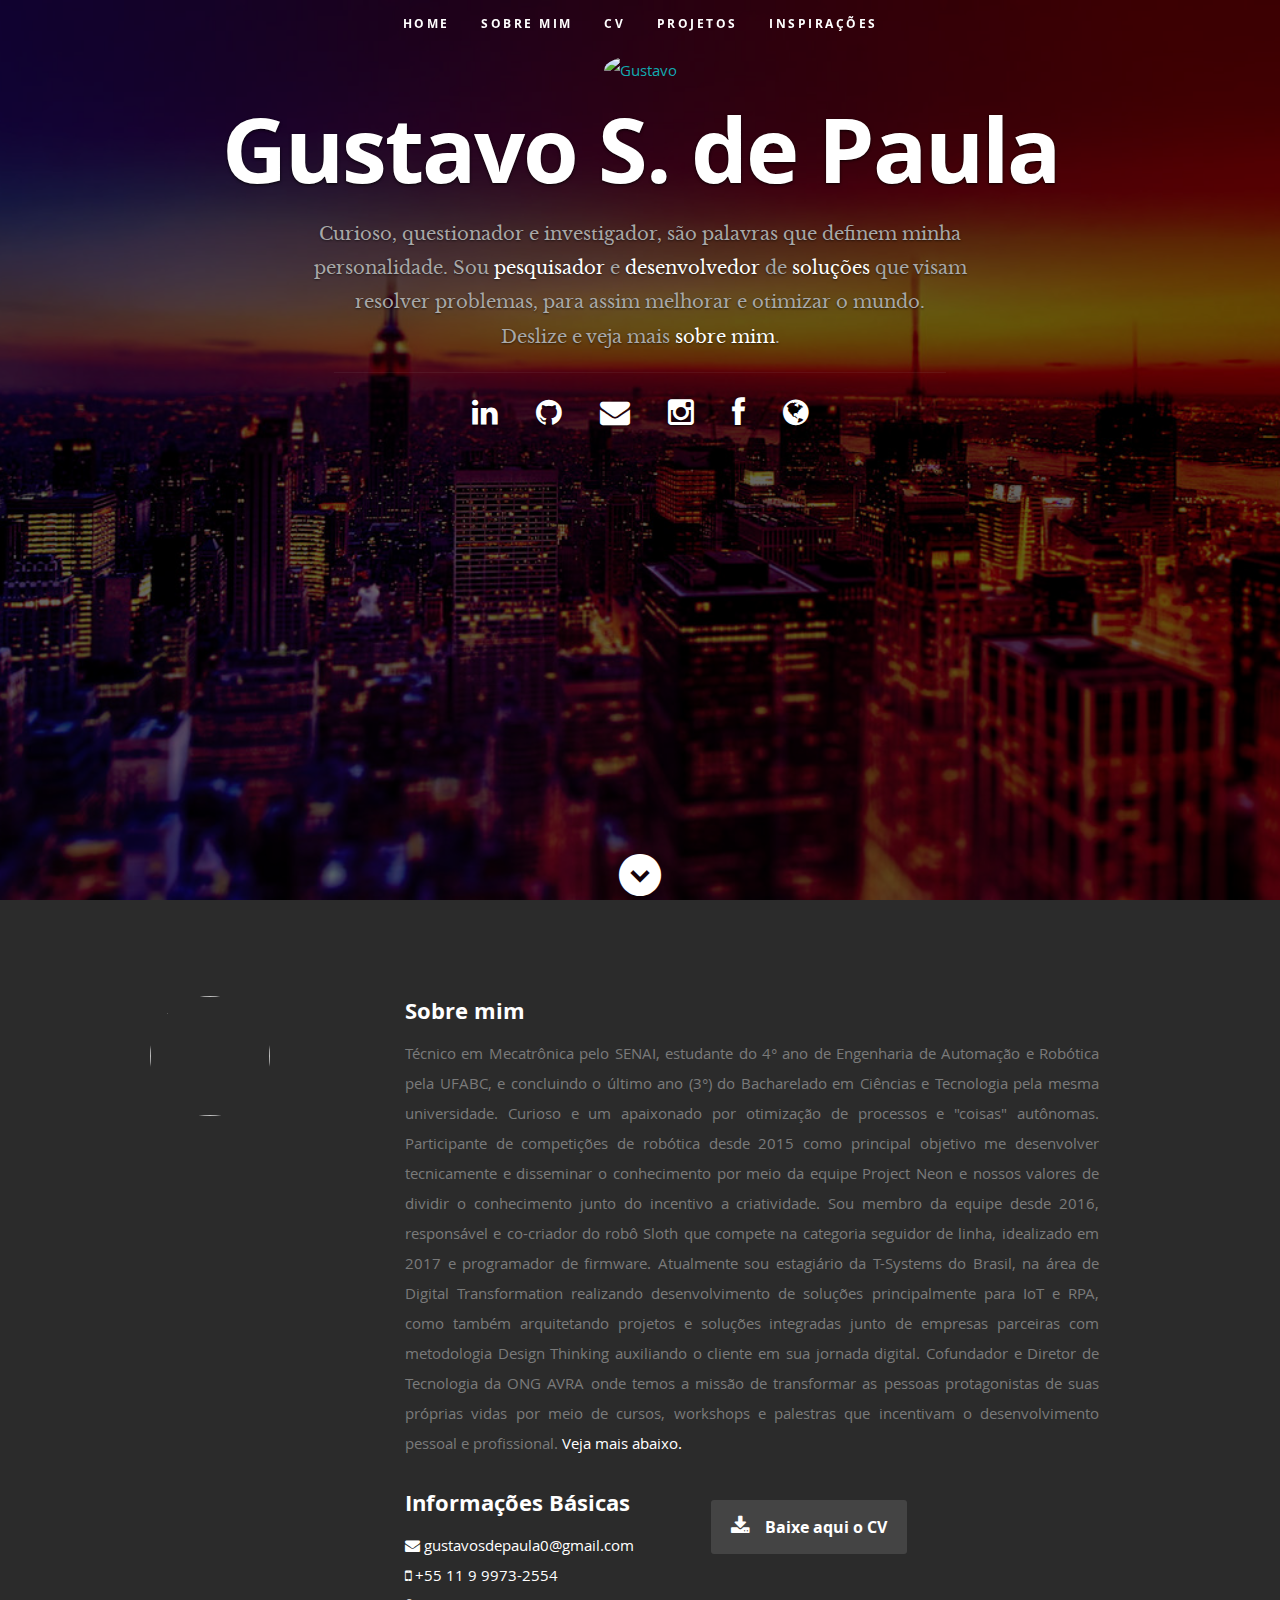
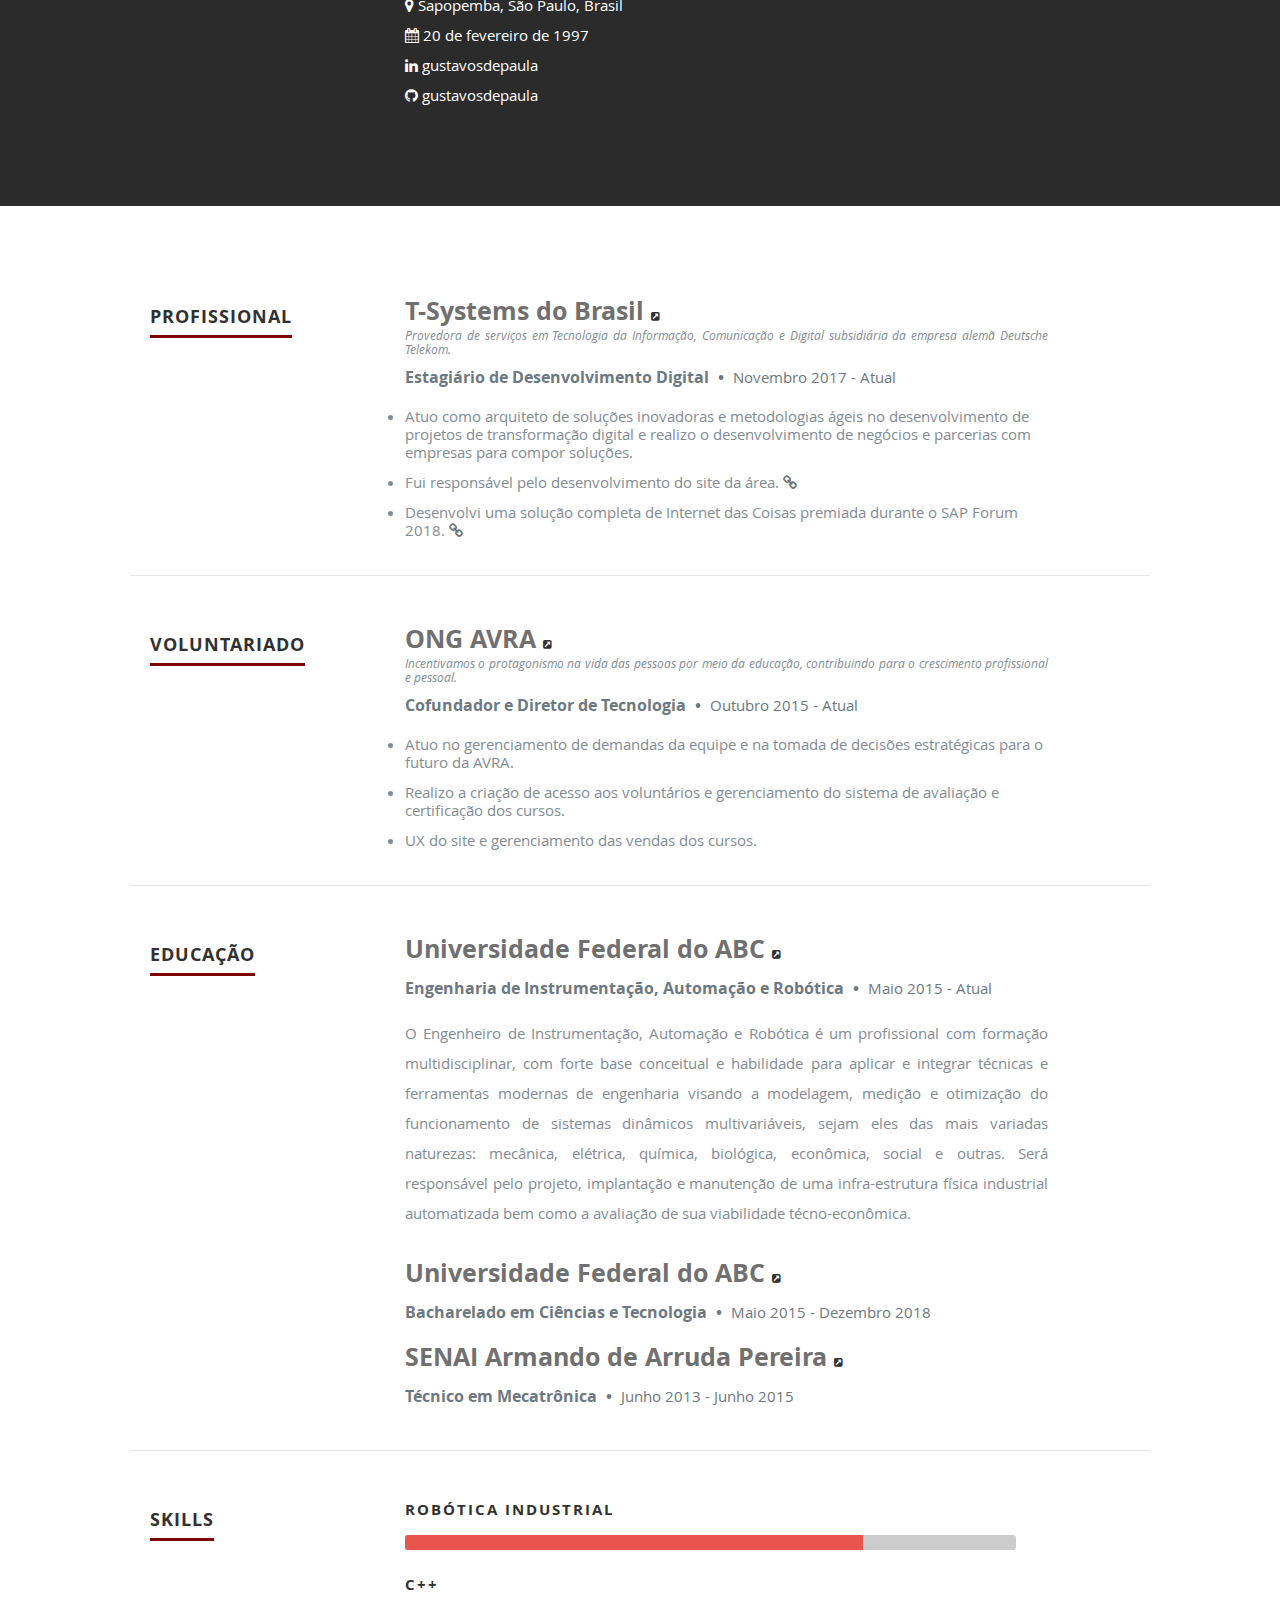
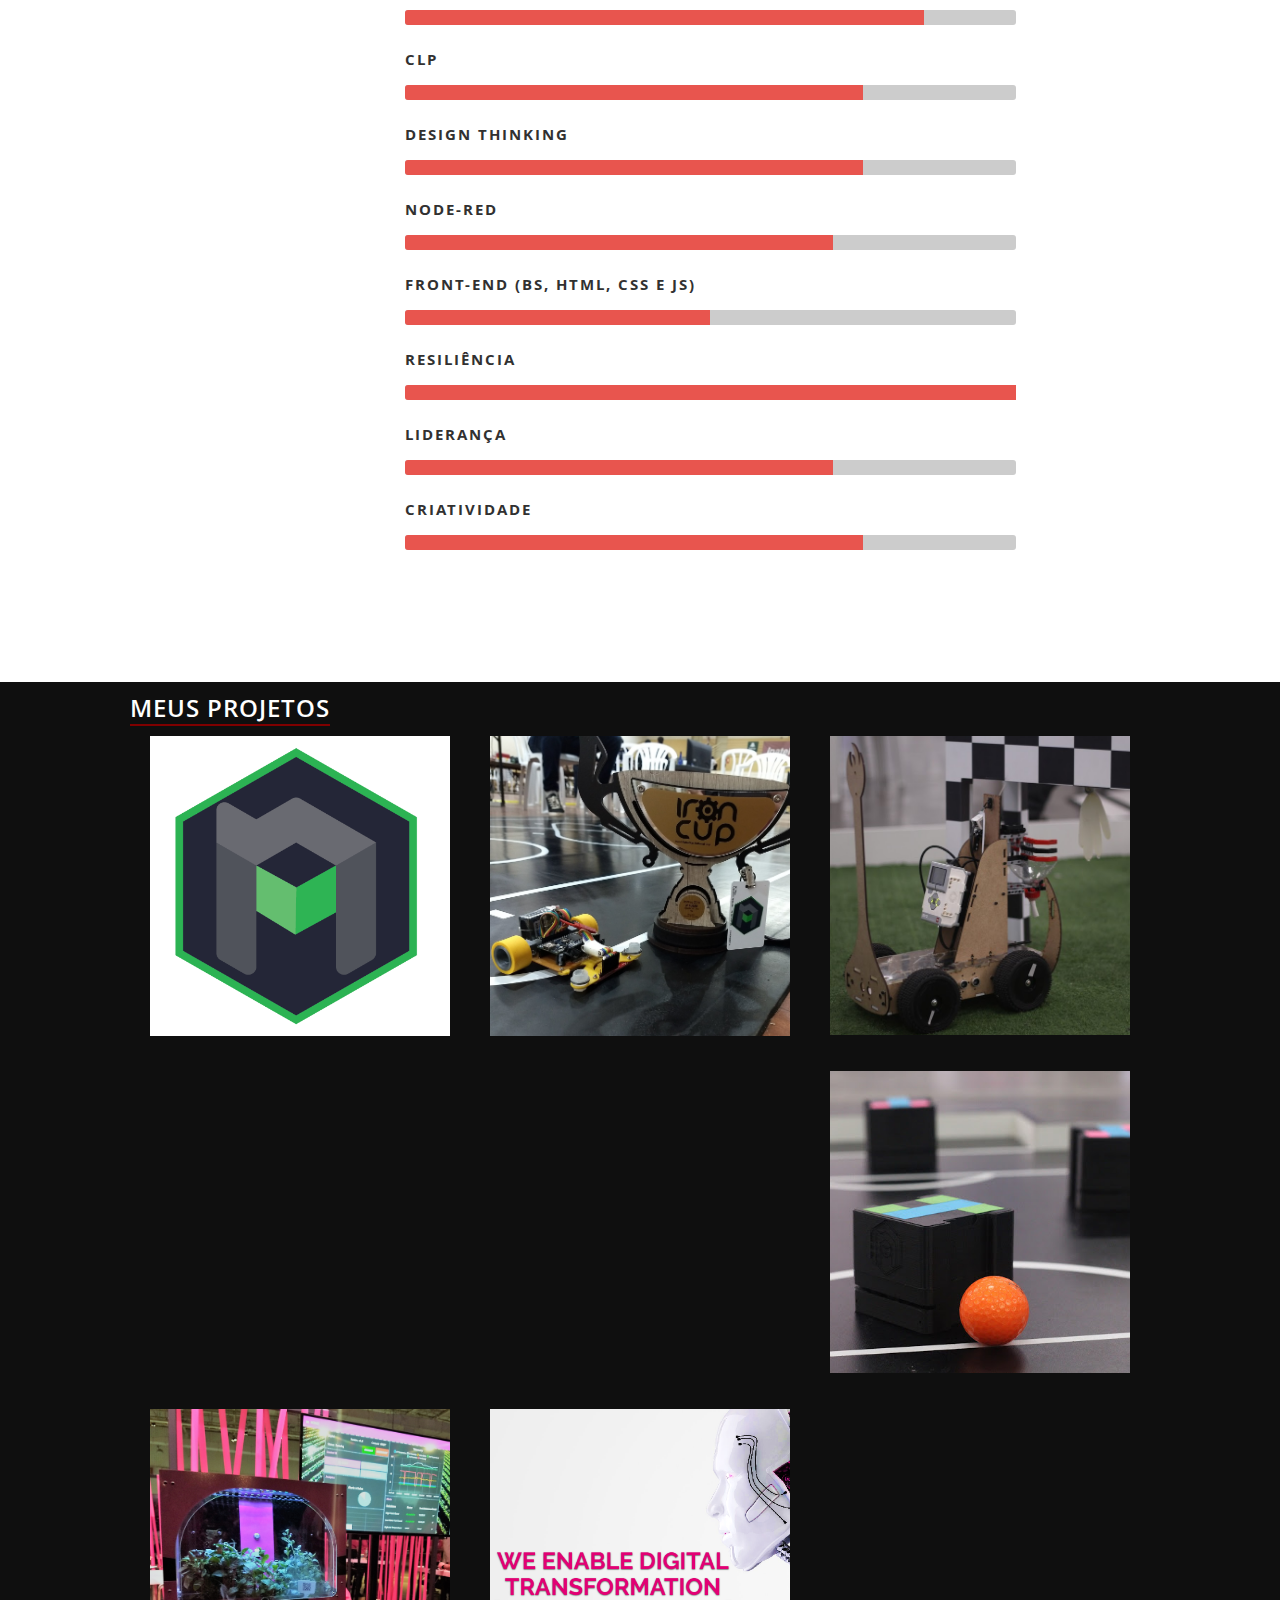
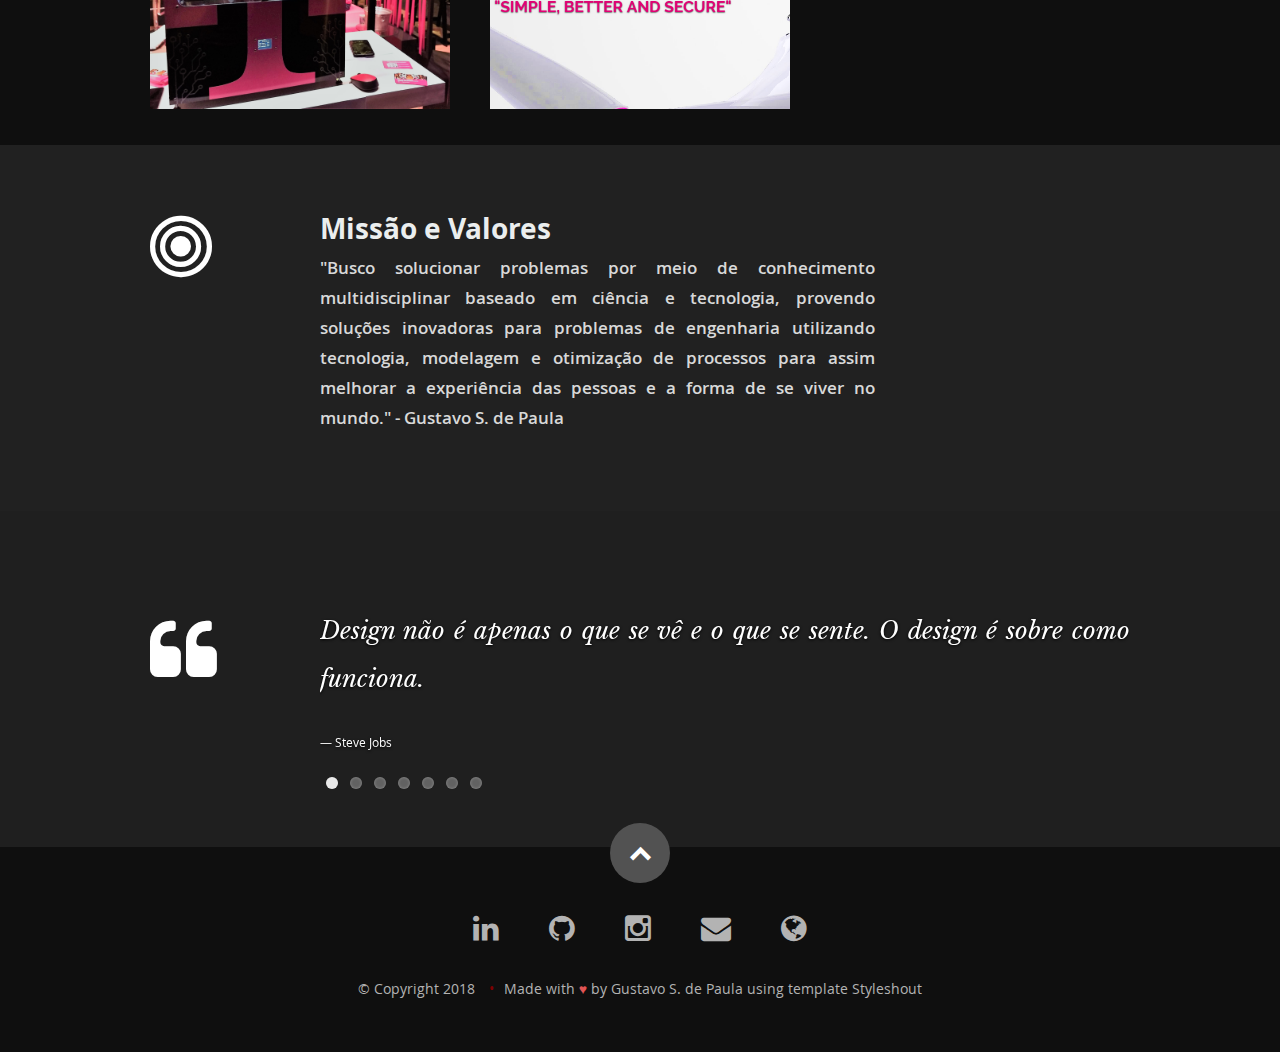
==== index.html @ 2d0e1249 "fix portuguese errors" ====
<!DOCTYPE html>
<!--[if lt IE 8 ]><html class="no-js ie ie7" lang="en"> <![endif]-->
<!--[if IE 8 ]><html class="no-js ie ie8" lang="en"> <![endif]-->
<!--[if (gte IE 8)|!(IE)]><!-->
<html class="no-js" lang="pt-br">
<!--<![endif]-->

<head>

    <!--- Basic Page Needs
   ================================================== -->
    <meta charset="utf-8">
    <title>Gustavo Silva de Paula - Desenvolvedor Digital | Resume/CV</title>
    <meta name="description" content="
    Potencial engenheiro e atual arquiteto de soluções IoT (Internet of things) 
    e RPA (Robotic Process Automation) na T-Systems do Brasil, a partir de metodologia Design Thinking. 
    Estudante de engenharia de automação e robótica, competidor, voluntário e curioso.">
    <meta name="author" content="Gustavo S. de Paula">
    <meta name="google-site-verification" content="Ko6NpeucFLcwz6p1XbOU5JB_v8d55gFMP6cP69paDOg" />



    <!-- Mobile Specific Metas
   ================================================== -->
    <meta name="viewport" content="width=device-width, initial-scale=1, maximum-scale=1">

    <!-- CSS
    ================================================== -->
    <link rel="stylesheet" href="css/default.css">
    <link rel="stylesheet" href="css/layout.css">
    <link rel="stylesheet" href="css/media-queries.css">
    <link rel="stylesheet" href="css/magnific-popup.css">

    <!-- Script
   ================================================== -->
    <script src="js/modernizr.js"></script>
    <!-- Global site tag (gtag.js) - Google Analytics -->
    <script async src="https://www.googletagmanager.com/gtag/js?id=UA-127769231-1"></script>
    <script>
        window.dataLayer = window.dataLayer || [];

        function gtag() {
            dataLayer.push(arguments);
        }
        gtag('js', new Date());

        gtag('config', 'UA-127769231-1');
    </script>


    <!-- Favicons
	================================================== -->
    <link rel="shortcut icon" href="favicon.png">

</head>

<body>

    <!-- Header
   ================================================== -->
    <header id="home">

        <nav id="nav-wrap">

            <a class="mobile-btn" href="#nav-wrap" title="Show navigation">Show navigation</a>
            <a class="mobile-btn" href="#hide-nav-wrap" title="Hide navigation">Hide navigation</a>

            <ul id="nav" class="nav">
                <li class="current">
                    <a class="smoothscroll" href="#home">Home</a>
                </li>
                <li>
                    <a class="smoothscroll" href="#about">Sobre mim</a>
                </li>
                <li>
                    <a class="smoothscroll" href="#resume">CV</a>
                </li>
                <li>
                    <a class="smoothscroll" href="#portfolio">Projetos</a>
                </li>
                <li>
                    <a class="smoothscroll" href="#testimonials">Inspirações</a>
                </li>
                <!-- <li>
                    <a class="smoothscroll" href="#contact">Contato</a>
                </li> -->
            </ul>
            <!-- end #nav -->

        </nav>
        <!-- end #nav-wrap -->
        <div class="overColor">
            <div class="row banner">
                <div class="banner-text">
                    <!-- <img class="profile-pic"  src="images/profilepic.jpg" alt="" /> -->
                    <div class="cc-profile-image">
                        <a class="smoothscroll" href="#about">
                            <img src="images/gustavo1.jpg" alt="Gustavo" />
                        </a>
                    </div>
                    <h1 class="responsive-headline">Gustavo S. de Paula</h1>
                    <h3>Curioso, questionador e investigador, são palavras que definem minha personalidade. Sou
                        <span>pesquisador</span> e
                        <span>desenvolvedor</span> de
                        <span>soluções</span> que visam resolver problemas, para assim melhorar e otimizar o mundo.
                        <br>
                        Deslize e veja mais
                        <a class="smoothscroll" href="#about">sobre mim</a>.</h3>
                    <hr />
                    <ul class="social">
                        <li>
                            <a href="https://linkedin.com/in/gustavosdepaula" target="_blank">
                                <i class="fa fa-linkedin"></i>
                            </a>
                        </li>
                        <li>
                            <a href="https://github.com/gustavosdepaula" target="_blank">
                                <i class="fa fa-github"></i>
                            </a>
                        </li>
                        <li>
                            <a href="mailto:gustavosdepaula0@gmail.com" target="_blank">
                                <i class="fa fa-envelope"></i>
                            </a>
                        </li>
                        <li>
                            <a href="https://instagram.com/gus.dpaula" target="_blank">
                                <i class="fa fa-instagram"></i>
                            </a>
                        </li>
                        <li>
                            <a href="https://facebook.com/gus.dPaula" target="_blank">
                                <i class="fa fa-facebook"></i>
                            </a>
                        </li>
                        <li>
                            <a href="https://gustavosdepaula.github.io" target="_blank">
                                <i class="fa fa-globe"></i>
                            </a>
                        </li>
                    </ul>
                </div>
            </div>
        </div>

        <p class="scrolldown">
            <a class="smoothscroll" href="#about">
                <i class="icon-down-circle"></i>
            </a>
        </p>

    </header>
    <!-- Header End -->


    <!-- About Section
   ================================================== -->
    <section id="about">

        <div class="row">

            <div class="three columns">

                <img class="profile-pic" src="images/gustavo1.jpg" alt="" />

            </div>

            <div class="nine columns main-col">

                <h2>Sobre mim</h2>

                <!-- FUll TEXT 
                    <p> Técnico em Mecatrônica pelo SENAI e estudante do 4° ano de Engenharia de Automação e
                    Robótica pela UFABC, e concluindo o último ano (3°) do Bacharelado em Ciências e Tecnologia pela mesma
                    universidade. 
                    Curioso e um apaixonado por otimização de processos e "coisas" autônomas. Participante de 
                    competições de robótica desde 2015 como principal objetivo se desenvolver tecnicamente e disseminar o 
                    conhecimento por meio da equipe Project Neon e nossos valores de dividir o conhecimento junto do incentivo 
                    a criatividade. Na equipe sou membro desde 2016, responsável e co-criador do robô Sloth que compete na categoria 
                    seguidor de linha, idealizado em 2017 e programador mais voltado ao firmware. Junto da equipe foram conquistadas os seguintes premios: 
                    3° lugar na IRON CUP (Inatel Robotics National Cup), 2° no Tech Challenge (estadual) e 1° lugar no SMILES (estadual). 
                    Atualmente estagiário da T-Systems do Brasil, na área de Digital Transformation, realizando desenvolvimento de soluções para IoT e RPA, 
                    arquitetando projetos e soluções integradas junto de parceiros com metodologia Design Thinking auxiliando o cliente
                    em sua jornada digital. Cofundador e Diretor de Tecnologia da ONG AVRA que tem a missão de transformar
                    a vida das pessoas mais autônomas por meio de cursos, workshops e palestras que incentivam o desenvolvimento
                    pessoal e profissional. <a class="smoothscroll" href="#resume">Veja mais abaixo.</a>
                </p> -->

                <p> Técnico em Mecatrônica pelo SENAI, estudante do 4° ano de Engenharia de Automação e Robótica pela UFABC,
                    e concluindo o último ano (3°) do Bacharelado em Ciências e Tecnologia pela mesma universidade. Curioso
                    e um apaixonado por otimização de processos e "coisas" autônomas. Participante de competições de robótica
                    desde 2015 como principal objetivo me desenvolver tecnicamente e disseminar o conhecimento por meio da
                    equipe Project Neon e nossos valores de dividir o conhecimento junto do incentivo a criatividade. Sou
                    membro da equipe desde 2016, responsável e co-criador do robô Sloth que compete na categoria seguidor
                    de linha, idealizado em 2017 e programador de firmware. Atualmente sou estagiário da T-Systems do Brasil,
                    na área de Digital Transformation realizando desenvolvimento de soluções principalmente para IoT e RPA,
                    como também arquitetando projetos e soluções integradas junto de empresas parceiras com metodologia Design
                    Thinking auxiliando o cliente em sua jornada digital. Cofundador e Diretor de Tecnologia da ONG AVRA
                    onde temos a missão de transformar as pessoas protagonistas de suas próprias vidas por meio de cursos,
                    workshops e palestras que incentivam o desenvolvimento pessoal e profissional.
                    <a class="smoothscroll"
                        href="#resume">Veja mais abaixo.</a>
                </p>

                <div class="row">

                    <div class="columns contact-details">

                        <h2>Informações Básicas</h2>
                        <p class="address">
                            <!-- <a><i class="fa fa-envelope"></i>  <span>gustavosdepaula0@gmail.com</span><br></a> -->
                            <a href="mailto:gustavosdepaula0@gmail.com" target="_blank">
                                <i class="fa fa-envelope"></i>
                                <span>gustavosdepaula0@gmail.com</span>
                            </a>
                            <br>
                            <a>
                                <i class="fa fa-mobile"></i>
                                <span>+55 11 9 9973-2554</span>
                            </a>
                            <br>
                            <a>
                                <i class="fa fa-map-marker"></i>
                                <span>Sapopemba, São Paulo, Brasil</span>
                            </a>
                            <br>
                            <a>
                                <i class="fa fa-calendar"></i>
                                <span>20 de fevereiro de 1997</span>
                            </a>
                            <br>
                            <a href="https://linkedin.com/in/gustavosdepaula" target="_blank">
                                <i class="fa fa-linkedin"></i>
                                <span>gustavosdepaula</span>
                            </a>
                            <br>
                            <a href="https://github.com/gustavosdepaula" target="_blank">
                                <i class="fa fa-github"></i>
                                <span>gustavosdepaula</span>
                            </a>
                            <br>

                        </p>

                    </div>

                    <div class="columns download">
                        <p>
                            <a href="https://drive.google.com/uc?authuser=0&id=14Od5g-oWjdRQ4zkrK2ty8os9_f5WHV8m&export=download" class="button">
                                <i class="fa fa-download"></i>Baixe aqui o CV</a>
                        </p>
                    </div>

                </div>
                <!-- end row -->

            </div>
            <!-- end .main-col -->

        </div>

    </section>
    <!-- About Section End-->


    <!-- Resume Section
   ================================================== -->
    <section id="resume">

        <!-- Work
      ----------------------------------------------- -->
        <div class="row work">

            <div class="three columns header-col">
                <h1>
                    <span>Profissional</span>
                </h1>
            </div>

            <div class="nine columns main-col">

                <div class="row item">

                    <div class="twelve columns">

                        <h3>
                            <a href="http://www.t-systems.com.br" target="_blank">T-Systems do Brasil</a>
                            <i class="fa fa-external-link-square"></i>
                        </h3>
                        <p class="description">Provedora de serviços em Tecnologia da Informação, Comunicação e Digital subsidiária da empresa alemã
                            Deutsche Telekom.</p>
                        <p class="info">Estagiário de Desenvolvimento Digital
                            <span>&bull;</span>
                            <em class="date">Novembro 2017 - Atual</em>
                        </p>

                        <li>
                            Atuo como arquiteto de soluções inovadoras e metodologias ágeis no desenvolvimento de projetos de transformação digital e
                            realizo o desenvolvimento de negócios e parcerias com empresas para compor soluções.
                        </li>
                        <li>
                            Fui responsável pelo desenvolvimento do site da área.
                            <a href="https://digital.t-systems.com.br/" target="_blank">
                                <i class="fa fa-link"></i>
                            </a>
                        </li>
                        <li>
                            Desenvolvi uma solução completa de Internet das Coisas premiada durante o SAP Forum 2018.
                            <a href="http://www.mundodigital.net.br/index.php/component/content/article?id=10602" target="_blank">
                                <i class="fa fa-link"></i>
                            </a>
                        </li>

                    </div>

                </div>
                <!-- item end -->

            </div>
            <!-- main-col end -->

        </div>
        <!-- End Work -->

        <!-- voluntary
      ----------------------------------------------- -->
        <div class="row voluntary">

            <div class="three columns header-col">
                <h1>
                    <span>Voluntariado</span>
                </h1>
            </div>

            <div class="nine columns main-col">

                <div class="row item">

                    <div class="twelve columns">

                        <h3>
                            <a href="http://www.avra.org.br" target="_blank">ONG AVRA</a>
                            <i class="fa fa-external-link-square"></i>
                        </h3>
                        <p class="description">Incentivamos o protagonismo na vida das pessoas por meio da educação, contribuindo para o crescimento
                            profissional e pessoal.</p>
                        <p class="info">Cofundador e Diretor de Tecnologia
                            <span>&bull;</span>
                            <em class="date">Outubro 2015 - Atual</em>
                        </p>

                        <li>
                            Atuo no gerenciamento de demandas da equipe e na tomada de decisões estratégicas para o futuro da AVRA.
                        </li>
                        <li>
                            Realizo a criação de acesso aos voluntários e gerenciamento do sistema de avaliação e certificação dos cursos.
                        </li>
                        <li>
                            UX do site e gerenciamento das vendas dos cursos.
                        </li>

                    </div>

                </div>
                <!-- item end -->

            </div>
            <!-- main-col end -->

        </div>
        <!-- End Voluntary -->


        <!-- Education
      ----------------------------------------------- -->
        <div class="row education">

            <div class="three columns header-col">
                <h1>
                    <span>Educação</span>
                </h1>
            </div>

            <div class="nine columns main-col">

                <div class="row item">

                    <div class="twelve columns">

                        <h3>
                            <a href="http://www.ufabc.edu.br" target="_blank">Universidade Federal do ABC</a>
                            <i class="fa fa-external-link-square"></i>
                        </h3>
                        <p class="info">Engenharia de Instrumentação, Automação e Robótica
                            <span>&bull;</span>
                            <em class="date">Maio 2015 - Atual</em>
                        </p>

                        <p>
                            O Engenheiro de Instrumentação, Automação e Robótica é um profissional com formação multidisciplinar, com forte base conceitual
                            e habilidade para aplicar e integrar técnicas e ferramentas modernas de engenharia visando a
                            modelagem, medição e otimização do funcionamento de sistemas dinâmicos multivariáveis, sejam
                            eles das mais variadas naturezas: mecânica, elétrica, química, biológica, econômica, social e
                            outras. Será responsável pelo projeto, implantação e manutenção de uma infra-estrutura física
                            industrial automatizada bem como a avaliação de sua viabilidade técno-econômica.
                        </p>

                    </div>

                </div>
                <!-- item end -->

                <div class="row item">

                    <div class="twelve columns">

                        <h3>
                            <a href="http://www.ufabc.edu.br" target="_blank">Universidade Federal do ABC</a>
                            <i class="fa fa-external-link-square"></i>
                        </h3>
                        <p class="info">Bacharelado em Ciências e Tecnologia
                            <span>&bull;</span>
                            <em class="date">Maio 2015 - Dezembro 2018</em>
                        </p>

                        <!-- <p>
                              Definir bct
                       </p> -->

                    </div>

                </div>
                <!-- item end -->


                <div class="row item">

                    <div class="twelve columns">

                        <h3>
                            <a href="https://mecatronica.sp.senai.br/" target="_blank">SENAI Armando de Arruda Pereira</a>
                            <i class="fa fa-external-link-square"></i>
                        </h3>
                        <p class="info">Técnico em Mecatrônica
                            <span>&bull;</span>
                            <em class="date">Junho 2013 - Junho 2015</em>
                        </p>

                        <!-- <p>
                              Definir SENAI
                       </p> -->

                    </div>

                </div>
                <!-- item end -->



            </div>
            <!-- main-col end -->

        </div>
        <!-- End Education -->


        <!-- Skills
      ----------------------------------------------- -->
        <div class="row skill">

            <div class="three columns header-col">
                <h1>
                    <span>Skills</span>
                </h1>
            </div>

            <div class="nine columns main-col">

                <!-- <p>Sed ut perspiciatis unde omnis iste natus error sit voluptatem accusantium doloremque laudantium, totam rem aperiam,
            eaque ipsa quae ab illo inventore veritatis et quasi architecto beatae vitae dicta sunt explicabo. Nemo enim ipsam
            voluptatem quia voluptas sit aspernatur aut odit aut fugit, sed quia consequuntur magni dolores eos qui ratione
            voluptatem sequi nesciunt.
            </p> -->

                <div class="bars">

                    <ul class="skills">

                        <li>
                            <span class="bar-expand" style="width:75%"></span>
                            <em>Robótica Industrial</em>
                        </li>
                        <li>
                            <span class="bar-expand" style="width:85%"></span>
                            <em>C++</em>
                        </li>
                        <li>
                            <span class="bar-expand" style="width:75%"></span>
                            <em>CLP</em>
                        </li>
                        <li>
                            <span class="bar-expand" style="width:75%"></span>
                            <em>Design Thinking</em>
                        </li>
                        <li>
                            <span class="bar-expand" style="width:70%"></span>
                            <em>Node-red</em>
                        </li>
                        <li>
                            <span class="bar-expand" style="width:50%"></span>
                            <em>Front-End (BS, HTML, CSS e JS)</em>
                        </li>
                        <li>
                            <span class="bar-expand" style="width:100%"></span>
                            <em>Resiliência</em>
                        </li>
                        <li>
                            <span class="bar-expand" style="width:70%"></span>
                            <em>Liderança</em>
                        </li>
                        <li>
                            <span class="bar-expand" style="width:75%"></span>
                            <em>Criatividade</em>
                        </li>
                    </ul>

                </div>
                <!-- end skill-bars -->

            </div>
            <!-- main-col end -->

        </div>
        <!-- End skills -->

    </section>
    <!-- Resume Section End-->


    <!-- Portfolio Section
   ================================================== -->
    <section id="portfolio">

        <div class="row">

            <div class="twelve columns collapsed">

                <h1>
                    <span>Meus projetos</span>
                </h1>

                <!-- portfolio-wrapper -->
                <div id="portfolio-wrapper" class="bgrid-thirds s-bgrid-halves cf">

                    <div class="columns portfolio-item">
                        <div class="item-wrap">

                            <a href="#modal-01" title="">
                                <img class="img-size" alt="" src="images/portfolio/neon.png">
                                <div class="overlay">
                                    <div class="portfolio-item-meta">
                                        <h5>Project Neon</h5>
                                        <p>Equipe de Robótica</p>
                                    </div>
                                </div>
                                <div class="link-icon">
                                    <i class="icon-plus"></i>
                                </div>
                            </a>

                        </div>
                    </div>
                    <!-- item end -->

                    <div class="columns portfolio-item">
                        <div class="item-wrap">

                            <a href="#modal-02" title="">
                                <img class="img-size" alt="" src="images/portfolio/sloth0.jpg">
                                <div class="overlay">
                                    <div class="portfolio-item-meta">
                                        <h5>Sloth</h5>
                                        <p>Robô Seguidor de Linha</p>
                                    </div>
                                </div>
                                <div class="link-icon">
                                    <i class="icon-plus"></i>
                                </div>
                            </a>

                        </div>
                    </div>
                    <!-- item end -->

                    <div class="columns portfolio-item">
                        <div class="item-wrap">

                            <a href="#modal-03" title="">
                                <img class="img-size" alt="" src="images/portfolio/BAR.png">
                                <div class="overlay">
                                    <div class="portfolio-item-meta">
                                        <h5>Open BAR</h5>
                                        <p>Robô Autônomo</p>
                                    </div>
                                </div>
                                <div class="link-icon">
                                    <i class="icon-plus"></i>
                                </div>
                            </a>
                        </div>
                    </div>
                    <!-- item end -->

                    <div class="columns portfolio-item">
                        <div class="item-wrap">

                            <a href="#modal-04" title="">
                                <img class="img-size" alt="" src="images/portfolio/vsss.png">
                                <div class="overlay">
                                    <div class="portfolio-item-meta">
                                        <h5>Futebol de Robôs</h5>
                                        <p>Very Small Size Soccer</p>
                                    </div>
                                </div>
                                <div class="link-icon">
                                    <i class="icon-plus"></i>
                                </div>
                            </a>

                        </div>
                    </div>
                    <!-- item end -->

                    <div class="columns portfolio-item">
                        <div class="item-wrap">

                            <a href="#modal-05" title="">
                                <img class="img-size" alt="" src="images/portfolio/digitalGarden0.jpg">
                                <div class="overlay">
                                    <div class="portfolio-item-meta">
                                        <h5>Digital Garden</h5>
                                        <p>Solução IoT Completa</p>
                                    </div>
                                </div>
                                <div class="link-icon">
                                    <i class="icon-plus"></i>
                                </div>
                            </a>

                        </div>
                    </div>
                    <!-- item end -->

                    <div class="columns portfolio-item">
                        <div class="item-wrap">

                            <a href="#modal-06" title="">
                                <img class="img-size" alt="" src="images/portfolio/siteDigital.jpg">
                                <div class="overlay">
                                    <div class="portfolio-item-meta">
                                        <h5>Digital Transformation website</h5>
                                        <p>Website</p>
                                    </div>
                                </div>
                                <div class="link-icon">
                                    <i class="icon-plus"></i>
                                </div>
                            </a>

                        </div>
                    </div>
                    <!--item end      -->

                </div>
                <!-- portfolio-wrapper end -->

            </div>
            <!-- twelve columns end -->


            <!-- Modal Popup
	      --------------------------------------------------------------- -->

            <div id="modal-01" class="popup-modal mfp-hide">

                <img class="scale-with-grid" src="images/portfolio/modals/m-neon.png" alt="" />

                <div class="description-box">
                    <h4>Project Neon</h4>
                    <p>Membro da equipe de robótica da Universidade Federal do ABC onde utilizamos principalmente competições
                        como motivação para desenvolvimento de projeto de robôs autônomos e desenvolvimento pessoal.
                    </p>
                    <span class="categories">
                        <i class="fa fa-tag"></i>Robótica, Trabalho em equipe</span>
                </div>

                <div class="link-box">
                    <a href="http://www.facebook.com/ufabc.neon" target="_blank">Detalhes</a>
                    <a class="popup-modal-dismiss">Fechar</a>
                </div>

            </div>
            <!-- modal-01 End -->

            <div id="modal-02" class="popup-modal mfp-hide">

                <!-- <img class="scale-with-grid" src="images/portfolio/modals/m-sloth.mp4" alt="" /> -->
                <video width="100%" height="100%" controls>
                    <source src="images/portfolio/modals/m-sloth.mp4" type="video/mp4">                    
                  Your browser does not support the video tag.
                  </video>

                <div class="description-box">
                    <h4>Sloth</h4>
                    <p>Projeto do robô Sloth que participou de 5 competições conquistando 3 troféus (1º, 2º e 3º lugar) na categoria
                        de robôs seguidores de linha autônomos. </p>
                    <span class="categories">
                        <i class="fa fa-tag"></i>Robótica, Seguidor de linha</span>
                </div>

                <div class="link-box">
                    <a href="http://www.github.com/Project-Neon/Sloth" target="_blank">Detalhes</a>
                    <a class="popup-modal-dismiss">Fechar</a>
                </div>

            </div>
            <!-- modal-02 End -->

            <div id="modal-03" class="popup-modal mfp-hide">

                <img class="scale-with-grid" src="images/portfolio/modals/m-bar.png" alt="" />

                <div class="description-box">
                    <h4>Robô autonômo</h4>
                    <p>Nosso robô BAR que faz o reconhecimento de um ambiente para ordenhar um conceito de vaca, conquistou
                        o 2° lugar do Campeonato Latino Americano de Robótica (LARC) em 2017 pela categoria IEEE OPEN.</p>
                    <span class="categories">
                        <i class="fa fa-tag"></i>Robótica, IEEE, CBR</span>
                </div>

                <div class="link-box">
                    <a href="https://github.com/Project-Neon/OPENBAR/" target="_blank">Detalhes</a>
                    <a class="popup-modal-dismiss">Fechar</a>
                </div>

            </div>
            <!-- modal-03 End -->

            <div id="modal-04" class="popup-modal mfp-hide">

                <img class="scale-with-grid" src="images/portfolio/modals/m-vsss.png" alt="" />

                <div class="description-box">
                    <h4>Futebol de Robôs</h4>
                    <p>Nosso time de futebol formado por 3 robôs autônomos ficou em terceiro lugar no Campeonato Latino Americano
                        (LARC) da categoria IEEE Very Small Size Soccer.</p>
                    <span class="categories">
                        <i class="fa fa-tag"></i>Robótica</span>
                </div>

                <div class="link-box">
                    <a href="http://www.cbrobotica.org/?page_id=81" target="_blank">Detalhes</a>
                    <a class="popup-modal-dismiss">Fechar</a>
                </div>

            </div>
            <!-- modal-04 End -->

            <div id="modal-05" class="popup-modal mfp-hide">

                <img class="scale-with-grid" src="images/portfolio/modals/m-digitalGarden.jpg" alt="" />

                <div class="description-box">
                    <h4>Digital Garden</h4>
                    <p>Estufa conectada que traz todas as características de uma solução IoT completa. Por meio de sensores
                        e atuadores – colocados no solo ou dentro da própria estufa –, a solução simula diferentes condições
                        climáticas e obtém dados sobre importantes grandezas físicas em uma produção real. Esses dados são
                        utilizados para tomadas de ações automáticas (como controle de irrigação) e enviados para a plataforma
                        em nuvem, o que permite o monitoramento remoto e a produção de informações para análise dos KPI’s
                        “na palma da mão”. Esta solução end-to-end foi desenvolvida com a ajuda do Design Thinking, conjunto
                        de práticas e processos para resolução de problemas.</p>
                    <span class="categories">
                        <i class="fa fa-tag"></i>IoT, Estufa</span>
                </div>

                <div class="link-box">
                    <a href="http://www.mundodigital.net.br/index.php/component/content/article?id=10602" target="_blank">Detalhes</a>
                    <a class="popup-modal-dismiss">Fechar</a>
                </div>

            </div>
            <!-- modal-05 End -->

            <div id="modal-06" class="popup-modal mfp-hide">

                <img class="scale-with-grid" src="images/portfolio/modals/m-siteDigital.png" alt="" />

                <div class="description-box">
                    <h4>Site Digital Transformation</h4>
                    <p>Portal da área de digital transformation, que além de exibir informações, sobre as principais soluções,
                        os valores e cases de digital, também é possível realizar solicitações de demanda interna pelo portal.</p>
                    <span class="categories">
                        <i class="fa fa-tag"></i>Photography</span>
                </div>

                <div class="link-box">
                    <a href="https://digital.t-systems.com.br/" target="_blank">Detalhes</a>
                    <a class="popup-modal-dismiss">Fechar</a>
                </div>

            </div>
            <!-- modal-06 End -->

            <div id="modal-07" class="popup-modal mfp-hide">

                <img class="scale-with-grid" src="images/portfolio/modals/m-origami.jpg" alt="" />

                <div class="description-box">
                    <h4>Origami</h4>
                    <p>Proin gravida nibh vel velit auctor aliquet. Aenean sollicitudin, lorem quis bibendum auctor, nisi elit
                        consequat ipsum, nec sagittis sem nibh id elit.</p>
                    <span class="categories">
                        <i class="fa fa-tag"></i>Branding, Illustration</span>
                </div>

                <div class="link-box">
                    <a href="http://www.behance.net" target="_blank">Detalhes</a>
                    <a class="popup-modal-dismiss">Fechar</a>
                </div>

            </div>
            <!-- modal-07 End -->

            <div id="modal-08" class="popup-modal mfp-hide">

                <img class="scale-with-grid" src="images/portfolio/modals/m-retrocam.jpg" alt="" />

                <div class="description-box">
                    <h4>Retrocam</h4>
                    <p>Proin gravida nibh vel velit auctor aliquet. Aenean sollicitudin, lorem quis bibendum auctor, nisi elit
                        consequat ipsum, nec sagittis sem nibh id elit.</p>
                    <span class="categories">
                        <i class="fa fa-tag"></i>Webdesign, Photography</span>
                </div>

                <div class="link-box">
                    <a href="http://www.behance.net" target="_blank">Detalhes</a>
                    <a class="popup-modal-dismiss">Fechar</a>
                </div>

            </div>
            <!-- modal-01 End -->


        </div>
        <!-- row End -->

    </section>
    <!-- Portfolio Section End-->


    <!-- Call-To-Action Section
   ================================================== -->
    <section id="call-to-action">

        <div class="row">

            <div class="two columns header-col">

                <h1><span></span></h1>

            </div>

            <div class="seven columns">

                <h2>
                    <span class="lead">Missão e Valores</span>
                </h2>
                <p>
                    <span class="lead">"Busco solucionar problemas por meio de conhecimento multidisciplinar baseado em ciência e tecnologia,
                        provendo soluções inovadoras para problemas de engenharia utilizando tecnologia, modelagem e otimização
                        de processos para assim melhorar a experiência das pessoas e a forma de se viver no mundo." - Gustavo
                        S. de Paula
                    </span>
                </p>

            </div>

            <div class="three columns action">



            </div>

        </div>

    </section>
    <!-- Call-To-Action Section End-->


    <!-- Testimonials Section
   ================================================== -->
    <section id="testimonials">

        <div class="text-container">

            <div class="row">

                <div class="two columns header-col">

                    <h1>
                        <span>Inspirações</span>
                    </h1>

                </div>

                <div class="ten columns flex-container">

                    <div class="flexslider">

                        <ul class="slides">

                            <li>
                                <blockquote>
                                    <p>Design não é apenas o que se vê e o que se sente. O design é sobre como funciona.
                                    </p>
                                    <cite>Steve Jobs</cite>
                                </blockquote>
                            </li>
                            <!-- slide ends -->
                            <li>
                                <blockquote>
                                    <p>Quando algo é importante o suficiente, você realiza mesmo que as chances não estejam
                                        a seu favor.
                                    </p>
                                    <cite>Elon Musk</cite>
                                </blockquote>
                            </li>
                            <!-- slide ends -->
                            <li>
                                <blockquote>
                                    <p>Não é o mais forte da espécie que sobrevive, nem o mais inteligente, mas o mais receptivo
                                        às mudanças.
                                    </p>
                                    <cite>Charles Darwin</cite>
                                </blockquote>
                            </li>
                            <!-- slide ends -->
                            <li>
                                <blockquote>
                                    <p>O insucesso é apenas uma oportunidade para recomeçar com mais inteligência.
                                    </p>
                                    <cite>Henry Ford</cite>
                                </blockquote>
                            </li>
                            <!-- slide ends -->
                            <li>
                                <blockquote>
                                    <p>Qualquer produto que precise de um manual para funcionar está mal feito.
                                    </p>
                                    <cite>Elon Musk</cite>
                                </blockquote>
                            </li>
                            <!-- slide ends -->
                            <li>
                                <blockquote>
                                    <p>Assim como um dia bem aproveitado proporciona um bom sono, uma vida bem vivida proporciona
                                        uma boa morte.
                                    </p>
                                    <cite>Leonardo da Vinci</cite>
                                </blockquote>
                            </li>
                            <!-- slide ends -->

                            <li>
                                <blockquote>
                                    <p>O tempo, a energia e o talento podem ser mais importantes do que o orçamento.
                                    </p>
                                    <cite>Steve Jobs</cite>
                                </blockquote>
                            </li>
                            <!-- slide ends -->



                        </ul>

                    </div>
                    <!-- div.flexslider ends -->

                </div>
                <!-- div.flex-container ends -->

            </div>
            <!-- row ends -->

        </div>
        <!-- text-container ends -->

    </section>
    <!-- Testimonials Section End-->


    <!-- Contact Section
   ================================================== -->
    <section id="contact">

        <div class="row section-head">

            <div class="two columns header-col">

                <h1>
                    <span>CONTATO</span>
                </h1>

            </div>

            <div class="ten columns">

                <p class="lead">Caso queira saber mais sobre mim, pode entrar em contato pelas minhas redes socias ou preencher o formulário abaixo.
                </p>

            </div>

        </div>

        <div class="row">

            <div class="eight columns">

                <!-- form -->
                <form action="inc/sendEmail.php" method="post" id="contactForm" name="contactForm">
                    <fieldset>

                        <div>
                            <label for="contactName">Name
                                <span class="required">*</span>
                            </label>
                            <input type="text" value="" size="35" id="contactName" name="contactName">
                        </div>

                        <div>
                            <label for="contactEmail">Email
                                <span class="required">*</span>
                            </label>
                            <input type="text" value="" size="35" id="contactEmail" name="contactEmail">
                        </div>

                        <div>
                            <label for="contactSubject">Subject</label>
                            <input type="text" value="" size="35" id="contactSubject" name="contactSubject">
                        </div>

                        <div>
                            <label for="contactMessage">Message
                                <span class="required">*</span>
                            </label>
                            <textarea cols="50" rows="15" id="contactMessage" name="contactMessage"></textarea>
                        </div>

                        <div>
                            <button type"submit" class="submit">Submit</button>
                            <span id="image-loader">
                                <img alt="" src="images/loader.gif">
                            </span>
                        </div>

                    </fieldset>
                </form>
                <!-- Form End -->

                <!-- contact-warning -->
                <div id="message-warning"> Error boy</div>
                <!-- contact-success -->
                <div id="message-success">
                    <i class="fa fa-check"></i>Your message was sent, thank you!
                    <br>
                </div>

            </div>


            <aside class="four columns footer-widgets">

                <div class="widget widget_contact">

                    <h4>Address and Phone</h4>
                    <p class="address">
                        Jonathan Doe
                        <br> 1600 Amphitheatre Parkway
                        <br> Mountain View, CA 94043 US
                        <br>
                        <span>(123) 456-7890</span>
                    </p>

                </div>

                <div class="widget widget_tweets">

                    <h4 class="widget-title">Latest Tweets</h4>

                    <ul id="twitter">
                        <li>
                            <span>
                                This is Photoshop's version of Lorem Ipsum. Proin gravida nibh vel velit auctor aliquet. Aenean sollicitudin, lorem quis
                                bibendum auctor, nisi elit consequat ipsum
                                <a href="#" target="_blank">http://t.co/CGIrdxIlI3</a>
                            </span>
                            <b>
                                <a href="#" target="_blank">2 Days Ago</a>
                            </b>
                        </li>
                        <li>
                            <span>
                                Sed ut perspiciatis unde omnis iste natus error sit voluptatem accusantium doloremque laudantium, totam rem aperiam, eaque
                                ipsa quae ab illo inventore veritatis et quasi
                                <a href="#" target="_blank">http://t.co/CGIrdxIlI3</a>
                            </span>
                            <b>
                                <a href="#" target="_blank">3 Days Ago</a>
                            </b>
                        </li>
                    </ul>

                </div>

            </aside>

        </div>

    </section>
    <!-- Contact Section End-->


    <!-- footer
   ================================================== -->
    <footer>

        <div class="row">

            <div class="twelve columns">

                <ul class="social-links">
                    <li>
                        <a href="https://linkedin.com/in/gustavosdepaula" target="_blank">
                            <i class="fa fa-linkedin"></i>
                        </a>
                    </li>
                    <li>
                        <a href="https://github.com/gustavosdepaula" target="_blank">
                            <i class="fa fa-github"></i>
                        </a>
                    </li>
                    <li>
                        <a href="https://instagram.com/gus.dpaula" target="_blank">
                            <i class="fa fa-instagram"></i>
                        </a>
                    </li>
                    <li>
                        <a href="mailto:gustavosdepaula0@gmail.com" target="_blank">
                            <i class="fa fa-envelope"></i>
                        </a>
                    </li>
                    <li>
                        <a href="https://gustavosdepaula.github.io" target="_blank">
                            <i class="fa fa-globe"></i>
                        </a>
                    </li>
                </ul>

                <ul class="copyright">
                    <!-- <li>&copy; Copyright 2014 CeeVee</li> -->

                    <li>&copy; Copyright 2018</li>
                    <li>Made with
                        <span style="color: #e25555;">&hearts;</span> by Gustavo S. de Paula using template
                        <a href="http://www.styleshout.com/" title="Styleshout" target="_blank">Styleshout</a>
                    </li>
                </ul>

            </div>

            <div id="go-top">
                <a class="smoothscroll" title="Back to Top" href="#home">
                    <i class="icon-up-open"></i>
                </a>
            </div>

        </div>

    </footer>
    <!-- Footer End-->

    <!-- Java Script
   ================================================== -->
    <script src="http://ajax.googleapis.com/ajax/libs/jquery/1.10.2/jquery.min.js"></script>
    <script>
        window.jQuery || document.write('<script src="js/jquery-1.10.2.min.js"><\/script>')
    </script>
    <script type="text/javascript" src="js/jquery-migrate-1.2.1.min.js"></script>

    <script src="js/jquery.flexslider.js"></script>
    <script src="js/waypoints.js"></script>
    <script src="js/jquery.fittext.js"></script>
    <script src="js/magnific-popup.js"></script>
    <script src="js/init.js"></script>

</body>

</html>
---- css/default.css ----
/*
=====================================================================
*   Ceevee v1.0 Default Stylesheet
*   url: styleshout.com
*   03-17-2014
=====================================================================

TOC:
a. Webfonts and Icon fonts
b. Reset
c. Default Styles
   1. Basic
   2. Typography
   3. Links
   4. Images
   5. Buttons
   6. Forms
d. Grid
e. Others
   1. Clearing
   2. Misc

=====================================================================  */

/* ------------------------------------------------------------------ */
/* a. Webfonts and Icon fonts
 ------------------------------------------------------------------ */

@import url("fonts.css");
@import url("fontello/css/fontello.css");
@import url("font-awesome/css/font-awesome.min.css");

/* ------------------------------------------------------------------
/* b. Reset
      Adapted from:
      Normalize.css - https://github.com/necolas/normalize.css/
      HTML5 Doctor Reset - html5doctor.com/html-5-reset-stylesheet/
/* ------------------------------------------------------------------ */

html, body, div, span, object, iframe,
h1, h2, h3, h4, h5, h6, p, blockquote, pre,
abbr, address, cite, code,
del, dfn, em, img, ins, kbd, q, samp,
small, strong, sub, sup, var,
b, i,
dl, dt, dd, ol, ul, li,
fieldset, form, label, legend,
table, caption, tbody, tfoot, thead, tr, th, td,
article, aside, canvas, details, figcaption, figure,
footer, header, hgroup, menu, nav, section, summary,
time, mark, audio, video {
   margin: 0;
   padding: 0;
   border: 0;
   outline: 0;
   font-size: 100%;
   vertical-align: baseline;
   background: transparent;
}

article,aside,details,figcaption,figure,
footer,header,hgroup,menu,nav,section {
   display: block;
}

audio,
canvas,
video {
   display: inline-block;
}

audio:not([controls]) {
   display: none;
   height: 0;
}

[hidden] { display: none; }

code, kbd, pre, samp {
   font-family: monospace, serif;
   font-size: 1em;
}

pre {
   white-space: pre;
   white-space: pre-wrap;
   word-wrap: break-word;
}

blockquote, q { quotes: &#8220 &#8220; }

blockquote:before, blockquote:after,
q:before, q:after {
   content: '';
   content: none;
}

ins {
   background-color: #ff9;
   color: #000;
   text-decoration: none;
}

mark {
   background-color: #A7F4F6;
   color: #555;
}

del { text-decoration: line-through; }

abbr[title], dfn[title] {
   border-bottom: 1px dotted;
   cursor: help;
}

table {
   border-collapse: collapse;
   border-spacing: 0;
}


/* ------------------------------------------------------------------ */
/* c. Default and Basic Styles
      Adapted from:
      Skeleton CSS Framework - http://www.getskeleton.com/
      Typeplate Typographic Starter Kit - http://typeplate.com/
/* ------------------------------------------------------------------ */

/*  1. Basic  ------------------------------------------------------- */

*,
*:before,
*:after {
   -moz-box-sizing: border-box;
   -webkit-box-sizing: border-box;
   box-sizing: border-box;
}

html {
   font-size: 62.5%;
   -webkit-font-smoothing: antialiased;
}

body {
   background: #fff;
   font-family: 'opensans-regular', sans-serif;
   font-weight: normal;
   font-size: 15px;
   line-height: 30px;
	color: #838C95;

   -webkit-font-smoothing: antialiased; /* Fix for webkit rendering */
	-webkit-text-size-adjust: 100%;
}

/*  2. Typography
       Vertical rhythm with leading derived from 6
--------------------------------------------------------------------- */

h1, h2, h3, h4, h5, h6 {
   color: #313131;
	font-family: 'opensans-bold', sans-serif;
   font-weight: normal;
}
h1 a, h2 a, h3 a, h4 a, h5 a, h6 a { font-weight: inherit; }
h1 { font-size: 38px; line-height: 42px; margin-bottom: 12px; letter-spacing: -1px; }
h2 { font-size: 28px; line-height: 36px; margin-bottom: 6px; }
h3 { font-size: 22px; line-height: 30px; margin-bottom: 12px; }
h4 { font-size: 20px; line-height: 30px; margin-bottom: 6px; }
h5 { font-size: 18px; line-height: 30px; }
h6 { font-size: 14px; line-height: 30px; }
.subheader { }

p { margin: 0 0 30px 0; }
p img { margin: 0; }
p.lead {
   font: 19px/36px 'opensans-light', sans-serif;
   margin-bottom: 18px;
}

/* for 'em' and 'strong' tags, font-size and line-height should be same with
the body tag due to rendering problems in some browsers */
em { font: 15px/30px 'opensans-italic', sans-serif; }
strong, b { font: 15px/30px 'opensans-bold', sans-serif; }
small { font-size: 11px; line-height: inherit; }

/*	Blockquotes */
blockquote {
   margin: 30px 0px;
   padding-left: 40px;
   position: relative;
}
blockquote:before {
   content: "\201C";
   opacity: 0.45;
   font-size: 80px;
   line-height: 0px;
   margin: 0;
   font-family: arial, sans-serif;

   position: absolute;
   top:  30px;
	left: 0;
}
blockquote p {
   font-family: 'librebaskerville-italic', serif;
   padding: 0;
   font-size: 18px;
   line-height: 36px;
}
blockquote cite {
   display: block;
   font-size: 12px;
   font-style: normal;
   line-height: 18px;
}
blockquote cite:before { content: "\2014 \0020"; }
blockquote cite a,
blockquote cite a:visited { color: #8B9798; border: none }

/* ---------------------------------------------------------------------
/*  Pull Quotes Markup
/*
    <aside class="pull-quote">
		<blockquote>
			<p></p>
		</blockquote>
	 </aside>
/*
/* --------------------------------------------------------------------- */
.pull-quote {
   position: relative;
	padding: 18px 30px 18px 0px;
}
.pull-quote:before,
.pull-quote:after {
	height: 1em;
	opacity: 0.45;
	position: absolute;
	font-size: 80px;
   font-family: Arial, Sans-Serif;
}
.pull-quote:before {
	content: "\201C";
	top:  33px;
	left: 0;
}
.pull-quote:after {
	content: '\201D';
	bottom: -33px;
	right: 0;
}
.pull-quote blockquote {
   margin: 0;
}
.pull-quote blockquote:before {
   content: none;
}

/* Abbreviations */
abbr {
   font-family: 'opensans-bold', sans-serif;
	font-variant: small-caps;
	text-transform: lowercase;
   letter-spacing: .5px;
	color: gray;
}
abbr:hover { cursor: help; }

/* drop cap */
.drop-cap:first-letter {
	float: left;
	margin: 0;
	padding: 14px 6px 0 0;
	font-size: 84px;
	font-family: /* Copperplate */ 'opensans-bold', sans-serif;
   line-height: 60px;
	text-indent: 0;
	background: transparent;
	color: inherit;
}

hr { border: solid #E3E3E3; border-width: 1px 0 0; clear: both; margin: 11px 0 30px; height: 0; }


/*  3. Links  ------------------------------------------------------- */

a, a:visited {
   text-decoration: none;
   outline: 0;
   color: #11ABB0;

   -webkit-transition: color .3s ease-in-out;
   -moz-transition: color .3s ease-in-out;
   -o-transition: color .3s ease-in-out;
   transition: color .3s ease-in-out;
}
a:hover, a:focus { color: #313131; }
p a, p a:visited { line-height: inherit; }


/*  4. List  --------------------------------------------------------- */

ul, ol { margin-bottom: 24px; margin-top: 12px; }
ul { list-style: none outside; }
ol { list-style: decimal; }
ol, ul.square, ul.circle, ul.disc { margin-left: 30px; }
ul.square { list-style: square outside; }
ul.circle { list-style: circle outside; }
ul.disc { list-style: disc outside; }
ul ul, ul ol,
ol ol, ol ul { margin: 6px 0 6px 30px; }
ul ul li, ul ol li,
ol ol li, ol ul li { margin-bottom: 6px; }
li { line-height: 18px; margin-bottom: 12px; }
ul.large li { }
li p { }

/* ---------------------------------------------------------------------
/*  Stats Tab Markup

    <ul class="stats-tabs">
		<li><a href="#">[value]<b>[name]</b></a></li>
	 </ul>

    Extend this object into your markup.
/*
/* --------------------------------------------------------------------- */
.stats-tabs {
   padding: 0;
   margin: 24px 0;
}
.stats-tabs li {
	display: inline-block;
	margin: 0 10px 18px 0;
	padding: 0 10px 0 0;
	border-right: 1px solid #ccc;
}
.stats-tabs li:last-child {
	margin: 0;
	padding: 0;
	border: none;
}
.stats-tabs li a {
	display: inline-block;
	font-size: 22px;
	font-family: 'opensans-bold', sans-serif;
   border: none;
   color: #313131;
}
.stats-tabs li a:hover {
   color:#11ABB0;
}
.stats-tabs li a b {
	display: block;
	margin: 6px 0 0 0;
	font-size: 13px;
	font-family: 'opensans-regular', sans-serif;
   color: #8B9798;
}

/* definition list */
dl { margin: 12px 0; }
dt { margin: 0; color:#11ABB0; }
dd { margin: 0 0 0 20px; }

/* Lining Definition Style Markup */
.lining dt,
.lining dd {
	display: inline;
	margin: 0;
}
.lining dt + dt:before,
.lining dd + dt:before {
	content: "\A";
	white-space: pre;
}
.lining dd + dd:before {
	content: ", ";
}
.lining dd:before {
	content: ": ";
	margin-left: -0.2em;
}

/* Dictionary Definition Style Markup */
.dictionary-style dt {
	display: inline;
	counter-reset: definitions;
}
.dictionary-style dt + dt:before {
	content: ", ";
	margin-left: -0.2em;
}
.dictionary-style dd {
	display: block;
	counter-increment: definitions;
}
.dictionary-style dd:before {
	content: counter(definitions, decimal) ". ";
}

/* Pagination */
.pagination {
   margin: 36px auto;
   text-align: center;
}
.pagination ul li {
   display: inline-block;
   margin: 0;
   padding: 0;
}
.pagination .page-numbers {
   font: 15px/18px 'opensans-bold', sans-serif;
   display: inline-block;
   padding: 6px 10px;
   margin-right: 3px;
   margin-bottom: 6px;
	color: #6E757C;
	background-color: #E6E8EB;

	-webkit-transition: all 200ms ease-in-out;
	-moz-transition: all 200ms ease-in-out;
	-o-transition: all 200ms ease-in-out;
	-ms-transition: all 200ms ease-in-out;
	transition: all 200ms ease-in-out;

   -moz-border-radius: 3px;
   -webkit-border-radius: 3px;
   -khtml-border-radius: 3px;
	border-radius: 3px;
}
.pagination .page-numbers:hover {
   background: #838A91;
   color: #fff;
}
.pagination .current,
.pagination .current:hover {
   background-color: #11ABB0;
   color: #fff;
}
.pagination .inactive,
.pagination .inactive:hover {
   background-color: #E6E8EB;
	color: #A9ADB2;
}
.pagination .prev, .pagination .next {}

/*  5. Images  --------------------------------------------------------- */

img {
   max-width: 100%;
   height: auto;
}
img.pull-right { margin: 12px 0px 0px 18px; }
img.pull-left { margin: 12px 18px 0px 0px; }

/*  6. Buttons  --------------------------------------------------------- */

.button,
.button:visited,
button,
input[type="submit"],
input[type="reset"],
input[type="button"] {
   font: 16px/30px 'opensans-bold', sans-serif;
   background: #11ABB0;
   display: inline-block;
	text-decoration: none;
   letter-spacing: 0;
   color: #fff;
	padding: 12px 20px;
	margin-bottom: 18px;
   border: none;
   cursor: pointer;
   height: auto;

   -webkit-transition: all .2s ease-in-out;
	-moz-transition: all .2s ease-in-out;
	-o-transition: all .2s ease-in-out;
	-ms-transition: all .2s ease-in-out;
	transition: all .2s ease-in-out;

   -moz-border-radius: 3px;
   -webkit-border-radius: 3px;
   -khtml-border-radius: 3px;
   border-radius: 3px;
}

.button:hover,
button:hover,
input[type="submit"]:hover,
input[type="reset"]:hover,
input[type="button"]:hover {
   background: #3d4145;
   color: #fff;
}

.button:active,
button:active,
input[type="submit"]:active,
input[type="reset"]:active,
input[type="button"]:active {
   background: #3d4145;
   color: #fff;
}

.button.full-width,
button.full-width,
input[type="submit"].full-width,
input[type="reset"].full-width,
input[type="button"].full-width {
	width: 100%;
	padding-left: 0 !important;
	padding-right: 0 !important;
	text-align: center;
}

/* Fix for odd Mozilla border & padding issues */
button::-moz-focus-inner,
input::-moz-focus-inner {
    border: 0;
    padding: 0;
}


/*  7. Forms  --------------------------------------------------------- */

form { margin-bottom: 24px; }
fieldset { margin-bottom: 24px; }

input[type="text"],
input[type="password"],
input[type="email"],
textarea,
select {
   display: block;
   padding: 18px 15px;
   margin: 0 0 24px 0;
   border: 0;
   outline: none;
   vertical-align: middle;
   min-width: 225px;
	max-width: 100%;
   font-size: 15px;
   line-height: 24px;
	color: #647373;
	background: #D3D9D9;

}

/* select { padding: 0;
   width: 220px;
   } */

input[type="text"]:focus,
input[type="password"]:focus,
input[type="email"]:focus,
textarea:focus {
   color: #B3B7BC;
	background-color: #3d4145;
}

textarea { min-height: 220px; }

label,
legend {
   font: 16px/24px 'opensans-bold', sans-serif;
	margin: 12px 0;
   color: #3d4145;
   display: block;
}
label span,
legend span {
	color: #8B9798;
   font: 14px/24px 'opensans-regular', sans-serif;
}

input[type="checkbox"],
input[type="radio"] {
    font-size: 15px;
    color: #737373;
}

input[type="checkbox"] { display: inline; }

/* ------------------------------------------------------------------ */
/* d. Grid
---------------------------------------------------------------------
   gutter = 40px.
/* ------------------------------------------------------------------ */

/* default
--------------------------------------------------------------- */
.row {
   width: 96%;
   max-width: 1020px;
   margin: 0 auto;
}
/* fixed width for IE8 */
.ie .row { width: 1000px ; }

.narrow .row { max-width: 980px; }

.row .row { width: auto; max-width: none; margin: 0 -20px; }

/* row clearing */
.row:before,
.row:after {
    content: " ";
    display: table;
}
.row:after {
    clear: both;
}

.column, .columns {
   position: relative;
   padding: 0 20px;
   min-height: 1px;
   float: left;
}
.column.centered, .columns.centered  {
    float: none;
    margin: 0 auto;
}

/* removed gutters */
.row.collapsed > .column,
.row.collapsed > .columns,
.column.collapsed, .columns.collapsed  { padding: 0; }

[class*="column"] + [class*="column"]:last-child { float: right; }
[class*="column"] + [class*="column"].end { float: right; }

/* column widths */
.row .one         { width: 8.33333%; }
.row .two         { width: 16.66667%; }
.row .three       { width: 25%; }
.row .four        { width: 33.33333%; }
.row .five        { width: 41.66667%; }
.row .six         { width: 50%; }
.row .seven       { width: 58.33333%; }
.row .eight       { width: 66.66667%; }
.row .nine        { width: 75%; }
.row .ten         { width: 83.33333%; }
.row .eleven      { width: 91.66667%; }
.row .twelve      { width: 100%; }

/* Offsets */
.row .offset-1    { margin-left: 8.33333%; }
.row .offset-2    { margin-left: 16.66667%; }
.row .offset-3    { margin-left: 25%; }
.row .offset-4    { margin-left: 33.33333%; }
.row .offset-5    { margin-left: 41.66667%; }
.row .offset-6    { margin-left: 50%; }
.row .offset-7    { margin-left: 58.33333%; }
.row .offset-8    { margin-left: 66.66667%; }
.row .offset-9    { margin-left: 75%; }
.row .offset-10   { margin-left: 83.33333%; }
.row .offset-11   { margin-left: 91.66667%; }

/* Push/Pull */
.row .push-1      { left: 8.33333%; }
.row .pull-1      { right: 8.33333%; }
.row .push-2      { left: 16.66667%; 	}
.row .pull-2      { right: 16.66667%; }
.row .push-3      { left: 25%; }
.row .pull-3      { right: 25%;	}
.row .push-4      { left: 33.33333%; }
.row .pull-4      { right: 33.33333%; }
.row .push-5      { left: 41.66667%; }
.row .pull-5      { right: 41.66667%; }
.row .push-6      { left: 50%; }
.row .pull-6      { right: 50%; }
.row .push-7      { left: 58.33333%; }
.row .pull-7      { right: 58.33333%; }
.row .push-8      { left: 66.66667%; 	}
.row .pull-8      { right: 66.66667%; }
.row .push-9      { left: 75%; }
.row .pull-9      { right: 75%; }
.row .push-10     { left: 83.33333%; }
.row .pull-10     { right: 83.33333%; }
.row .push-11     { left: 91.66667%; }
.row .pull-11     { right: 91.66667%; }

/* block grids
--------------------------------------------------------------------- */
.bgrid-sixths [class*="column"]   { width: 16.66667%; }
.bgrid-quarters [class*="column"] { width: 25%; }
.bgrid-thirds [class*="column"]   { width: 33.33%; }
.bgrid-halves [class*="column"]   { width: 50%; }

[class*="bgrid"] [class*="column"] + [class*="column"]:last-child { float: left; }

/* Left clearing for block grid columns - columns that changes width in
different screen sizes. Allows columns with different heights to align
properly.
--------------------------------------------------------------------- */
.first { clear: left; }   /* first column in default screen */
.s-first { clear: none; } /* first column in smaller screens */

/* smaller screens
--------------------------------------------------------------- */
@media only screen and (max-width: 900px) {

   /* block grids on small screens */
   .s-bgrid-sixths [class*="column"]   { width: 16.66667%; }
   .s-bgrid-quarters [class*="column"] { width: 25%; }
   .s-bgrid-thirds [class*="column"]   { width: 33.33333%; }
   .s-bgrid-halves [class*="column"]   { width: 50%; }

   /* block grids left clearing */
   .first { clear: none; }
   .s-first { clear: left; }

}

/* mobile wide/smaller tablets
--------------------------------------------------------------- */
@media only screen and (max-width: 767px) {

   .row {
	   width: 460px;
	   margin: 0 auto;
      padding: 0;
	}
   .column, .columns {
	   width: auto !important;
	   float: none;
	   margin-left: 0;
	   margin-right: 0;
      padding: 0 30px;
   }
   .row .row { width: auto; max-width: none; margin: 0 -30px; }

   [class*="column"] + [class*="column"]:last-child { float: none; }
   [class*="bgrid"] [class*="column"] + [class*="column"]:last-child { float: none; }

   /* Offsets */
   .row .offset-1    { margin-left: 0%; }
   .row .offset-2    { margin-left: 0%; }
   .row .offset-3    { margin-left: 0%; }
   .row .offset-4    { margin-left: 0%; }
   .row .offset-5    { margin-left: 0%; }
   .row .offset-6    { margin-left: 0%; }
   .row .offset-7    { margin-left: 0%; }
   .row .offset-8    { margin-left: 0%; }
   .row .offset-9    { margin-left: 0%; }
   .row .offset-10   { margin-left: 0%; }
   .row .offset-11   { margin-left: 0%; }
}

/* mobile narrow
--------------------------------------------------------------- */
@media only screen and (max-width: 460px) {

   .row { width: auto; }

}

/* larger screens
--------------------------------------------------------------- */
@media screen and (min-width: 1200px) {

   .wide .row { max-width: 1180px; }

}

/* ------------------------------------------------------------------ */
/* e. Others
/* ------------------------------------------------------------------ */

/*  1. Clearing
    (http://nicolasgallagher.com/micro-clearfix-hack/
--------------------------------------------------------------------- */

.cf:before,
.cf:after {
    content: " ";
    display: table;
}
.cf:after {
    clear: both;
}

/*  2. Misc -------------------------------------------------------- */

.remove-bottom { margin-bottom: 0 !important; }
.half-bottom { margin-bottom: 12px !important; }
.add-bottom { margin-bottom: 24px !important; }
.no-border { border: none; }

.text-center  { text-align: center !important; }
.text-left    { text-align: left !important; }
.text-right   { text-align: right !important; }
.pull-left    { float: left !important; }
.pull-right   { float: right !important; }
.align-center {
	margin-left: auto !important;
	margin-right: auto !important;
	text-align: center !important;
}
---- css/layout.css ----
/*
=====================================================================
*   Ceevee v1.0 Layout Stylesheet
*   url: styleshout.com
*   03-18-2014
=====================================================================

   TOC:
   a. General Styles
   b. Header Styles
   c. About Section
   d. Resume Section
   e. Portfolio Section
   f. Call To Action Section
   g. Testimonials Section
   h. Contact Section
   i. Footer

===================================================================== */

/* ------------------------------------------------------------------ */
/* a. General Styles
/* ------------------------------------------------------------------ */

/* Colors RED

Dark:   #7f0000
Normal old: #b71c1c 
Normal: #e8554e
Light:  #f05545

*/

body { background: #0f0f0f; }

/* ------------------------------------------------------------------ */
/* b. Header Styles
/* ------------------------------------------------------------------ */

header {
   position: relative;
   height: 800px;
   min-height: 500px;
   width: 100%;
   background: #161415 url(../images/bcg.jpg) no-repeat top center;
   background-size: cover !important;
	-webkit-background-size: cover !important;
   text-align: center;
   overflow: hidden;
}
header .overColor{
  position: absolute;
  left: 0;
  top: 0;
  padding-top:40px;
  width: 100%;
  height: 100%;
  /* background: rgba(183, 28, 28, 0.2); */
  background: rgba(0,0,0, 0.6);
}

/* vertically center banner section */
header:before {
   content: '';
   display: inline-block;
   vertical-align: middle;
   height: 100%;
}
header .banner {
   display: inline-block;
   vertical-align: middle;
   margin: 0 auto;
   width: 85%;
   padding-bottom: 30px;
   text-align: center;
}

header .banner-text { width: 100%; }
header .banner-text h1 {
   font: 90px/1.1em 'opensans-bold', sans-serif;
   color: #fff;
   letter-spacing: -2px;
   margin: 0px auto 18px auto;
   text-shadow: 0px 1px 3px rgba(0, 0, 0, .8);
}
header .banner-text h3 {
   font: 18px/1.9em 'librebaskerville-regular', serif;
   color: #A8A8A8;
   margin: 0 auto;
   width: 70%;
   text-shadow: 0px 1px 2px rgba(0, 0, 0, .5);
}
header .banner-text h3 span,
header .banner-text h3 a {
   color: #fff;
}
header .banner-text hr {
   width: 60%;
   margin: 18px auto 24px auto;
   border-color: #2F2D2E;
   border-color: rgba(150, 150, 150, .1);
}

/* header social links */
header .social {
   margin: 24px 0;
   padding: 0;
   font-size: 30px;
   text-shadow: 0px 1px 2px rgba(0, 0, 0, .8);
}
header .social li {
   display: inline-block;
   margin: 0 15px;
   padding: 0;
}
header .social li a { color: #fff; }
header .social li a:hover { color: #f05545; }

/* scrolldown link */
header .scrolldown a {
   position: absolute;
   bottom: 5px;
   left: 50%;
   margin-left: -29px;
   color: #fff;
   display: block;
   height: 42px;
   width: 42px;
   font-size: 42px;
   line-height: 42px;
   color: #fff;
   border-radius: 100%;

   -webkit-transition: all .3s ease-in-out;
   -moz-transition: all .3s ease-in-out;
   -o-transition: all .3s ease-in-out;
   transition: all .3s ease-in-out;
}
header .scrolldown a:hover { color: #e8554e; }

/* primary navigation
--------------------------------------------------------------------- */
#nav-wrap ul, #nav-wrap li, #nav-wrap a {
	 margin: 0;
	 padding: 0;
	 border: none;
	 outline: none;
}

/* nav-wrap */
#nav-wrap {
   font: 12px 'opensans-bold', sans-serif;
   width: 100%;
   text-transform: uppercase;
   letter-spacing: 2.5px;
   margin: 0 auto;
   z-index: 100;
   position: fixed;
   left: 0;
   top: 0;
   
}
.opaque { background-color: #333; }

/* hide toggle button */
#nav-wrap > a.mobile-btn { display: none; }

ul#nav {
   min-height: 48px;
   width: auto;

   /* center align the menu */
   text-align: center;
}
ul#nav li {
   position: relative;
   list-style: none;
   height: 48px;
   display: inline-block;
}

/* Links */
ul#nav li a {

/* 8px padding top + 8px padding bottom + 32px line-height = 48px */

   display: inline-block;
   padding: 8px 13px;
   line-height: 32px;
	text-decoration: none;
   text-align: left;
   color: #fff;

	-webkit-transition: color .2s ease-in-out;
	-moz-transition: color .2s ease-in-out;
	-o-transition: color .2s ease-in-out;
	-ms-transition: color .2s ease-in-out;
	transition: color .2s ease-in-out;
}

ul#nav li a:active { background-color: transparent !important; }
ul#nav li.current a { color: #f05545; }


/* ------------------------------------------------------------------ */
/* c. About Section
/* ------------------------------------------------------------------ */

#about {
   background: #2B2B2B;
   padding-top: 96px;
   padding-bottom: 66px;
   overflow: hidden;
}

#about a, #about a:visited  { color: #fff; }
#about a:hover, #about a:focus { color: #f05545; }

#about h2 {
   font: 22px/30px 'opensans-bold', sans-serif;
   color: #fff;
   margin-bottom: 12px;
}
#about p {
   line-height: 30px;
   color: #7A7A7A;
   text-align: justify;
}
.profile-pic {
   position: relative;
   width: 120px;
   height: 120px;
   border-radius: 100%;
}
#about .contact-details { width: 41.66667%; }
#about .download {
   width: 58.33333%;
   padding-top: 6px;
}
#about .main-col { padding-right: 5%; }
#about .download .button {
   margin-top: 6px;
   background: #444;
}
#about .download .button:hover {
   background: #e8554e;
   color: #2B2B2B;
}
#about .download .button i {
   margin-right: 15px;
   font-size: 20px;
}

/* Profile Image Style */
@-webkit-keyframes pulsate {
  0% {
    -webkit-transform: scale(0.6, 0.6);
            transform: scale(0.6, 0.6);
    opacity: 0.0;
  }
  50% {
    opacity: 1.0;
  }
  100% {
    -webkit-transform: scale(1, 1);
            transform: scale(1, 1);
    opacity: 0.0;
  }
}
@keyframes pulsate {
  0% {
    -webkit-transform: scale(0.6, 0.6);
            transform: scale(0.6, 0.6);
    opacity: 0.0;
  }
  50% {
    opacity: 1.0;
  }
  100% {
    -webkit-transform: scale(1, 1);
            transform: scale(1, 1);
    opacity: 0.0;
  }
}

.cc-profile-image a {
  position: relative;
  
}

.cc-profile-image a:before {
  content: "";
  border: 2px solid rgba(183, 28, 28, 0.6);
  border-radius: 50%;
  height: 180px;
  width: 180px;
  position: absolute;
  left: 0;
  -webkit-animation: pulsate 5s ease-out;
          animation: pulsate 5s ease-out;
  -webkit-animation-iteration-count: infinite;
          animation-iteration-count: infinite;
  opacity: 0.0;
  z-index: 0;
}

.cc-profile-image img {
  position: relative;
  border-radius: 50%;
  height: 180px;
  width: 180px;
  padding: 0;
  margin: 0px;
  border: 15px solid transparent;
  z-index: 1;
  -webkit-transition: all .3s ease-out;
  transition: all .3s ease-out;
}

.cc-profile-image a:hover img {
  -webkit-transform: scale(1.06, 1.06);
          transform: scale(1.06, 1.06);
}

.cc-profile-image a:hover:before {
  -webkit-animation: none;
          animation: none;
}


/* ------------------------------------------------------------------ */
/* d. Resume Section
/* ------------------------------------------------------------------ */

#resume {
   background: #fff;
   padding-top: 90px;
   padding-bottom: 72px;
   overflow: hidden;
}

#resume a{ color: #707070; }
#resume a:hover { color: #f05545; }

#resume h1 {
   font: 18px/24px 'opensans-bold', sans-serif;
   text-transform: uppercase;
   letter-spacing: 1px;
}
#resume h1 span {
   border-bottom: 3px solid #7f0000;
   padding-bottom: 6px;
}
#resume h3 i{
  font-size: 10px;
}
#resume h3 {
   font: 25px/30px 'opensans-bold', sans-serif;
}

#resume .header-col { padding-top: 9px; }
#resume .main-col { padding-right: 10%; }

.education, .work, .voluntary {
   margin-bottom: 48px;
   padding-bottom: 24px;
   border-bottom: 1px solid #E8E8E8;
}
#resume .info {
   font: 16px/24px 'opensans-bold', sans-serif ;
   color: #6E7881;
   margin-bottom: 18px;
   margin-top: 9px;
}
#resume .info span {
   margin-right: 5px;
   margin-left: 5px;
}
 p {
  text-align: justify;
}
#resume .date {
   font: 15px/24px 'opensans-regular', sans-serif;
   margin-top: 6px;
}

#resume .description {
  font: 12px/14px 'opensans-italic', sans-serif;
  margin-top: -10px;
  margin-bottom: 5px;
  
}
/*----------------------------------------------*/
/*	Skill Bars
/*----------------------------------------------*/

.bars {
	width: 95%;
	float: left;
	padding: 0;
	text-align: left;
}
.bars .skills {
  	margin-top: 36px;
   list-style: none;
}
.bars li {
   position: relative;
  	margin-bottom: 60px;
  	background: #ccc;
  	height: 15px;
  	border-radius: 3px;
}
.bars li em {
	font: 15px 'opensans-bold', sans-serif;
   color: #313131;
	text-transform: uppercase;
   letter-spacing: 2px;
	font-weight: normal;
   position: relative;
	top: -36px;
}
.bar-expand {
   position: absolute;
   left: 0;
   top: 0;

   margin: 0;
   padding-right: 24px;
  	background: #e8554e   ;
   display: inline-block;
  	height: 15px;
   line-height: 15px;
   border-radius: 3px 0 0 3px;
}

}
/* ------------------------------------------------------------------ */
/* e. Portfolio Section
/* ------------------------------------------------------------------ */

#portfolio {
   background: #ebeeee;
   padding-top: 90px;
   padding-bottom: 60px;
}
#portfolio h1 span {
   font: 24px/30px 'opensans-semibold', sans-serif;
   text-transform: uppercase;
   letter-spacing: 1px;
   text-align: center;
   margin-bottom: 48px;
   border-bottom:2px solid #7f0000;
   color: #fff;
}


/* Portfolio Content */
#portfolio-wrapper .columns { margin-bottom: 36px; }
.portfolio-item .item-wrap {
   /* background: #fff; */
   overflow: hidden;
   position: relative;

   -webkit-transition: all 0.3s ease-in-out;
	-moz-transition: all 0.3s ease-in-out;
	-o-transition: all 0.3s ease-in-out;
	-ms-transition: all 0.3s ease-in-out;
	transition: all 0.3s ease-in-out;
}
.portfolio-item .item-wrap a {
   display: block;
   cursor: pointer;
}

/* overlay */
.portfolio-item .item-wrap .overlay {
   position: absolute;
   left: 0;
   top: 0;
   width: 100%;
   /* width: 89.75%; */
   height: 100%;

	opacity: 0;
	-moz-opacity: 0;
	filter:alpha(opacity=0);

   -webkit-transition: opacity 0.3s ease-in-out;
	-moz-transition: opacity 0.3s ease-in-out;
	-o-transition: opacity 0.3s ease-in-out;
	transition: opacity 0.3s ease-in-out;

   background: url(../images/overlay-bg.png) repeat;
}
.portfolio-item .item-wrap .link-icon {
   display: block;
   color: #fff;
   height: 30px;
   width: 30px;
   font-size: 18px;
   line-height: 30px;
   text-align: center;

   opacity: 0;
	-moz-opacity: 0;
	filter:alpha(opacity=0);

   -webkit-transition: opacity 0.3s ease-in-out;
	-moz-transition: opacity 0.3s ease-in-out;
	-o-transition: opacity 0.3s ease-in-out;
	transition: opacity 0.3s ease-in-out;

   position: absolute;
   top: 50%;
   left: 50%;
   margin-left: -15px;
   margin-top: -15px;
}
.portfolio-item .item-wrap img {
   vertical-align: bottom;
}

.portfolio-item .item-wrap .img-size{
  /* height:302px;
  width:302px; */
  /* max-height: 330px; */
  /* max-width: 89.75%; */
}

.portfolio-item .portfolio-item-meta { padding: 18px }
.portfolio-item .portfolio-item-meta h5 {
   font: 14px/21px 'opensans-bold', sans-serif;
   color: #fff;
}
.portfolio-item .portfolio-item-meta p {
   font: 12px/18px 'opensans-light', sans-serif;
   color: #c6c7c7;
   margin-bottom: 0;
}

/* on hover */
.portfolio-item:hover .overlay {
	opacity: 1;
	-moz-opacity: 1;
	filter:alpha(opacity=100);
}
.portfolio-item:hover .link-icon {
   opacity: 1;
	-moz-opacity: 1;
	filter:alpha(opacity=100);
}

/* popup modal */
.popup-modal {
	max-width: 550px;
	background: #fff;
	position: relative;
	margin: 0 auto;
}
.popup-modal .description-box { padding: 12px 36px 18px 36px; }
.popup-modal .description-box h4 {
   font: 15px/24px 'opensans-bold', sans-serif;
	margin-bottom: 12px;
   color: #111;
}
.popup-modal .description-box p {
	font: 14px/24px 'opensans-regular', sans-serif;
   color: #474747;
   margin-bottom: 12px;
}
.popup-modal .description-box .categories {
   font: 11px/21px 'opensans-light', sans-serif;
   color: #474747;
   text-transform: uppercase;
   letter-spacing: 2px;
   display: block;
   text-align: left;
}
.popup-modal .description-box .categories i {
   margin-right: 8px;
}
.popup-modal .link-box {
   padding: 18px 36px;
   background: #111;
   text-align: left;
}
.popup-modal .link-box a {
   color: #fff;
	font: 11px/21px 'opensans-bold', sans-serif;
	text-transform: uppercase;
   letter-spacing: 3px;
   cursor: pointer;
}
.popup-modal a:hover {	color: #e8554e; }
.popup-modal a.popup-modal-dismiss { margin-left: 24px; }


/* fadein/fadeout effect for modal popup
/* ------------------------------------------------------------------ */

/* content at start */
.mfp-fade.mfp-wrap .mfp-content .popup-modal {
   opacity: 0;
   -webkit-transition: all 200ms ease-in-out;
	-moz-transition: all 200ms ease-in-out;
	-o-transition: all 200ms ease-in-out;
	-ms-transition: all 200ms ease-in-out;
   transition: all 200ms ease-in-out;
}
/* content fadein */
.mfp-fade.mfp-wrap.mfp-ready .mfp-content .popup-modal {
   opacity: 1;
}
/* content fadeout */
.mfp-fade.mfp-wrap.mfp-removing .mfp-content .popup-modal {
   opacity: 0;
}

/* ------------------------------------------------------------------ */
/* f. Call To Action Section
/* ------------------------------------------------------------------ */

#call-to-action {
   background: #212121;
   padding-top: 66px;
   padding-bottom: 48px;
}
#call-to-action h1 {
   font: 18px/24px 'opensans-bold', sans-serif;
   text-transform: uppercase;
   letter-spacing: 3px;
   color: #fff;
}
#call-to-action h1 span { display: none; }
#call-to-action .header-col h1:before {
   font-family: 'FontAwesome';
   content: "\f140";
	padding-right: 10px;
	font-size: 72px;
   line-height: 72px;
   text-align: left;
   float: left;
   color: #fff;
}
#call-to-action .action {
   margin-top: 12px;
}
#call-to-action h2 {
   font: 28px/36px 'opensans-bold', sans-serif;
   color: #EBEEEE;
   margin-bottom: 6px;
}
#call-to-action h2 a {
   color: inherit;
}
#call-to-action p {
   color: #636363;
   font-size: 17px;
}
/*#
call-to-action .button {
	color:#fff;
   background: #0D0D0D;
}
*/
#call-to-action .button:hover,
#call-to-action .button:active {
   background: #FFFFFF;
   color: #0D0D0D;
}
#call-to-action p span {
	font-family: 'opensans-semibold', sans-serif; 
	color: #D8D8D8;
}

/* ------------------------------------------------------------------
/* g. Testimonials
/* ------------------------------------------------------------------ */

#testimonials {
   background: #1F1F1F url(../images/testimonials-bg.jpg) no-repeat center center;
   background-size: cover !important;
	-webkit-background-size: cover !important;
   background-attachment: fixed;

   position: relative;
   min-height: 200px;
   width: 100%;
   overflow: hidden;
}
#testimonials .text-container {
   padding-top: 96px;
   padding-bottom: 66px;
}
#testimonials h1 {
   font: 18px/24px 'opensans-bold', sans-serif;   
   text-transform: uppercase;
   letter-spacing: 3px;
   color: #fff;
}
#testimonials h1 span { display: none; }
#testimonials .header-col { padding-top: 9px; }
#testimonials .header-col h1:before {
   font-family: 'FontAwesome';
   content: "\f10d";
	padding-right: 10px;
	font-size: 72px;
   line-height: 72px;
   text-align: left;
   float: left;
   color: #fff;
}

/*	Blockquotes */
#testimonials blockquote {
   margin: 0 0px 30px 0px;
   padding-left: 0;
   position: relative;
   text-shadow: 0px 1px 3px rgba(0, 0, 0, 1);
}
#testimonials blockquote:before { content: none; }
#testimonials blockquote p {
   font-family: 'librebaskerville-italic', serif;
   padding: 0;
   font-size: 24px;
   line-height: 48px;
   color: #fff
}
#testimonials blockquote cite {
   display: block;
   font-size: 12px;
   font-style: normal;
   line-height: 18px;
   color: #fff;
}
#testimonials blockquote cite:before { content: "\2014 \0020"; }
#testimonials blockquote cite a,
#testimonials blockquote cite a:visited { color: #8B9798; border: none }

/* Flex Slider
/* ------------------------------------------------------------------ */

/* Reset */
.flexslider a:active,
.flexslider a:focus  { outline: none; }
.slides,
.flex-control-nav,
.flex-direction-nav { margin: 0; padding: 0; list-style: none; }
.slides li { margin: 0; padding: 0;}

/* Necessary Styles */
.flexslider {
   position: relative;
   zoom: 1;
   margin: 0;
   padding: 0;
}
.flexslider .slides { zoom: 1; }
.flexslider .slides > li { position: relative; }

/* Hide the slides before the JS is loaded. Avoids image jumping */
.flexslider .slides > li { display: none; -webkit-backface-visibility: hidden; }
/* Suggested container for slide animation setups. Can replace this with your own */
.flex-container { zoom: 1; position: relative; }

/* Clearfix for .slides */
.slides:before,
.slides:after {
   content: " ";
   display: table;
}
.slides:after {
   clear: both;
}

/* No JavaScript Fallback */
/* If you are not using another script, such as Modernizr, make sure you
 * include js that eliminates this class on page load */
.no-js .slides > li:first-child { display: block; }

/* Slider Styles */
.slides { zoom: 1; }
.slides > li {
   /*margin-right: 5px; */
   overflow: hidden;
}

/* Control Nav */
.flex-control-nav {
    width: 100%;
    position: absolute;
    bottom: -20px;
    text-align: left;
}
.flex-control-nav li {
    margin: 0 6px;
    display: inline-block;
    zoom: 1;
    *display: inline;
}
.flex-control-paging li a {
    width: 12px;
    height: 12px;
    display: block;
    background: #ddd;
    background: rgba(255, 255, 255, .3);
    cursor: pointer;
    text-indent: -9999px;
    -webkit-border-radius: 20px;
    -moz-border-radius: 20px;
    -o-border-radius: 20px;
    border-radius: 20px;
    box-shadow: inset 0 0 3px rgba(255, 255, 255, .3);
}
.flex-control-paging li a:hover {
    background: #CCC;
    background: rgba(255, 255, 255, .7);
}
.flex-control-paging li a.flex-active {
    background: #fff;
    background: rgba(255, 255, 255, .9);
    cursor: default;
}

/* ------------------------------------------------------------------ */
/* h. Contact Section
/* ------------------------------------------------------------------ */

#contact {
   background: #191919;
   padding-top: 96px;
   padding-bottom: 102px;
   color: #636363;

   display: none;
}
#contact .section-head { margin-bottom: 42px; }

#contact a, #contact a:visited  { color: #f05545; }
#contact a:hover, #contact a:focus { color: #fff; }

#contact h1 {
   font: 18px/24px 'opensans-bold', sans-serif;
   text-transform: uppercase;
   letter-spacing: 3px;
   color: #EBEEEE;
   margin-bottom: 6px;
}
#contact h1 span { display: none; }
#contact h1:before {
   font-family: 'FontAwesome';
   content: "\f0e0";
	padding-right: 10px;
	font-size: 72px;
   line-height: 72px;
   text-align: left;
   float: left;
   color: #ebeeee;
}

#contact h4 {
   font: 16px/24px 'opensans-bold', sans-serif;
   color: #EBEEEE;
   margin-bottom: 6px;
}
#contact p.lead {
   font: 18px/36px 'opensans-light', sans-serif;
   padding-right: 3%;
}
#contact .header-col { padding-top: 6px; }


/* contact form */
#contact form { margin-bottom: 30px; }
#contact label {
   font: 15px/24px 'opensans-bold', sans-serif;
   margin: 12px 0;
   color: #EBEEEE;
	display: inline-block;
	float: left;
   width: 26%;
}
#contact input,
#contact textarea,
#contact select {
   padding: 18px 20px;
	color: #eee;
	background: #373233;
	margin-bottom: 42px;
	border: 0;
	outline: none;
   font-size: 15px;
   line-height: 24px;
   width: 65%;
}
#contact input:focus,
#contact textarea:focus,
#contact select:focus {
	color: #fff;
	background-color: #7f0000;
}
#contact button.submit {
	text-transform: uppercase;
	letter-spacing: 3px;
	color:#fff;
   background: #0D0D0D;
	border: none;
   cursor: pointer;
   height: auto;
   display: inline-block;
	border-radius: 3px;
   margin-left: 26%;
}
#contact button.submit:hover {
	color: #0D0D0D;
	background: #fff;
}
#contact span.required {
	color: #f05545;
	font-size: 13px;
}
#message-warning, #message-success {
   display: none;
	background: #0F0F0F;
	padding: 24px 24px;
	margin-bottom: 36px;
   width: 65%;
   margin-left: 26%;
}
#message-warning { color: #D72828; }
#message-success { color: #11ABB0; }

#message-warning i,
#message-success i {
   margin-right: 10px;
}
#image-loader {
   display: none;
   position: relative;
   left: 18px;
   top: 17px;
}


/* Twitter Feed */
#twitter {
   margin-top: 12px;
   padding: 0;
}
#twitter li {
   margin: 6px 0px 12px 0;
   line-height: 30px;
}
#twitter li span {
   display: block;
}
#twitter li b a {
   font: 13px/36px 'opensans-regular', Sans-serif;
   color: #474747 !important;
   border: none;
}


/* ------------------------------------------------------------------ */
/* i. Footer
/* ------------------------------------------------------------------ */

footer {
   padding-top: 48px;
   margin-bottom: 48px;
   color: #b3b3b3;
   font-size: 14px;
   text-align: center;
   position: relative;
}

footer a, footer a:visited { color: #b3b3b3; }
footer a:hover, footer a:focus { color: #e8554e; }

/* copyright */
footer .copyright {
    margin: 0;
    padding: 0;
 }
footer .copyright li {
    display: inline-block;
    margin: 0;
    padding: 0;
    line-height: 24px;
}
.ie footer .copyright li {
   display: inline;
}
footer .copyright li:before {
    content: "\2022";
    padding-left: 10px;
    padding-right: 10px;
    color: #7f0000;
}
footer .copyright  li:first-child:before {
    display: none;
}

/* social links */
footer .social-links {
   margin: 18px 0 30px 0;
   padding: 0;
   font-size: 30px;
}
footer .social-links li {
    display: inline-block;
    margin: 0;
    padding: 0;
    margin-left: 42px;
    color: #F06000;
}

footer .social-links li:first-child { margin-left: 0; }

/* Go To Top Button */
#go-top {
	position: absolute;
	top: -24px;
   left: 50%;
   margin-left: -30px;
}
#go-top a {
	text-decoration: none;
	border: 0 none;
	display: block;
	width: 60px;
	height: 60px;
	background-color: #525252;

	-webkit-transition: all 0.2s ease-in-out;
   -moz-transition: all 0.2s ease-in-out;
   -o-transition: all 0.2s ease-in-out;
   -ms-transition: all 0.2s ease-in-out;
   transition: all 0.2s ease-in-out;

   color: #fff;
   font-size: 21px;
   line-height: 60px;
 	border-radius: 100%;
}
#go-top a:hover { background-color: #7f0000; }
---- css/media-queries.css ----
/* ==================================================================

*   Ceevee Media Queries
*   url: styleshout.com
*   03-18-2014

/* ================================================================== */


/* screenwidth less than 1024px
--------------------------------------------------------------------- */
@media only screen and (max-width: 1024px) {

    /* header styles
   ------------------------------------------------------------------ */
   header .banner-text h1 {
      font: 80px/1.1em 'opensans-bold', sans-serif;
      letter-spacing: -1px;
      margin: 0 auto 12px auto;
   }

}

/* screenwidth less than 900px
--------------------------------------------------------------------- */
@media only screen and (max-width: 900px) {

    /* header styles
   ------------------------------------------------------------------ */
   header .banner { padding-bottom: 12px; }
   header .banner-text h1 {
      font: 78px/1.1em 'opensans-bold', sans-serif;
      letter-spacing: -1px;      
   }
   header .banner-text h3 {
      font: 17px/1.9em 'librebaskerville-regular', serif;
      width: 80%;
   }
   header .banner-text hr {
      width: 65%;
      margin: 12px auto;
   }
   /* nav-wrap */
   #nav-wrap {
      font: 11px 'opensans-bold', sans-serif;
      letter-spacing: 1.5px;
   }


   /* About Section
   ------------------------------------------------------------------- */
   #about .profile-pic {
      width: 114px;
      height: 114px;
      margin-left: 12px;
   }
   #about .contact-details { width: 50%; }
   #about .download { width: 50%; }

   /* Resume Section
   ------------------------------------------------------------------- */
   #resume h1 { font: 16px/24px 'opensans-bold', sans-serif; }
   #resume .main-col { padding-right: 5%; }   

   /* Testimonials Section
   ------------------------------------------------------------------- */
   #testimonials .header-col h1:before {
      font-size: 66px;
      line-height: 66px;
   }
   #testimonials blockquote p {
      font-size: 22px;
      line-height: 46px;      
   }

    /* Call to Action Section
   ------------------------------------------------------------------- */
   #call-to-action .header-col h1:before {
      font-size: 66px;
      line-height: 66px;
   }

   /* Contact Section
   ------------------------------------------------------------------- */
   #contact .section-head { margin-bottom: 30px; }
   #contact .header-col h1:before {
      font-size: 66px;
      line-height: 66px;
   }
   #contact .section-head p.lead { font: 17px/33px opensans-light, sans-serif; }


}

/* mobile wide/smaller tablets
---------------------------------------------------------------------- */

@media only screen and (max-width: 767px) {

   /* mobile navigation
   -------------------------------------------------------------------- */
   #nav-wrap {
      font: 12px 'opensans-bold', sans-serif;
      background: transparent !important;
      letter-spacing: 1.5px;  
      width: auto;
      position: fixed;
      top: 0;
      right: 0;
   }
   #nav-wrap > a {
	   width: 48px;
		height: 48px;
		text-align: left;
		background-color: #7f0000;
		position: relative;
      border: none;
      float: right;

      font: 0/0 a;
      text-shadow: none;
      color: transparent;

      position: relative;
      top: 0px;
      right: 30px;
   }

	#nav-wrap > a:before,
   #nav-wrap > a:after {
	   position: absolute;
		border: 2px solid #fff;
		top: 35%;
		left: 25%;
		right: 25%;
		content: '';
	}
   #nav-wrap > a:after { top: 60%; }

   /* toggle buttons */
	#nav-wrap:not( :target ) > a:first-of-type,
	#nav-wrap:target > a:last-of-type  {
	   display: block;
	}

   /* hide menu panel */
   #nav-wrap ul#nav {
      height: auto;
		display: none;
      clear: both;
      width: auto; 
      float: right;     

      position: relative;
      top: 12px;
      right: 0;
   }

   /* display menu panels */
	#nav-wrap:target > ul#nav	{
	   display: block;
      padding: 30px 20px 48px 20px;
      background: #1f2024;
      margin: 0 30px;
      clear: both;
   }

   ul#nav li {
      display: block;
      height: auto;      
      margin: 0 auto; 
      padding: 0 4%;           
      text-align: left;
      border-bottom: 1px solid #2D2E34;
      border-bottom-style: dotted; 
   }
  
   ul#nav li a {  
      display: block;    
      margin: 0;
      padding: 0;      
      margin: 12px 0; 
      line-height: 16px; /* reset line-height from 48px */
      border: none;
   }  


   /* Header Styles
   -------------------------------------------------------------------- */
   header .banner {
      padding-bottom: 12px;
      padding-top: 6px;
   }
   header .banner-text h1 { font: 68px/1.1em 'opensans-bold', sans-serif; }
   header .banner-text h3 {
      font: 16px/1.9em 'librebaskerville-regular', serif;
      width: 85%;
   }
   header .banner-text hr {
      width: 80%;
      margin: 18px auto;
   }

   /* header social links */
   header .social {
      margin: 18px 0 24px 0;
      font-size: 24px;
      line-height: 36px;      
   }
   header .social li { margin: 0 10px; }

    /* scrolldown link */
   header .scrolldown { display: none; }


   /* About Section
   -------------------------------------------------------------------- */
   #about .profile-pic { display: none; }
   #about .download .button {
      width: 100%;
      text-align: center;
      padding: 15px 20px;
   }
   #about .main-col { padding-right: 30px; }


   /* Resume Section
   --------------------------------------------------------------------- */
   #resume .header-col {
      padding-top: 0;
      margin-bottom: 48px;
      text-align: center;
   }
   #resume h1 { letter-spacing: 3px; }
   #resume .main-col { padding-right: 30px; }
   #resume h3, #resume .info { text-align: center; }
      
   .bars { width: 100%; }


   /* Call To Action Section
   /* ----------------------------------------------------------------- */
   #call-to-action { text-align: center; }
   #call-to-action h1 {
      font: 16px/24px 'opensans-bold', sans-serif;
      text-align: center;
      margin-bottom: 30px;
      text-shadow: 0px 1px 3px rgba(0, 0, 0, 1);
   }
   #call-to-action h1 span { display: block; }
   #call-to-action .header-col h1:before { content: none; }
   #call-to-action p { font-size: 15px; }


   /* Portfolio Section
   /* ----------------------------------------------------------------- */
   #portfolio-wrapper .columns { margin-bottom: 40px; }
   .popup-modal {	max-width: 85%; }


   /* Testimonials Section
   ----------------------------------------------------------------------- */
   #testimonials .text-container { text-align: center; }
   #testimonials h1 {
      font: 16px/24px 'opensans-bold', sans-serif;
      text-align: center;
      margin-bottom: 30px;
      text-shadow: 0px 1px 3px rgba(0, 0, 0, 1);
   }
   #testimonials h1 span { display: block; }
   #testimonials .header-col h1:before { content: none; }
   #testimonials blockquote { padding-bottom: 24px; }
   #testimonials blockquote p {
      font-size: 20px;
      line-height: 42px;      
   }

   /* Control Nav */
   .flex-control-nav {
      text-align: center;
      margin-left: -30px;
   }


   /* contact Section
   ----------------------------------------------------------------------- */
   #contact { padding-bottom: 66px; }
   #contact .section-head { margin-bottom: 12px; }
   #contact .section-head h1 {
      font: 16px/24px 'opensans-bold', sans-serif;            
      text-align: center;   
      margin-bottom: 30px;
      text-shadow: 0px 1px 3px rgba(0, 0, 0, 1);
   }  
   #contact h1 span { display: block; }
   #contact .header-col { padding-top: 0; }
   #contact .header-col h1:before { content: none;	}
   #contact .section-head p.lead { text-align: center;}

   /* form */
   #contact label {
      float: none;
      width: 100%;
   }
   #contact input,
   #contact textarea,
   #contact select {
     	margin-bottom: 6px;    	
      width: 100%;
   }
   #contact button.submit { margin: 30px 0 24px 0; }
   #message-warning, #message-success {
      width: 100%;
      margin-left: 0;
   }


   /* footer
   ------------------------------------------------------------------------ */
  
   /* copyright */
   footer .copyright li:before { content: none; }
   footer .copyright li { margin-right: 12px; }

   /* social links */
   footer .social-links { font-size: 22px; }
   footer .social-links li { margin-left: 18px; }

   /* Go To Top Button */
   #go-top { margin-left: -22px; }
   #go-top a {
   	width: 54px;
   	height: 54px;
      font-size: 18px;
      line-height: 54px;
   }


}

/* mobile narrow
  -------------------------------------------------------------------------- */

@media only screen and (max-width: 480px) {

   /* mobile navigation
   -------------------------------------------------------------------- */
   #nav-wrap ul#nav { width: auto; float: none; }

   /* header styles
   -------------------------------------------------------------------- */
  
   header .banner { padding-top: 24px; }
   header .banner-text h1 {
      font: 40px/1.1em 'opensans-bold', sans-serif;      
      margin: 0 auto 24px auto;
   }
   header .banner-text h3 {
      font: 14px/1.9em 'librebaskerville-regular', sans-serif;
      width: 90%;
   }
  
   /* header social links */
   header .social { font-size: 20px;}
   header .social li { margin: 0 6px; }

   /* footer
   ------------------------------------------------------------------------ */

   /* social links */
   footer .social-links { font-size: 20px; }
   footer .social-links li { margin-left: 14px; }   

}

/* mobile narrow
  -------------------------------------------------------------------------- */
  @media only screen and (max-width: 330px) {
    header {    
      min-height: 725px;
    }
  }
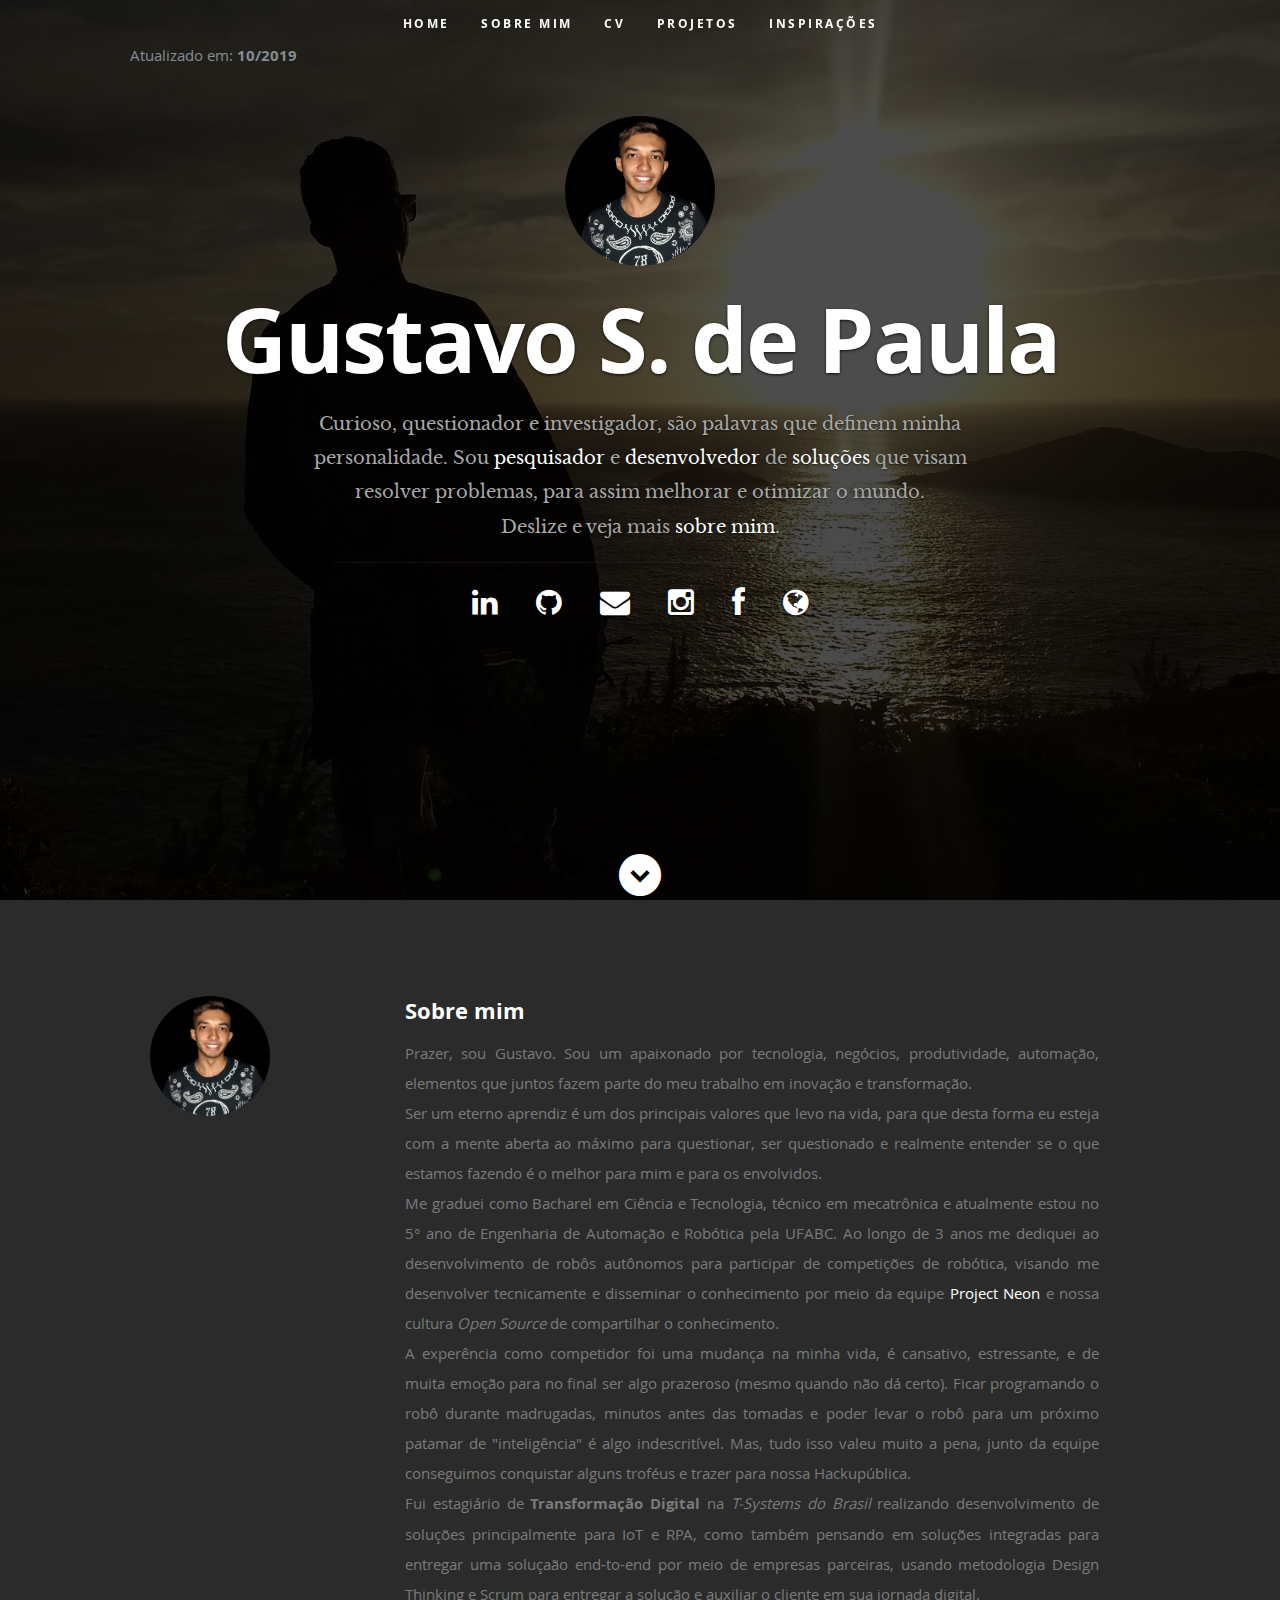
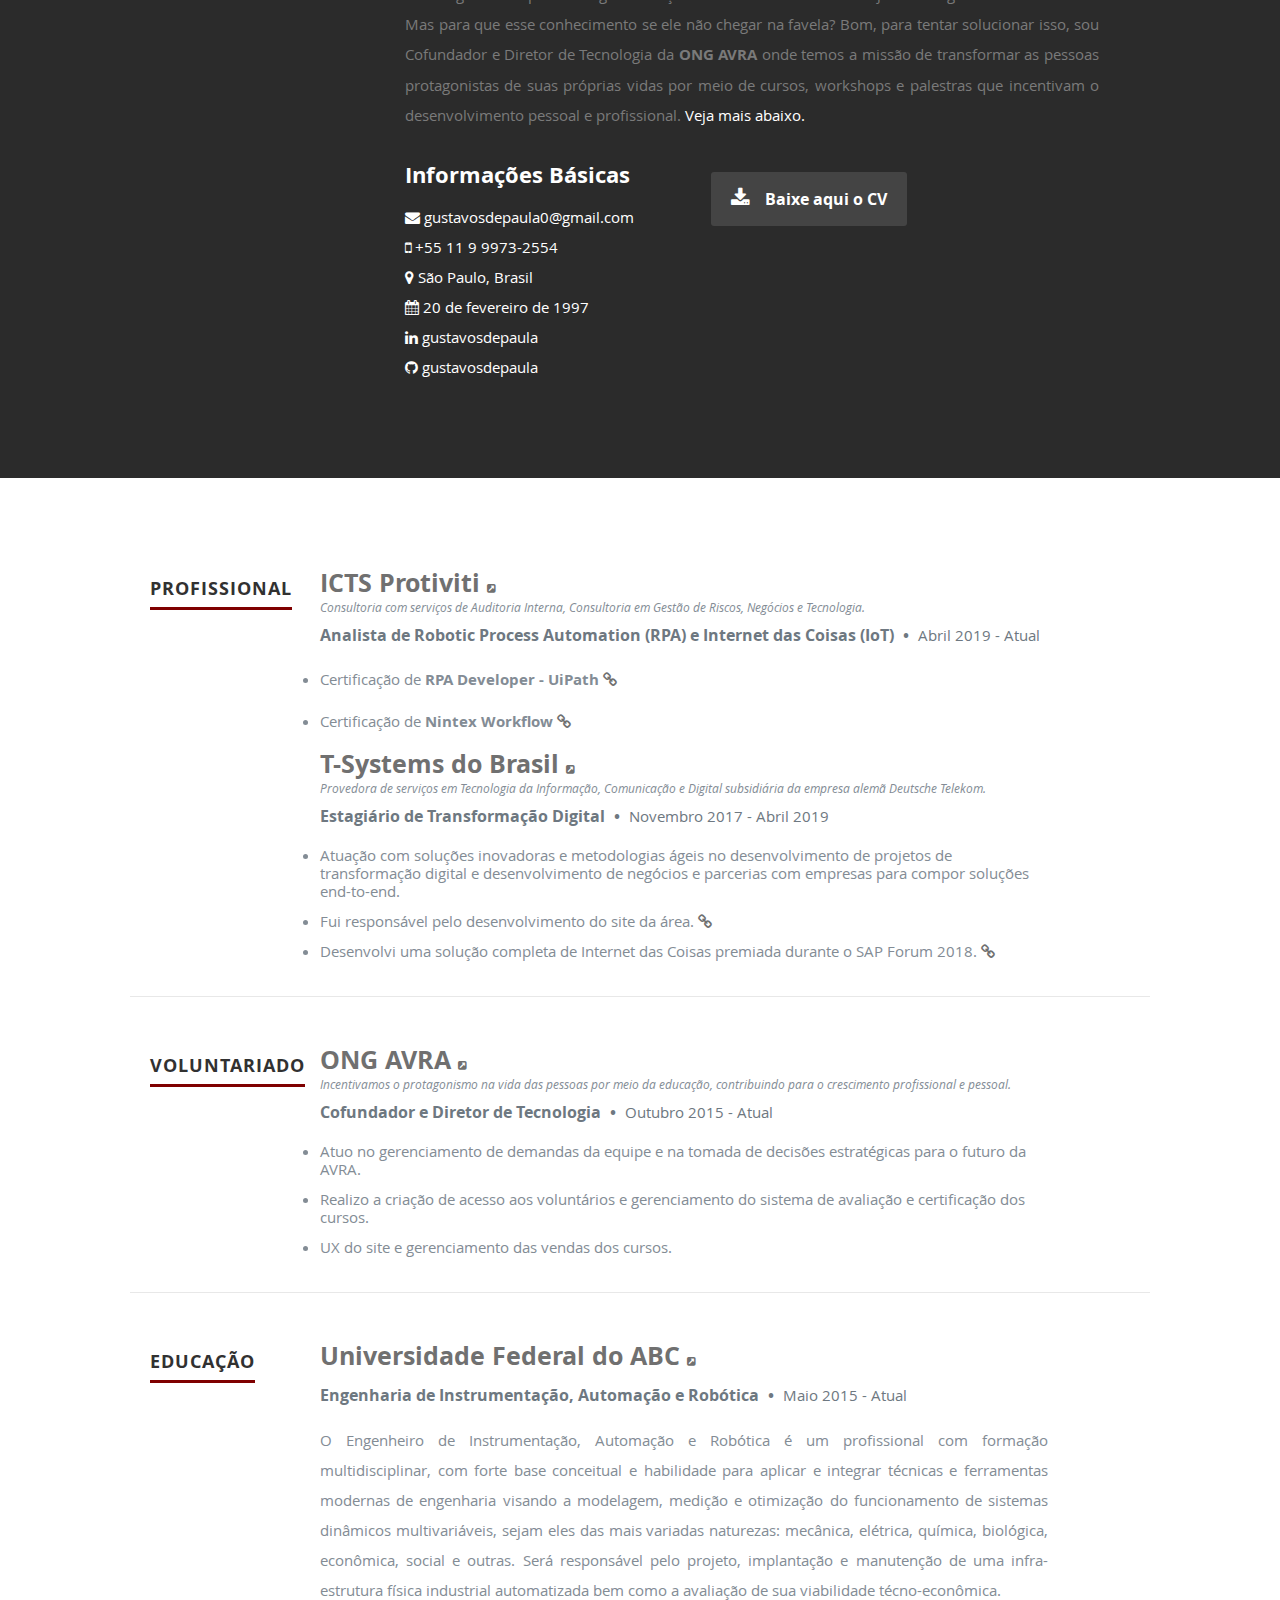
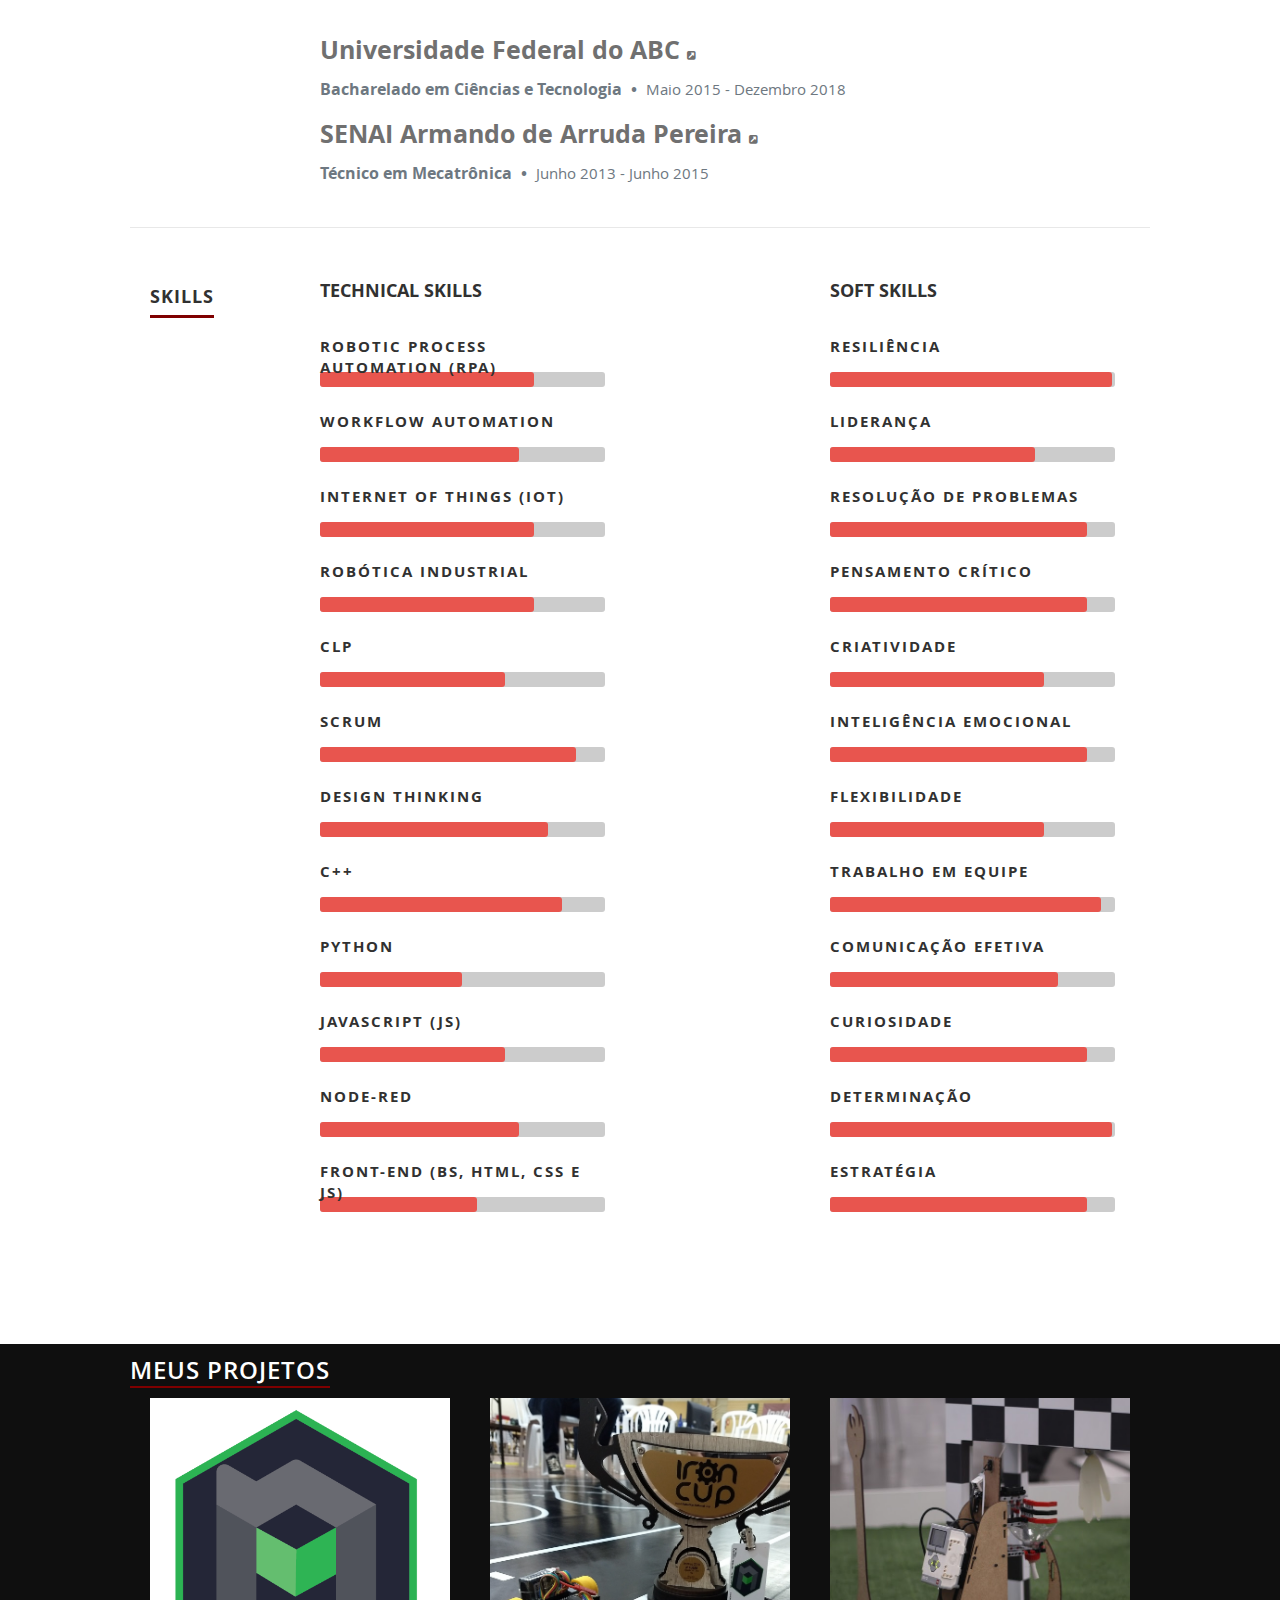
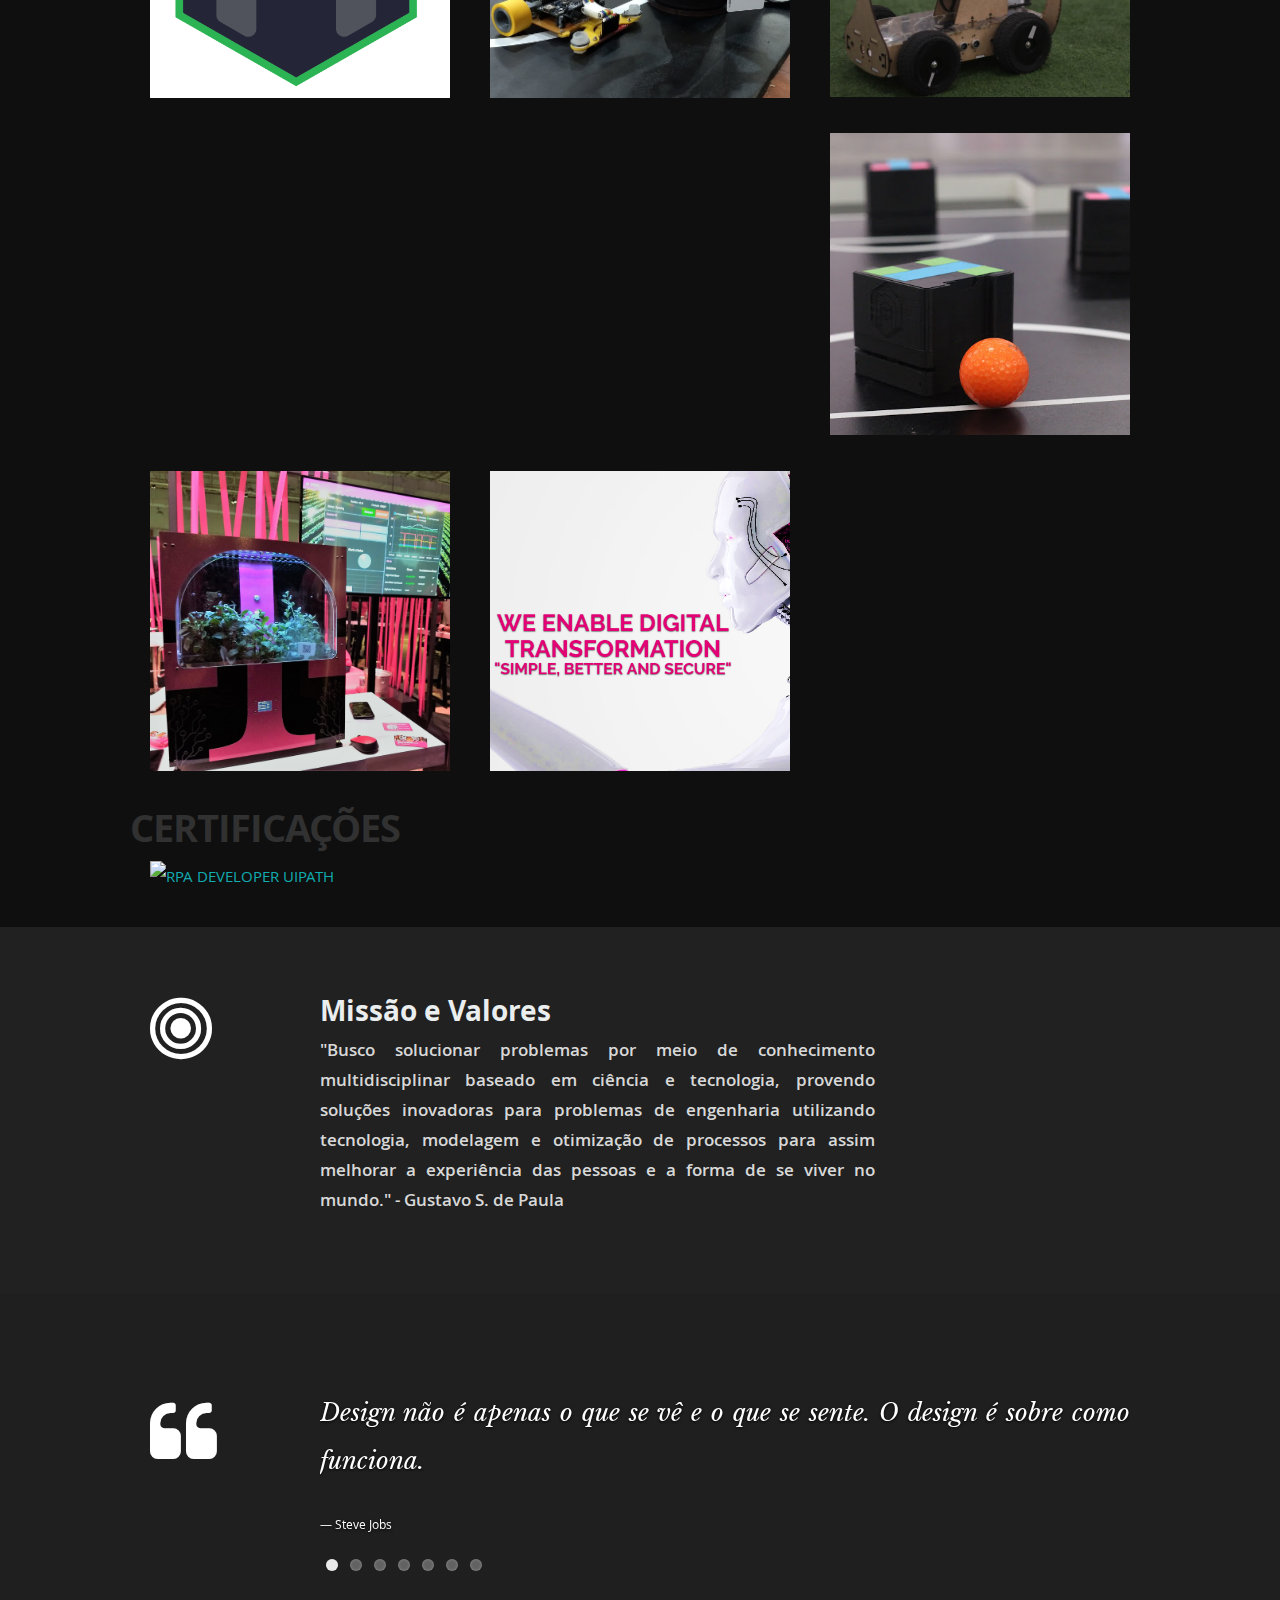
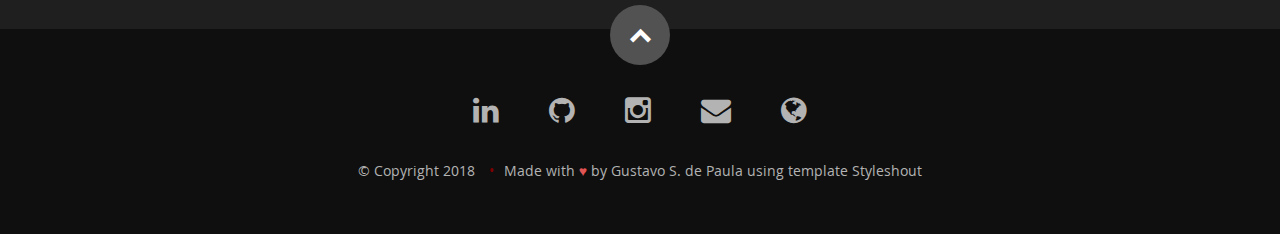
==== commit 0dab0159: "Fix meta name" ====
--- a/index.html
+++ b/index.html
@@ -10,11 +10,13 @@
     <!--- Basic Page Needs
    ================================================== -->
     <meta charset="utf-8">
-    <title>Gustavo Silva de Paula - Desenvolvedor Digital | Resume/CV</title>
+    <title>Gustavo Silva de Paula - Transformação Digital | Resume/CV</title>
     <meta name="description" content="
-    Potencial engenheiro e atual arquiteto de soluções IoT (Internet of things) 
-    e RPA (Robotic Process Automation) na T-Systems do Brasil, a partir de metodologia Design Thinking. 
-    Estudante de engenharia de automação e robótica, competidor, voluntário e curioso.">
+    Potencial engenheiro e atual analista de desenvolvimento soluções de IoT (Internet of things) 
+    e RPA (Robotic Process Automation) na Protiviti. 
+    Certificado em RPA ADVANCED DEVELOPER UIPATH, NINTEX WORKFLOW, SCRUM Essentials, SCRUM Master e SCRUM Product Owner
+    Estudante de engenharia de automação e robótica, competidor, voluntário e curioso.
+    IoT | RPA | UiPath | Nintex | Power Apps | Transformação Digital | Design Thinking | Scrum | Node JS | C++ | Automação">
     <meta name="author" content="Gustavo S. de Paula">
     <meta name="google-site-verification" content="Ko6NpeucFLcwz6p1XbOU5JB_v8d55gFMP6cP69paDOg" />
 
@@ -91,6 +93,7 @@
         <!-- end #nav-wrap -->
         <div class="overColor">
             <div class="row banner">
+                <p class="updateddata">Atualizado em: <b>10/2019</b></p>
                 <div class="banner-text">
                     <!-- <img class="profile-pic"  src="images/profilepic.jpg" alt="" /> -->
                     <div class="cc-profile-image">
@@ -168,36 +171,35 @@
             <div class="nine columns main-col">
 
                 <h2>Sobre mim</h2>
-
-                <!-- FUll TEXT 
-                    <p> Técnico em Mecatrônica pelo SENAI e estudante do 4° ano de Engenharia de Automação e
-                    Robótica pela UFABC, e concluindo o último ano (3°) do Bacharelado em Ciências e Tecnologia pela mesma
-                    universidade. 
-                    Curioso e um apaixonado por otimização de processos e "coisas" autônomas. Participante de 
-                    competições de robótica desde 2015 como principal objetivo se desenvolver tecnicamente e disseminar o 
-                    conhecimento por meio da equipe Project Neon e nossos valores de dividir o conhecimento junto do incentivo 
-                    a criatividade. Na equipe sou membro desde 2016, responsável e co-criador do robô Sloth que compete na categoria 
-                    seguidor de linha, idealizado em 2017 e programador mais voltado ao firmware. Junto da equipe foram conquistadas os seguintes premios: 
-                    3° lugar na IRON CUP (Inatel Robotics National Cup), 2° no Tech Challenge (estadual) e 1° lugar no SMILES (estadual). 
-                    Atualmente estagiário da T-Systems do Brasil, na área de Digital Transformation, realizando desenvolvimento de soluções para IoT e RPA, 
-                    arquitetando projetos e soluções integradas junto de parceiros com metodologia Design Thinking auxiliando o cliente
-                    em sua jornada digital. Cofundador e Diretor de Tecnologia da ONG AVRA que tem a missão de transformar
-                    a vida das pessoas mais autônomas por meio de cursos, workshops e palestras que incentivam o desenvolvimento
-                    pessoal e profissional. <a class="smoothscroll" href="#resume">Veja mais abaixo.</a>
-                </p> -->
-
-                <p> Técnico em Mecatrônica pelo SENAI, estudante do 4° ano de Engenharia de Automação e Robótica pela UFABC,
-                    e concluindo o último ano (3°) do Bacharelado em Ciências e Tecnologia pela mesma universidade. Curioso
-                    e um apaixonado por otimização de processos e "coisas" autônomas. Participante de competições de robótica
-                    desde 2015 como principal objetivo me desenvolver tecnicamente e disseminar o conhecimento por meio da
-                    equipe Project Neon e nossos valores de dividir o conhecimento junto do incentivo a criatividade. Sou
-                    membro da equipe desde 2016, responsável e co-criador do robô Sloth que compete na categoria seguidor
-                    de linha, idealizado em 2017 e programador de firmware. Atualmente sou estagiário da T-Systems do Brasil,
-                    na área de Digital Transformation realizando desenvolvimento de soluções principalmente para IoT e RPA,
-                    como também arquitetando projetos e soluções integradas junto de empresas parceiras com metodologia Design
-                    Thinking auxiliando o cliente em sua jornada digital. Cofundador e Diretor de Tecnologia da ONG AVRA
+                <p> 
+                    Prazer, sou Gustavo. Sou um apaixonado por tecnologia, negócios, produtividade, automação,
+                    elementos que juntos fazem parte do meu trabalho em inovação e transformação.
+                    <br>
+                    Ser um eterno aprendiz é um dos principais valores que levo na vida, para que desta forma eu esteja com a
+                    mente aberta ao máximo para questionar, ser questionado e realmente entender se o que estamos fazendo é 
+                    o melhor para mim e para os envolvidos. 
+                    <br>
+                    Me graduei como Bacharel em Ciência e Tecnologia, técnico em mecatrônica e atualmente estou no 5° ano de 
+                    Engenharia de Automação e Robótica pela UFABC. Ao longo de 3 anos me dediquei ao desenvolvimento de robôs autônomos
+                    para participar de competições de robótica, visando me desenvolver tecnicamente e disseminar o conhecimento por meio da
+                    equipe <a href="http://www.facebook.com/ufabc.neon" target="_blank">Project Neon</a> e nossa cultura <i>Open Source</i>
+                    de compartilhar o conhecimento.
+                    <br>
+                    A experência como competidor foi uma mudança na minha vida, é cansativo, estressante, e de muita emoção para no
+                    final ser algo prazeroso (mesmo quando não dá certo). Ficar programando o robô durante madrugadas, minutos antes
+                    das tomadas e poder levar o robô para um próximo patamar de "inteligência" é algo indescritível. Mas, tudo isso valeu
+                    muito a pena, junto da equipe conseguimos conquistar alguns troféus e trazer para nossa Hackupública.
+                    <br>
+                    Fui estagiário de <b>Transformação Digital</b> na <i>T-Systems do Brasil</i> realizando desenvolvimento de soluções
+                    principalmente para IoT e RPA,
+                    como também pensando em soluções integradas para entregar uma soluçaão end-to-end por meio de empresas parceiras,
+                    usando metodologia Design Thinking e Scrum  para entregar a solução e auxiliar o cliente em sua jornada digital. 
+                    <br>
+                    Mas para que esse conhecimento se ele não chegar na favela? 
+                    Bom, para tentar solucionar isso, sou Cofundador e Diretor de Tecnologia da <b>ONG AVRA</b>
                     onde temos a missão de transformar as pessoas protagonistas de suas próprias vidas por meio de cursos,
                     workshops e palestras que incentivam o desenvolvimento pessoal e profissional.
+
                     <a class="smoothscroll"
                         href="#resume">Veja mais abaixo.</a>
                 </p>
@@ -214,14 +216,14 @@
                                 <span>gustavosdepaula0@gmail.com</span>
                             </a>
                             <br>
-                            <a>
+                            <a href="https://api.whatsapp.com/send?phone=5511999732554&text=Ol%C3%A1%20gostaria%20de%20conversar%20mais%20sobre%20seu CV" target="_blank">
                                 <i class="fa fa-mobile"></i>
                                 <span>+55 11 9 9973-2554</span>
                             </a>
                             <br>
                             <a>
                                 <i class="fa fa-map-marker"></i>
-                                <span>Sapopemba, São Paulo, Brasil</span>
+                                <span> São Paulo, Brasil</span>
                             </a>
                             <br>
                             <a>
@@ -246,8 +248,8 @@
 
                     <div class="columns download">
                         <p>
-                            <a href="https://drive.google.com/uc?authuser=0&id=14Od5g-oWjdRQ4zkrK2ty8os9_f5WHV8m&export=download" class="button">
-                                <i class="fa fa-download"></i>Baixe aqui o CV</a>
+                            <a href="http://bit.ly/gustavospCVbaixar" class="button">
+                                <i class="fa fa-download"></i>Baixe aqui o CV</a>    
                         </p>
                     </div>
 
@@ -271,42 +273,40 @@
       ----------------------------------------------- -->
         <div class="row work">
 
-            <div class="three columns header-col">
+            <div class="two columns header-col">
                 <h1>
                     <span>Profissional</span>
                 </h1>
             </div>
 
-            <div class="nine columns main-col">
+            <div class="ten columns main-col">
 
                 <div class="row item">
 
                     <div class="twelve columns">
 
                         <h3>
-                            <a href="http://www.t-systems.com.br" target="_blank">T-Systems do Brasil</a>
-                            <i class="fa fa-external-link-square"></i>
+                            <a href="https://www.protiviti.com/BR-por" target="_blank">ICTS Protiviti <i
+                                    class="fa fa-external-link-square"></i></a>
+                    
                         </h3>
-                        <p class="description">Provedora de serviços em Tecnologia da Informação, Comunicação e Digital subsidiária da empresa alemã
-                            Deutsche Telekom.</p>
-                        <p class="info">Estagiário de Desenvolvimento Digital
+                        <p class="description">Consultoria com serviços de Auditoria Interna, Consultoria em Gestão de Riscos,
+                            Negócios e Tecnologia.</p>
+                        <p class="info">Analista de Robotic Process Automation (RPA) e Internet das Coisas (IoT)
                             <span>&bull;</span>
-                            <em class="date">Novembro 2017 - Atual</em>
+                            <em class="date">Abril 2019 - Atual</em>
                         </p>
 
                         <li>
-                            Atuo como arquiteto de soluções inovadoras e metodologias ágeis no desenvolvimento de projetos de transformação digital e
-                            realizo o desenvolvimento de negócios e parcerias com empresas para compor soluções.
-                        </li>
-                        <li>
-                            Fui responsável pelo desenvolvimento do site da área.
-                            <a href="https://digital.t-systems.com.br/" target="_blank">
+                            Certificação de <b>RPA Developer - UiPath</b>
+                            <a href="https://bit.ly/gsp-rpa-uipath"
+                                target="_blank">
                                 <i class="fa fa-link"></i>
                             </a>
                         </li>
                         <li>
-                            Desenvolvi uma solução completa de Internet das Coisas premiada durante o SAP Forum 2018.
-                            <a href="http://www.mundodigital.net.br/index.php/component/content/article?id=10602" target="_blank">
+                            Certificação de <b>Nintex Workflow</b>
+                            <a href="https://bit.ly/gsp-nintex" target="_blank">
                                 <i class="fa fa-link"></i>
                             </a>
                         </li>
@@ -315,6 +315,46 @@
 
                 </div>
                 <!-- item end -->
+
+                 <div class="row item">
+
+                     <div class="twelve columns">
+
+                         <h3>
+                             <a href="http://www.t-systems.com.br" target="_blank">T-Systems do Brasil <i
+                                     class="fa fa-external-link-square"></i></a>
+                         </h3>
+                         <p class="description">Provedora de serviços em Tecnologia da Informação, Comunicação e Digital
+                             subsidiária da empresa alemã
+                             Deutsche Telekom.</p>
+                         <p class="info">Estagiário de Transformação Digital
+                             <span>&bull;</span>
+                             <em class="date">Novembro 2017 - Abril 2019</em>
+                         </p>
+
+                         <li>
+                             Atuação com soluções inovadoras e metodologias ágeis no desenvolvimento de
+                             projetos de transformação digital e 
+                             desenvolvimento de negócios e parcerias com empresas para compor soluções end-to-end.
+                         </li>
+                         <li>
+                             Fui responsável pelo desenvolvimento do site da área.
+                             <a href="https://digital.t-systems.com.br/" target="_blank">
+                                 <i class="fa fa-link"></i>
+                             </a>
+                         </li>
+                         <li>
+                             Desenvolvi uma solução completa de Internet das Coisas premiada durante o SAP Forum 2018.
+                             <a href="http://www.mundodigital.net.br/index.php/component/content/article?id=10602"
+                                 target="_blank">
+                                 <i class="fa fa-link"></i>
+                             </a>
+                         </li>
+
+                     </div>
+
+                 </div>
+                 <!-- item end -->
 
             </div>
             <!-- main-col end -->
@@ -326,21 +366,21 @@
       ----------------------------------------------- -->
         <div class="row voluntary">
 
-            <div class="three columns header-col">
+            <div class="two columns header-col">
                 <h1>
                     <span>Voluntariado</span>
                 </h1>
             </div>
 
-            <div class="nine columns main-col">
+            <div class="ten columns main-col">
 
                 <div class="row item">
 
                     <div class="twelve columns">
 
                         <h3>
-                            <a href="http://www.avra.org.br" target="_blank">ONG AVRA</a>
-                            <i class="fa fa-external-link-square"></i>
+                            <a href="http://www.avra.org.br" target="_blank">ONG AVRA <i
+                                    class="fa fa-external-link-square"></i></a>
                         </h3>
                         <p class="description">Incentivamos o protagonismo na vida das pessoas por meio da educação, contribuindo para o crescimento
                             profissional e pessoal.</p>
@@ -375,21 +415,21 @@
       ----------------------------------------------- -->
         <div class="row education">
 
-            <div class="three columns header-col">
+            <div class="two columns header-col">
                 <h1>
                     <span>Educação</span>
                 </h1>
             </div>
 
-            <div class="nine columns main-col">
+            <div class="ten columns main-col">
 
                 <div class="row item">
 
                     <div class="twelve columns">
 
                         <h3>
-                            <a href="http://www.ufabc.edu.br" target="_blank">Universidade Federal do ABC</a>
-                            <i class="fa fa-external-link-square"></i>
+                            <a href="http://www.ufabc.edu.br" target="_blank">Universidade Federal do ABC <i
+                                    class="fa fa-external-link-square"></i></a>
                         </h3>
                         <p class="info">Engenharia de Instrumentação, Automação e Robótica
                             <span>&bull;</span>
@@ -415,8 +455,8 @@
                     <div class="twelve columns">
 
                         <h3>
-                            <a href="http://www.ufabc.edu.br" target="_blank">Universidade Federal do ABC</a>
-                            <i class="fa fa-external-link-square"></i>
+                            <a href="http://www.ufabc.edu.br" target="_blank">Universidade Federal do ABC <i
+                                    class="fa fa-external-link-square"></i></a>
                         </h3>
                         <p class="info">Bacharelado em Ciências e Tecnologia
                             <span>&bull;</span>
@@ -438,8 +478,8 @@
                     <div class="twelve columns">
 
                         <h3>
-                            <a href="https://mecatronica.sp.senai.br/" target="_blank">SENAI Armando de Arruda Pereira</a>
-                            <i class="fa fa-external-link-square"></i>
+                            <a href="https://mecatronica.sp.senai.br/" target="_blank">SENAI Armando de Arruda Pereira
+                                <i class="fa fa-external-link-square"></i></a>
                         </h3>
                         <p class="info">Técnico em Mecatrônica
                             <span>&bull;</span>
@@ -468,59 +508,136 @@
       ----------------------------------------------- -->
         <div class="row skill">
 
-            <div class="three columns header-col">
+            <div class="two columns header-col">
                 <h1>
                     <span>Skills</span>
                 </h1>
             </div>
 
-            <div class="nine columns main-col">
-
+            <div class="four columns ">
+            <h5 class="banner">TECHNICAL SKILLS</h5><br>
+            <div class="bars ">
+
+                <ul class="skills">
+
+                    <li>
+                        <span class="bar-expand" style="width:75%"></span>
+                        <em>Robotic Process Automation (RPA)</em>
+                    </li>
+                    <li>
+                        <span class="bar-expand" style="width:70%"></span>
+                        <em>Workflow Automation</em>
+                    </li>
+                    <li>
+                        <span class="bar-expand" style="width:75%"></span>
+                        <em>Internet of Things (IoT)</em>
+                    </li>
+                    <li>
+                        <span class="bar-expand" style="width:75%"></span>
+                        <em>Robótica Industrial</em>
+                    </li>
+                    <li>
+                        <span class="bar-expand" style="width:65%"></span>
+                        <em>CLP</em>
+                    </li>
+                    <li>
+                        <span class="bar-expand" style="width:90%"></span>
+                        <em>Scrum</em>
+                    </li>
+                    <li>
+                        <span class="bar-expand" style="width:80%"></span>
+                        <em>Design Thinking</em>
+                    </li>
+                    <li>
+                        <span class="bar-expand" style="width:85%"></span>
+                        <em>C++</em>
+                    </li>
+                    <li>
+                        <span class="bar-expand" style="width:50%"></span>
+                        <em>Python</em>
+                    </li>
+                    <li>
+                        <span class="bar-expand" style="width:65%"></span>
+                        <em>Javascript (JS)</em>
+                    </li>
+                    <li>
+                        <span class="bar-expand photoshop" style="width:70%"></span>
+                        <em>Node-red</em>
+                    </li>
+                    <li>
+                        <span class="bar-expand" style="width:55%"></span>
+                        <em>Front-End (BS, HTML, CSS e JS)</em>
+                    </li>
+                    
+                    
+                  
+                    
+                    
+                </ul>
+
+            </div>
+            <!-- end skill-bars -->
+
+            </div>
+            <div class="four columns remove-left">
+            <h5 class="banner">SOFT SKILLS</h5><br>
                 <!-- <p>Sed ut perspiciatis unde omnis iste natus error sit voluptatem accusantium doloremque laudantium, totam rem aperiam,
             eaque ipsa quae ab illo inventore veritatis et quasi architecto beatae vitae dicta sunt explicabo. Nemo enim ipsam
             voluptatem quia voluptas sit aspernatur aut odit aut fugit, sed quia consequuntur magni dolores eos qui ratione
             voluptatem sequi nesciunt.
             </p> -->
 
-                <div class="bars">
+                <div class="bars ">
 
                     <ul class="skills">
 
                         <li>
-                            <span class="bar-expand" style="width:75%"></span>
-                            <em>Robótica Industrial</em>
-                        </li>
-                        <li>
-                            <span class="bar-expand" style="width:85%"></span>
-                            <em>C++</em>
-                        </li>
-                        <li>
-                            <span class="bar-expand" style="width:75%"></span>
-                            <em>CLP</em>
-                        </li>
-                        <li>
-                            <span class="bar-expand" style="width:75%"></span>
-                            <em>Design Thinking</em>
-                        </li>
-                        <li>
-                            <span class="bar-expand" style="width:70%"></span>
-                            <em>Node-red</em>
-                        </li>
-                        <li>
-                            <span class="bar-expand" style="width:50%"></span>
-                            <em>Front-End (BS, HTML, CSS e JS)</em>
-                        </li>
-                        <li>
-                            <span class="bar-expand" style="width:100%"></span>
+                            <span class="bar-expand" style="width:99%"></span>
                             <em>Resiliência</em>
                         </li>
                         <li>
-                            <span class="bar-expand" style="width:70%"></span>
+                            <span class="bar-expand" style="width:72%"></span>
                             <em>Liderança</em>
+                        </li>
+                        <li>
+                            <span class="bar-expand" style="width:90%"></span>
+                            <em>Resolução de Problemas</em>
+                        </li>
+                        <li>
+                            <span class="bar-expand" style="width:90%"></span>
+                            <em>Pensamento Crítico</em>
                         </li>
                         <li>
                             <span class="bar-expand" style="width:75%"></span>
                             <em>Criatividade</em>
+                        </li>
+                        <li>
+                            <span class="bar-expand" style="width:90%"></span>
+                            <em>Inteligência Emocional</em>
+                        </li>
+                        <li>
+                            <span class="bar-expand" style="width:75%"></span>
+                            <em>Flexibilidade</em>
+                        </li>
+                        <li>
+                            <span class="bar-expand" style="width:95%"></span>
+                            <em>Trabalho em Equipe</em>
+                        </li>
+                        <li>
+                            <span class="bar-expand photoshop" style="width:80%"></span>
+                            <em>Comunicação Efetiva</em>
+                        </li>
+                        <li>
+                            <span class="bar-expand" style="width:90%"></span>
+                            <em>Curiosidade</em>
+                        </li>
+                        <li>
+                            <span class="bar-expand" style="width:99%"></span>
+                            <em>Determinação</em>
+                        </li>
+                        <li>
+                            <span class="bar-expand" style="width:90%"></span>
+                            <em>Estratégia</em>
                         </li>
                     </ul>
 
@@ -811,52 +928,269 @@
             </div>
             <!-- modal-06 End -->
 
-            <div id="modal-07" class="popup-modal mfp-hide">
-
-                <img class="scale-with-grid" src="images/portfolio/modals/m-origami.jpg" alt="" />
-
-                <div class="description-box">
-                    <h4>Origami</h4>
-                    <p>Proin gravida nibh vel velit auctor aliquet. Aenean sollicitudin, lorem quis bibendum auctor, nisi elit
-                        consequat ipsum, nec sagittis sem nibh id elit.</p>
-                    <span class="categories">
-                        <i class="fa fa-tag"></i>Branding, Illustration</span>
-                </div>
-
-                <div class="link-box">
-                    <a href="http://www.behance.net" target="_blank">Detalhes</a>
-                    <a class="popup-modal-dismiss">Fechar</a>
-                </div>
-
-            </div>
-            <!-- modal-07 End -->
-
-            <div id="modal-08" class="popup-modal mfp-hide">
-
-                <img class="scale-with-grid" src="images/portfolio/modals/m-retrocam.jpg" alt="" />
-
-                <div class="description-box">
-                    <h4>Retrocam</h4>
-                    <p>Proin gravida nibh vel velit auctor aliquet. Aenean sollicitudin, lorem quis bibendum auctor, nisi elit
-                        consequat ipsum, nec sagittis sem nibh id elit.</p>
-                    <span class="categories">
-                        <i class="fa fa-tag"></i>Webdesign, Photography</span>
-                </div>
-
-                <div class="link-box">
-                    <a href="http://www.behance.net" target="_blank">Detalhes</a>
-                    <a class="popup-modal-dismiss">Fechar</a>
-                </div>
-
-            </div>
-            <!-- modal-01 End -->
-
 
         </div>
         <!-- row End -->
 
     </section>
     <!-- Portfolio Section End-->
+
+
+    <!-- Certification Section
+       ================================================== -->
+    <section id="certification">
+    
+        <div class="row">
+    
+            <div class="twelve columns collapsed">
+    
+                <h1>
+                    <span>CERTIFICAÇÕES</span>
+                </h1>
+    
+                <!-- portfolio-wrapper -->
+                <div id="portfolio-wrapper" class="bgrid-fifthers s-bgrid-halves cf">
+    
+                    <div class="columns portfolio-item">
+                        <div class="item-wrap">
+                            <a href="#modal-rpa-developer">
+                                <img class="img-size" alt="RPA DEVELOPER UIPATH"
+                                    src="images/certifications/rpa-developer.png">
+                                <div class="overlay">
+                                    <div class="portfolio-item-meta">
+                                        <h5>RPA Developer Advanced</h5>
+                                        <p>UiPath</p>
+                                    </div>
+                                </div>
+                                <div class="link-icon">
+                                    <i class="icon-plus"></i>
+                                </div>
+                            </a>
+                        </div>
+                    </div>
+                    <!-- item end -->
+    
+                    <div class="columns portfolio-item">
+                        <div class="item-wrap">
+    
+                            <a href="#modal-workflow-nintex" title="">
+                                <img class="img-size" alt=""
+                                    src="images/certifications/nintex-platform.png">
+                                <div class="overlay">
+                                    <div class="portfolio-item-meta">
+                                        <h5>Workflow Developer</h5>
+                                        <p>Nintex</p>
+                                    </div>
+                                </div>
+                                <div class="link-icon">
+                                    <i class="icon-plus"></i>
+                                </div>
+                            </a>
+    
+                        </div>
+                    </div>
+                    <!-- item end -->
+    
+                    <div class="columns portfolio-item">
+                        <div class="item-wrap">
+    
+                            <a href="#modal-scrum-essentials" title="">
+                                <img class="img-size" alt=""
+                                    src="images/certifications/scrum-scrum-team.png">
+                                <div class="overlay">
+                                    <div class="portfolio-item-meta">
+                                        <h5>SCRUM Essentials</h5>
+                                        <p>SCRUM</p>
+                                    </div>
+                                </div>
+                                <div class="link-icon">
+                                    <i class="icon-plus"></i>
+                                </div>
+                            </a>
+                        </div>
+                    </div>
+                    <!-- item end -->
+    
+                    <div class="columns portfolio-item">
+                        <div class="item-wrap">
+    
+                            <a href="#modal-scrum-master" title="">
+                                <img class="img-size" alt="" src="images/certifications/scrum-scrum-master.png">
+                                <div class="overlay">
+                                    <div class="portfolio-item-meta">
+                                        <h5>SCRUM Master</h5>
+                                        <p>SCRUM</p>
+                                    </div>
+                                </div>
+                                <div class="link-icon">
+                                    <i class="icon-plus"></i>
+                                </div>
+                            </a>
+    
+                        </div>
+                    </div>
+                    <!-- item end -->
+    
+                    <div class="columns portfolio-item">
+                        <div class="item-wrap">
+    
+                            <a href="#modal-scrum-product-owner" title="">
+                                <img class="img-size" alt=""
+                                    src="images/certifications/scrum-product-owner.png">
+                                <div class="overlay">
+                                    <div class="portfolio-item-meta">
+                                        <h5>SCRUM Product Owner</h5>
+                                        <p>SCRUM</p>
+                                    </div>
+                                </div>
+                                <div class="link-icon">
+                                    <i class="icon-plus"></i>
+                                </div>
+                            </a>
+    
+                        </div>
+                    </div>
+                    <!-- item end -->
+    
+                    <!-- <div class="columns portfolio-item">
+                        <div class="item-wrap">
+    
+                            <a href="#modal-06" title="">
+                                <img class="img-size" alt="" src="images/portfolio/siteDigital.jpg">
+                                <div class="overlay">
+                                    <div class="portfolio-item-meta">
+                                        <h5>Digital Transformation website</h5>
+                                        <p>Website</p>
+                                    </div>
+                                </div>
+                                <div class="link-icon">
+                                    <i class="icon-plus"></i>
+                                </div>
+                            </a>
+    
+                        </div>
+                     </div> -->
+                    <!-- item end      -->     
+                </div>
+                <!-- portfolio-wrapper end -->
+    
+            </div>
+            <!-- twelve columns end -->
+    
+            <!-- Modal Popup
+    	      --------------------------------------------------------------- -->
+    
+            <div id="modal-rpa-developer" class="popup-modal mfp-hide">
+    
+                <img class="scale-with-grid" src="https://img.etimg.com/thumb/height-450,width-800,msid-69117423,imgsize-109110/uipath.jpg"
+                    alt="" />
+    
+                <div class="description-box">
+                    <h4>RPA Developer Advanced</h4>
+                    <p>....
+                    </p>
+                    <span class="categories">
+                        <i class="fa fa-tag"></i>Automação, Inovação</span>
+                </div>
+    
+                <div class="link-box">
+                    <a href="http://bit.ly/gsp-rpa-uipath" target="_blank">Ver Certificação</a>
+                    <a class="popup-modal-dismiss">Fechar</a>
+                </div>
+    
+            </div>
+            <!-- modal-01 End -->
+    
+            <div id="modal-workflow-nintex" class="popup-modal mfp-hide">
+    
+                <img class="scale-with-grid"
+                    src="https://3r0eov1j2vmb3ino8b1g5v28-wpengine.netdna-ssl.com/wp-content/uploads/2018/06/advanced-workflow-header-screen-cap.png"
+                    alt="NINTEX WORKFLOW" />
+    
+                <div class="description-box">
+                    <h4>Nintex Workflow Developer</h4>
+                    <p>... </p>
+                    <span class="categories">
+                        <i class="fa fa-tag"></i>Automação, BPMS</span>
+                </div>
+    
+                <div class="link-box">
+                    <a href="http://bit.ly/gsp-nintex" target="_blank">Ver Certificação</a>
+                    <a class="popup-modal-dismiss">Fechar</a>
+                </div>
+    
+            </div>
+            <!-- modal-02 End -->
+    
+            <div id="modal-scrum-essentials" class="popup-modal mfp-hide">
+    
+                <img class="scale-with-grid"
+                    src="https://agileschool.com.br/wp-content/uploads/2019/04/0c7200_774355b04e7544e5a4cbaa7ddb107cca_mv2.jpg"
+                    alt="Scrum Values" />
+    
+                <div class="description-box">
+                    <h4>Certificação SCRUM Essentials</h4>
+                    <p>...</p>
+                    <span class="categories">
+                        <i class="fa fa-tag"></i>Agile, Inovação</span>
+                </div>
+    
+                <div class="link-box">
+                    <a href="https://bit.ly/gsp-scrum-essentials" target="_blank">Ver Certificação</a>
+                    <a class="popup-modal-dismiss">Fechar</a>
+                </div>
+    
+            </div>
+            <!-- modal-03 End -->
+    
+            <div id="modal-scrum-master" class="popup-modal mfp-hide">
+    
+                <img class="scale-with-grid" src="https://user.oc-static.com/upload/2018/03/04/15201732672859_SM4.png"
+                    alt="" />
+    
+                <div class="description-box">
+                    <h4>Certificação SCRUM Master</h4>
+                    <p>...</p>
+                    <span class="categories">
+                        <i class="fa fa-tag"></i>Agile, Inovação</span>
+                </div>
+    
+                <div class="link-box">
+                    <a href="https://bit.ly/gsp-scrum-master" target="_blank">Ver Certificação</a>
+                    <a class="popup-modal-dismiss">Fechar</a>
+                </div>
+    
+            </div>
+            <!-- modal-04 End -->
+    
+            <div id="modal-scrum-product-owner" class="popup-modal mfp-hide">
+    
+                <img class="scale-with-grid" src="https://user.oc-static.com/upload/2018/03/04/15201669428927_PO-5.png"
+                    alt="" />
+    
+                <div class="description-box">
+                    <h4>Certificação SCRUM Product Owner</h4>
+                    <p>...</p>
+                    <span class="categories">
+                        <i class="fa fa-tag"></i>Agile, Inovação</span>
+                </div>
+    
+                <div class="link-box">
+                    <a href="https://bit.ly/gsp-scrum-product-owner"
+                        target="_blank">Ver Certificação</a>
+                    <a class="popup-modal-dismiss">Fechar</a>
+                </div>
+    
+            </div>
+            <!-- modal-05 End -->
+    
+    
+        </div>
+        <!-- row End -->
+    
+    </section>
+    <!-- Portfolio Section End-->
+
 
 
     <!-- Call-To-Action Section
--- a/css/layout.css
+++ b/css/layout.css
@@ -1,9 +1,4 @@
 /*
-=====================================================================
-*   Ceevee v1.0 Layout Stylesheet
-*   url: styleshout.com
-*   03-18-2014
-=====================================================================
 
    TOC:
    a. General Styles
@@ -25,7 +20,7 @@
 /* Colors RED
 
 Dark:   #7f0000
-Normal old: #b71c1c 
+Normal old: #b71c1c
 Normal: #e8554e
 Light:  #f05545
 
@@ -42,7 +37,7 @@
    height: 800px;
    min-height: 500px;
    width: 100%;
-   background: #161415 url(../images/bcg.jpg) no-repeat top center;
+   background: #161415 url(../images/bcg00.jpg) no-repeat top center;
    background-size: cover !important;
 	-webkit-background-size: cover !important;
    text-align: center;
@@ -56,7 +51,7 @@
   width: 100%;
   height: 100%;
   /* background: rgba(183, 28, 28, 0.2); */
-  background: rgba(0,0,0, 0.6);
+  background: rgba(0,0,0, 0.7);
 }
 
 /* vertically center banner section */
@@ -64,7 +59,7 @@
    content: '';
    display: inline-block;
    vertical-align: middle;
-   height: 100%;
+   /* height: 100%; */
 }
 header .banner {
    display: inline-block;
@@ -93,6 +88,9 @@
 header .banner-text h3 span,
 header .banner-text h3 a {
    color: #fff;
+}
+header .banner-text h3 a:hover {
+  color: #f05545;
 }
 header .banner-text hr {
    width: 60%;
@@ -158,7 +156,7 @@
    position: fixed;
    left: 0;
    top: 0;
-   
+
 }
 .opaque { background-color: #333; }
 
@@ -285,7 +283,7 @@
 
 .cc-profile-image a {
   position: relative;
-  
+
 }
 
 .cc-profile-image a:before {
@@ -388,7 +386,7 @@
   font: 12px/14px 'opensans-italic', sans-serif;
   margin-top: -10px;
   margin-bottom: 5px;
-  
+
 }
 /*----------------------------------------------*/
 /*	Skill Bars
@@ -431,7 +429,7 @@
    display: inline-block;
   	height: 15px;
    line-height: 15px;
-   border-radius: 3px 0 0 3px;
+   border-radius: 3px 3px 3px 3px;
 }
 
 }
@@ -670,7 +668,7 @@
    color: #0D0D0D;
 }
 #call-to-action p span {
-	font-family: 'opensans-semibold', sans-serif; 
+	font-family: 'opensans-semibold', sans-serif;
 	color: #D8D8D8;
 }
 
@@ -694,7 +692,7 @@
    padding-bottom: 66px;
 }
 #testimonials h1 {
-   font: 18px/24px 'opensans-bold', sans-serif;   
+   font: 18px/24px 'opensans-bold', sans-serif;
    text-transform: uppercase;
    letter-spacing: 3px;
    color: #fff;
@@ -1045,4 +1043,3 @@
  	border-radius: 100%;
 }
 #go-top a:hover { background-color: #7f0000; }
-
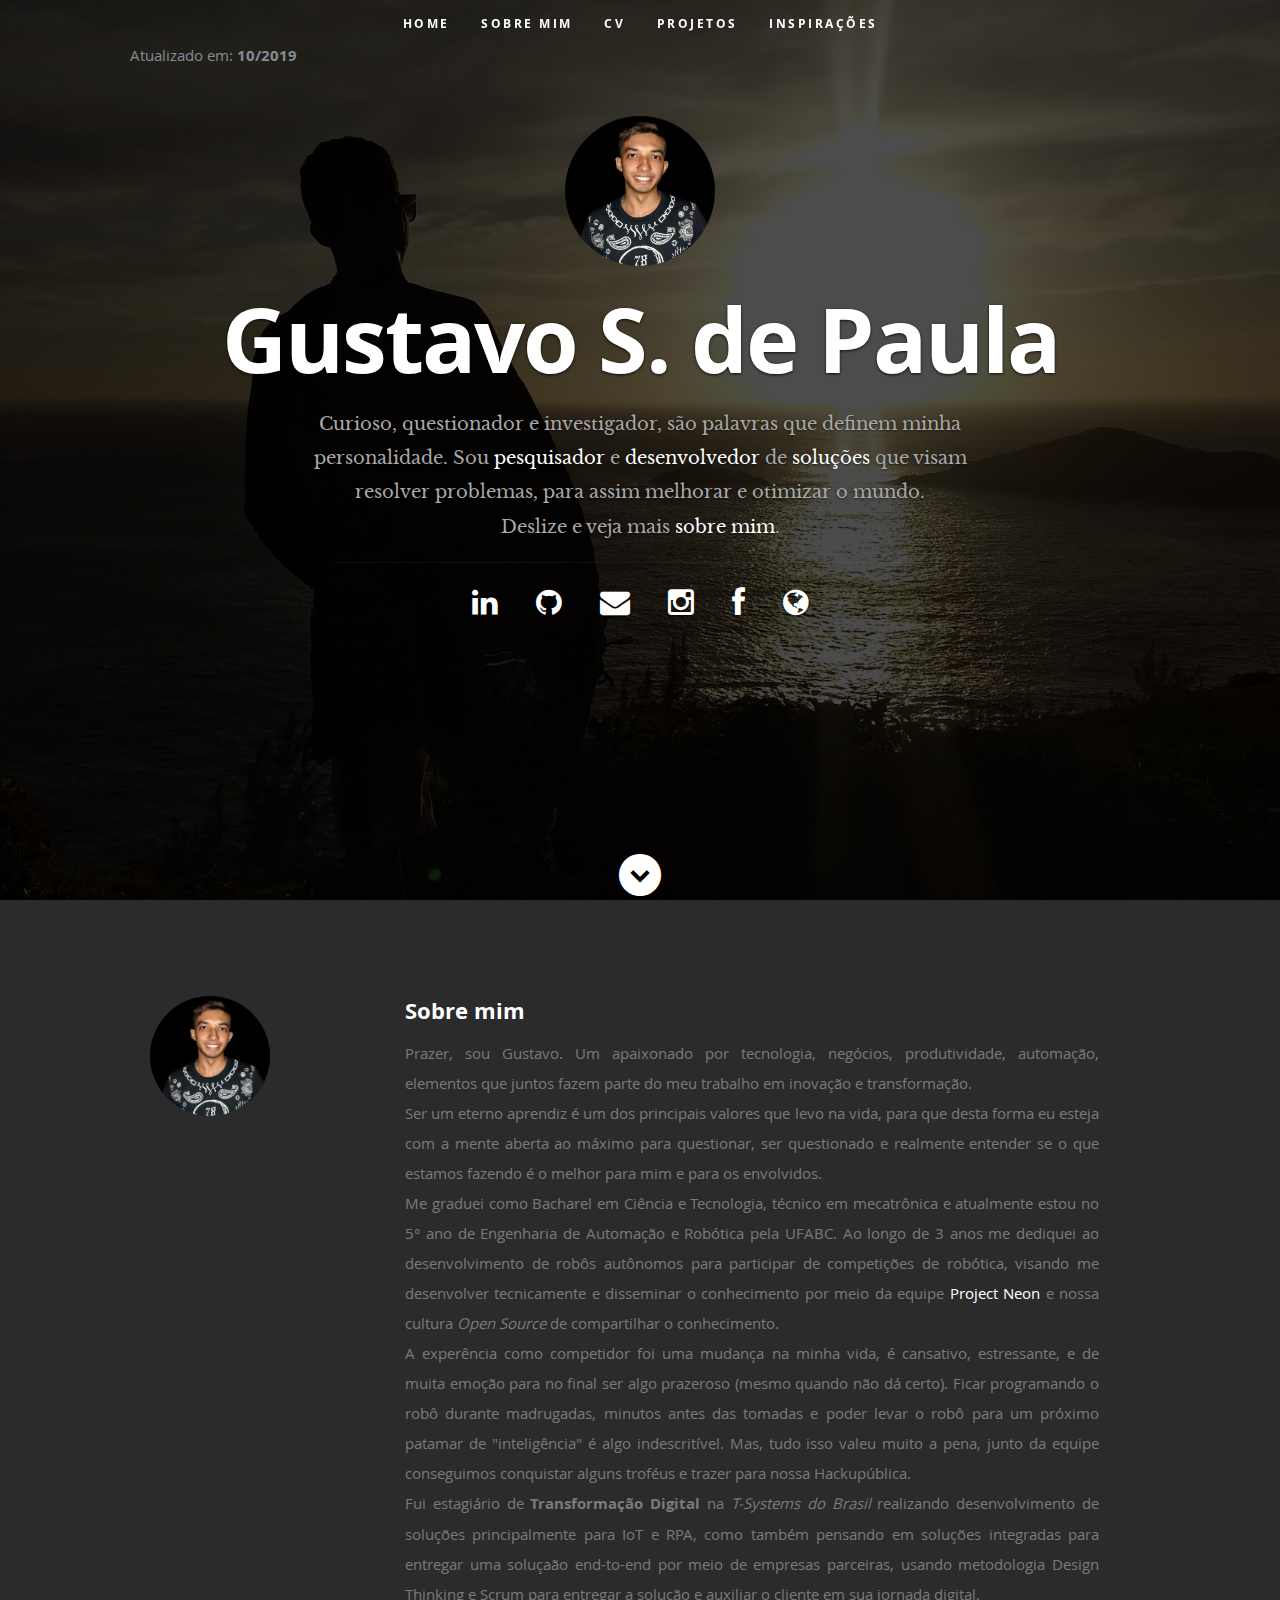
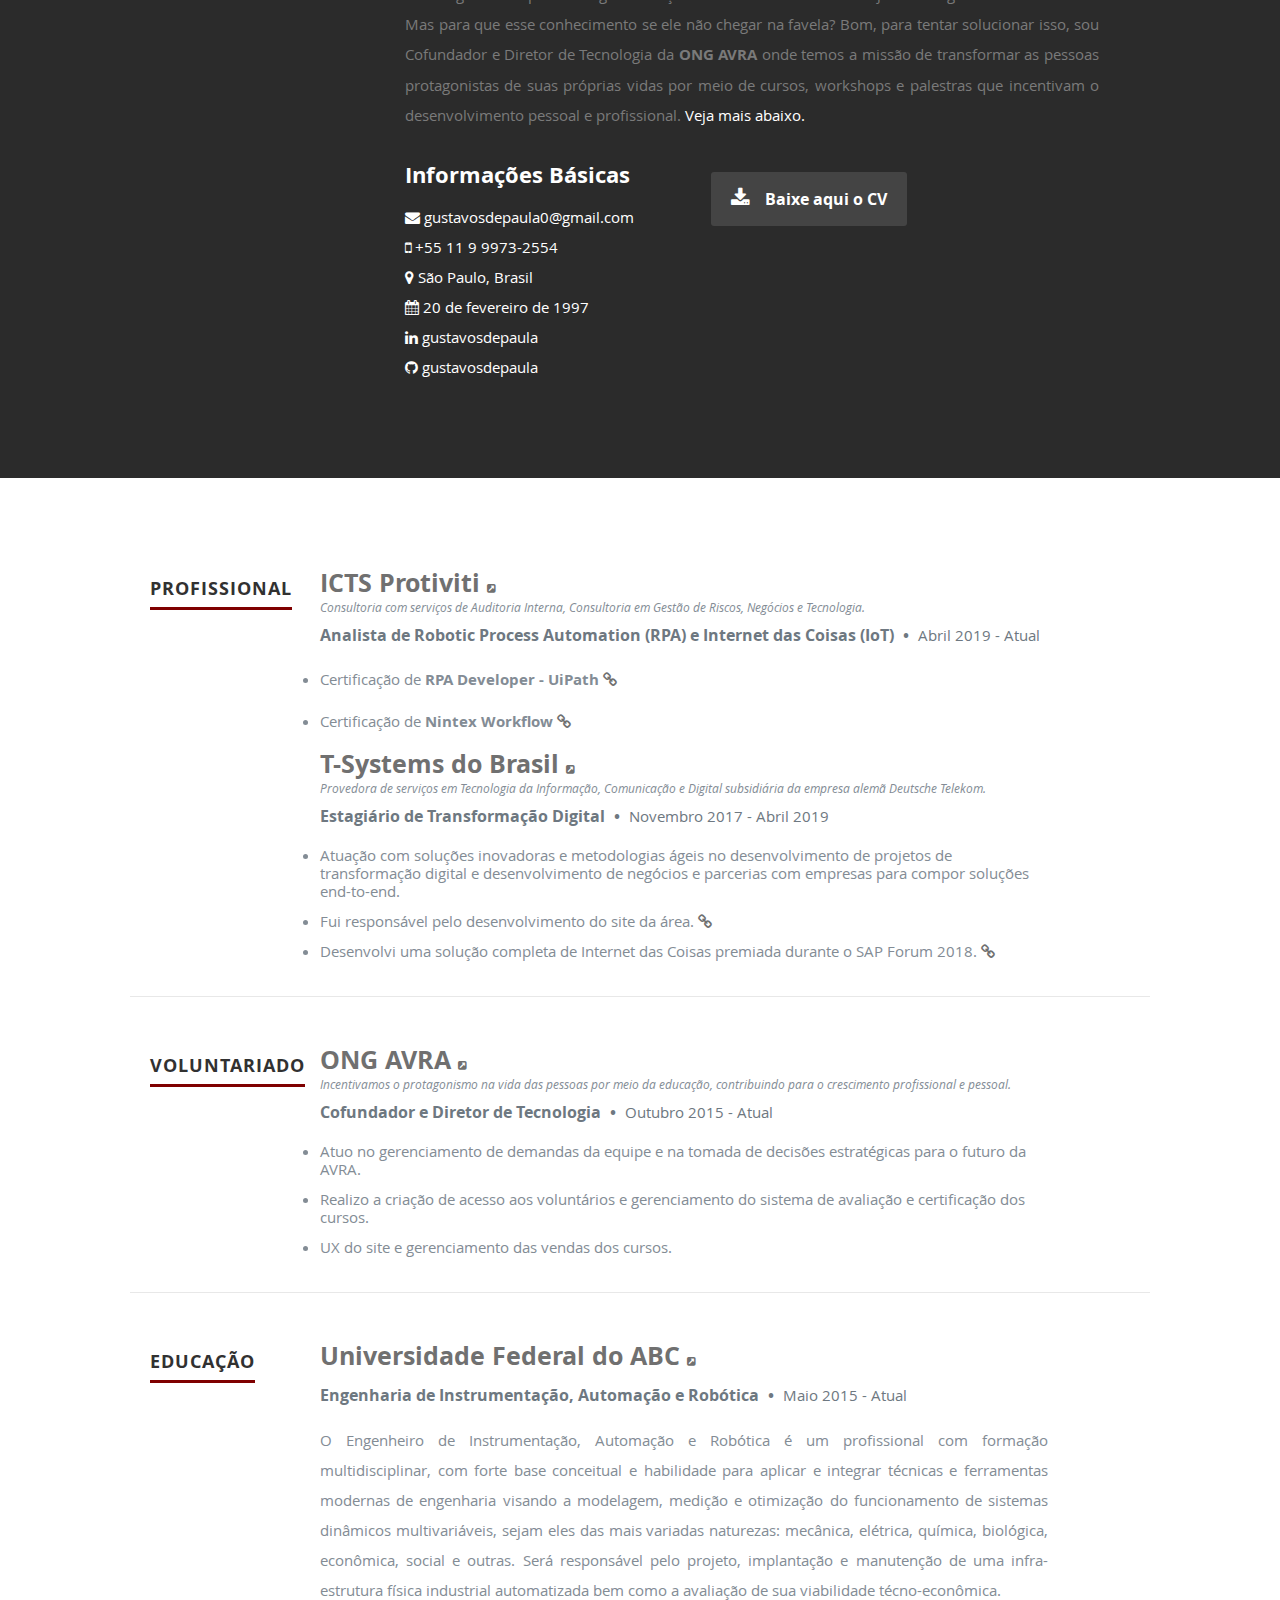
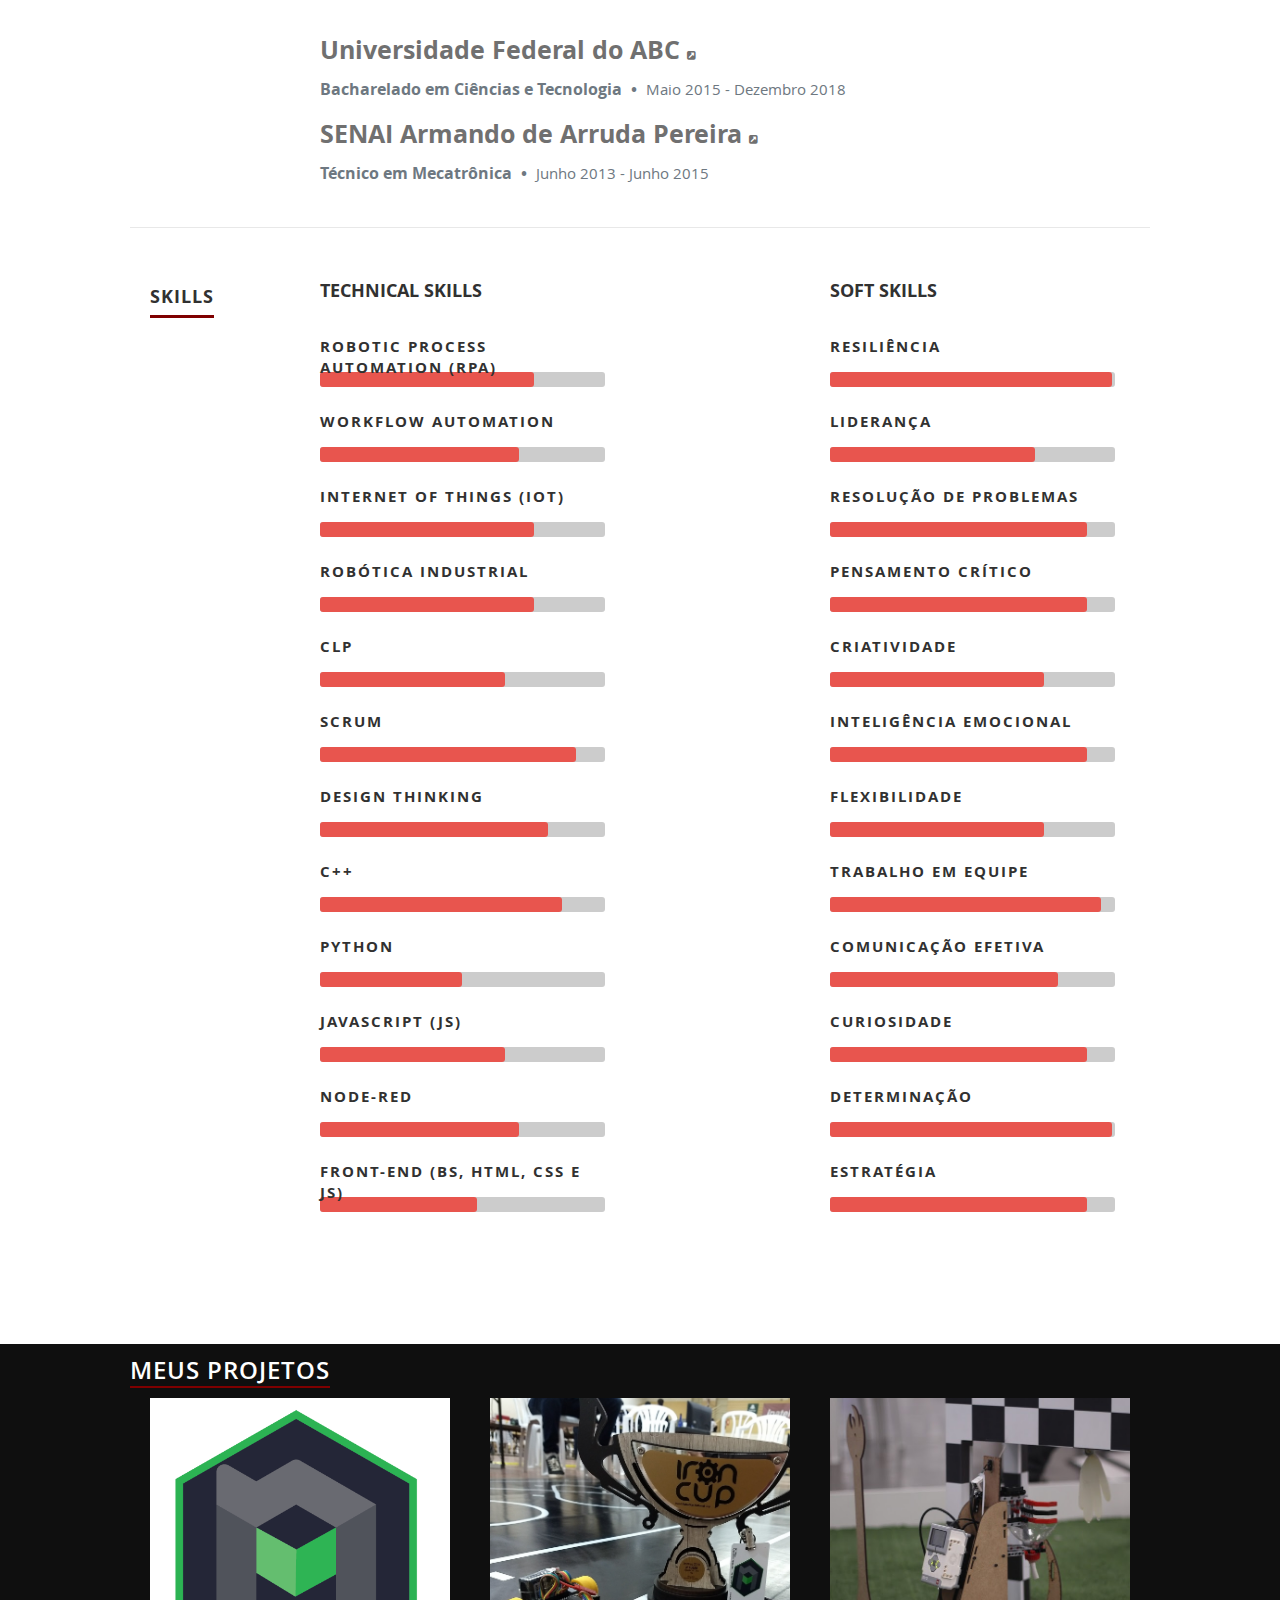
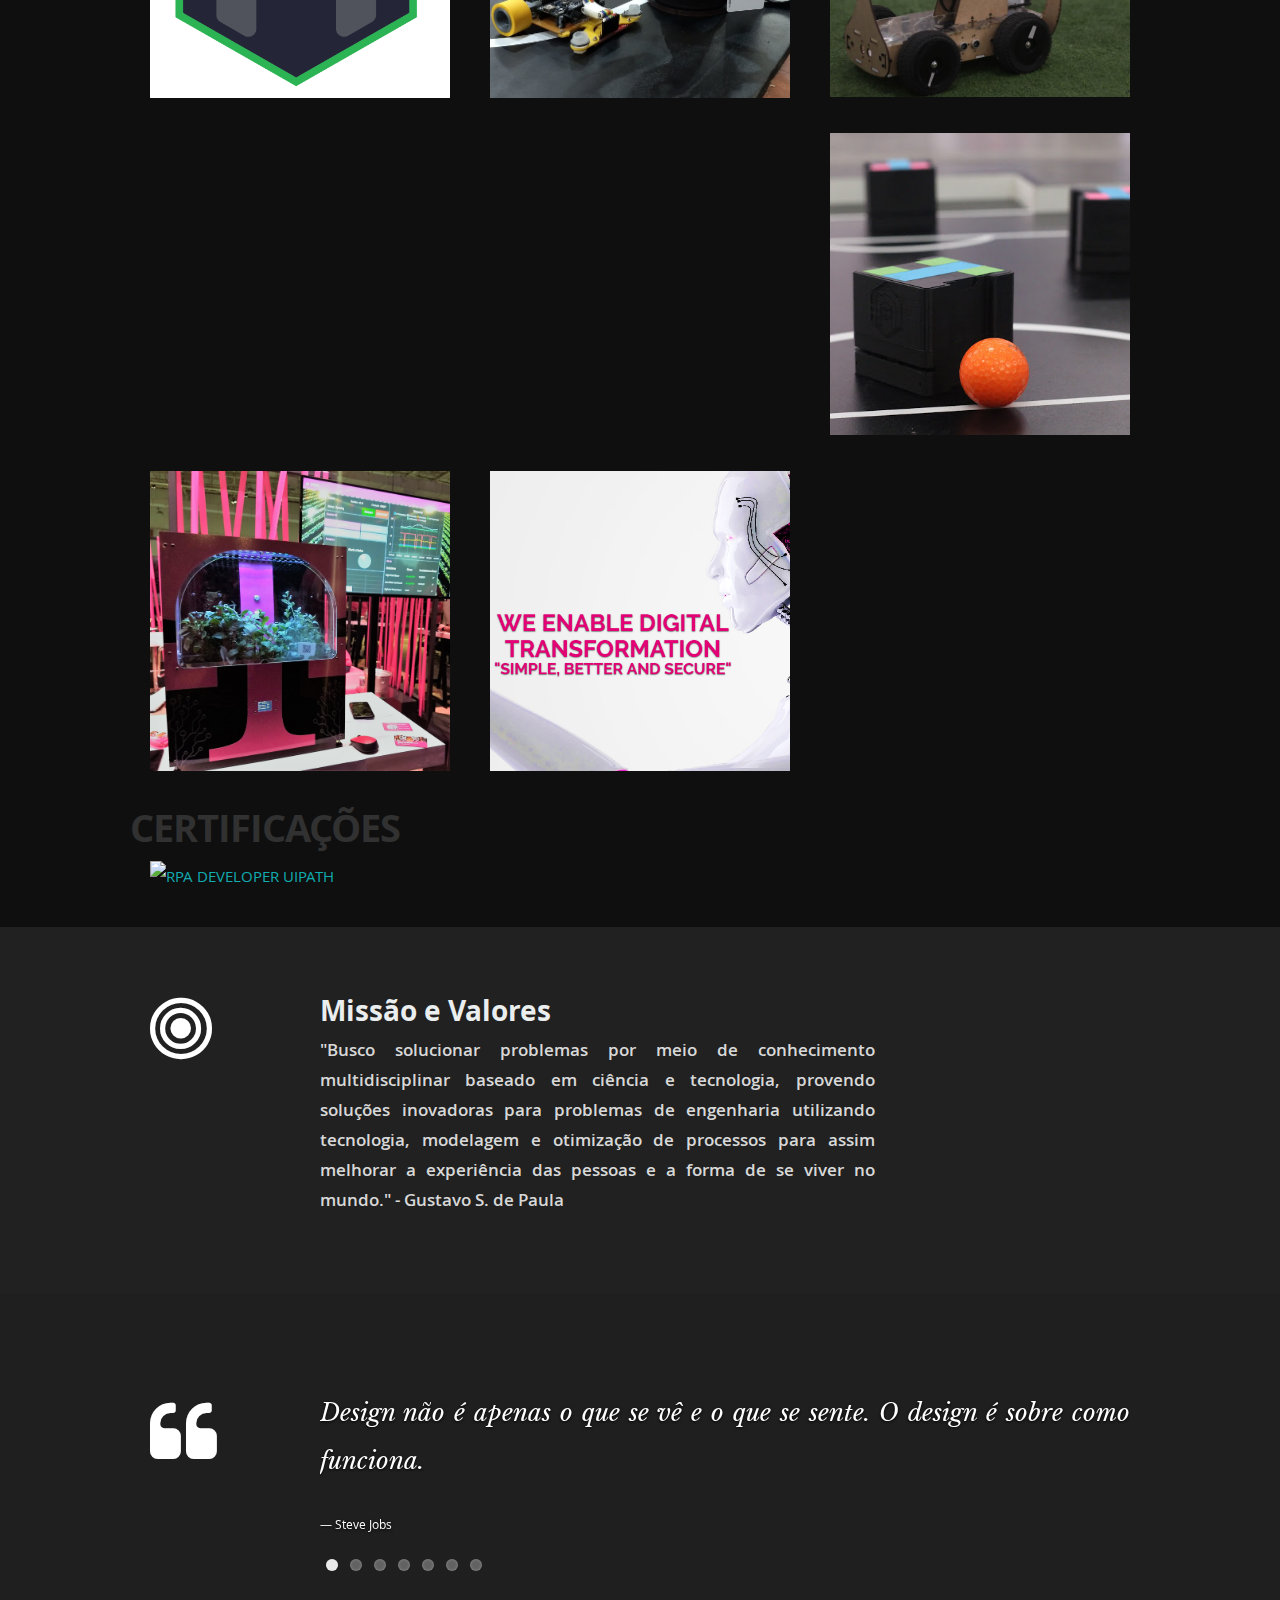
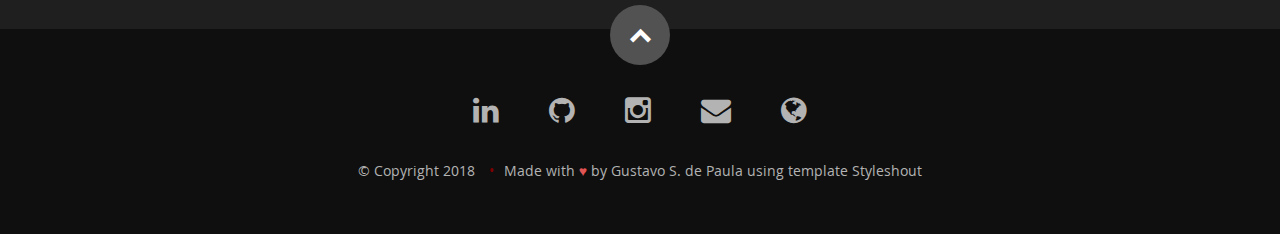
==== commit 35cbea40: "Fix sobre-mim" ====
--- a/index.html
+++ b/index.html
@@ -172,7 +172,7 @@
 
                 <h2>Sobre mim</h2>
                 <p> 
-                    Prazer, sou Gustavo. Sou um apaixonado por tecnologia, negócios, produtividade, automação,
+                    Prazer, sou Gustavo. Um apaixonado por tecnologia, negócios, produtividade, automação,
                     elementos que juntos fazem parte do meu trabalho em inovação e transformação.
                     <br>
                     Ser um eterno aprendiz é um dos principais valores que levo na vida, para que desta forma eu esteja com a
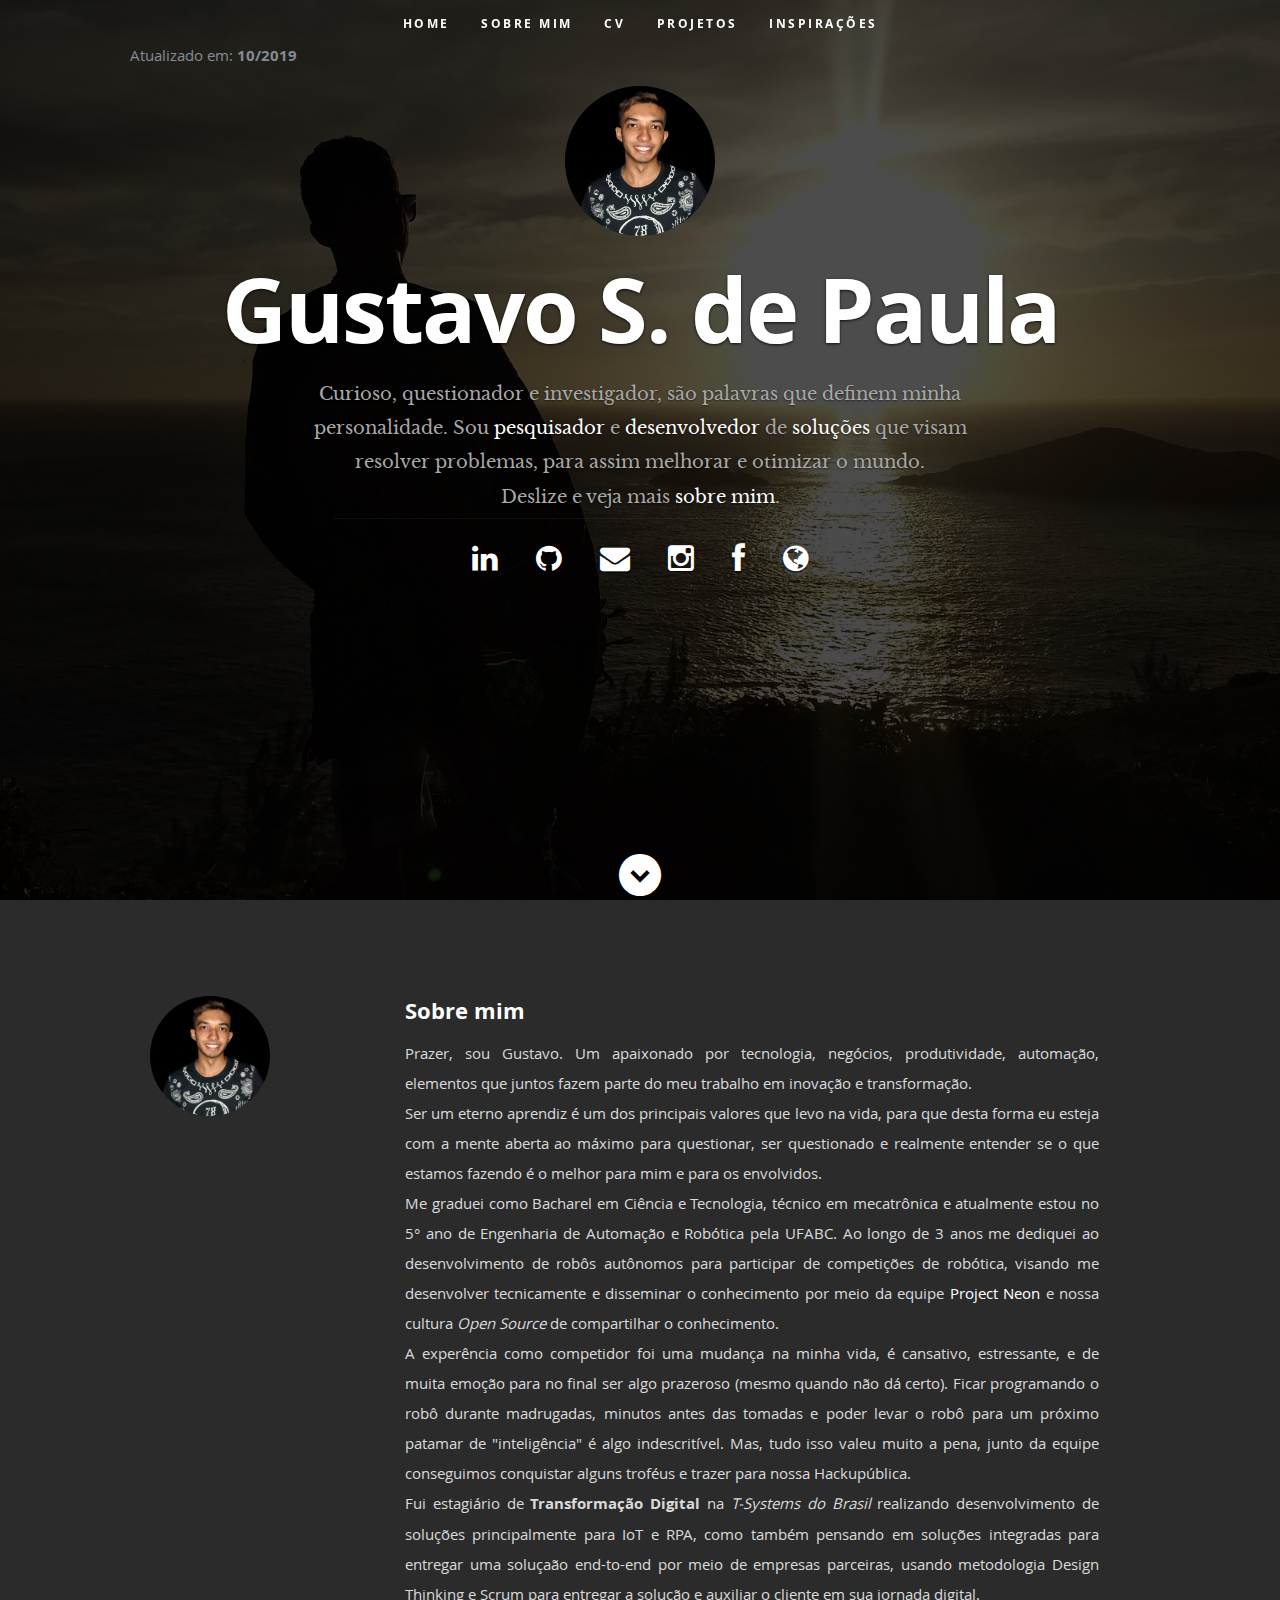
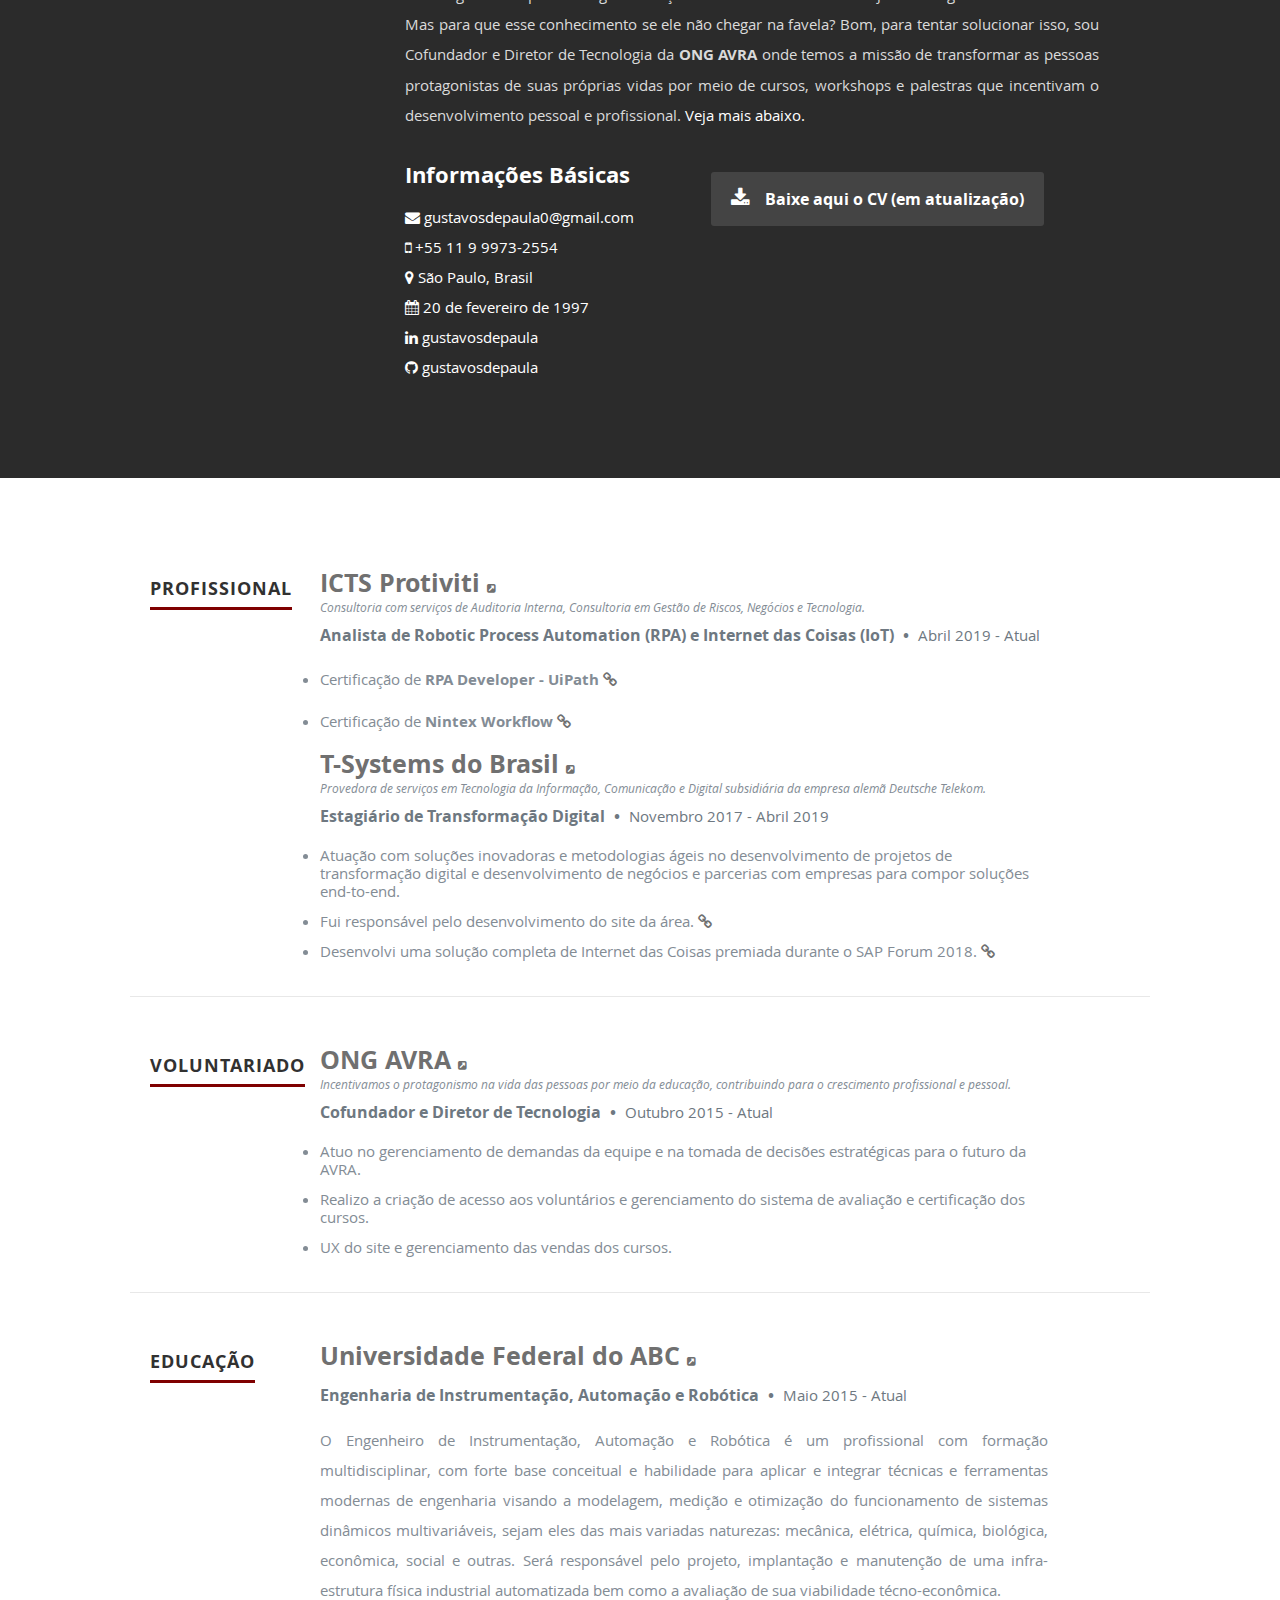
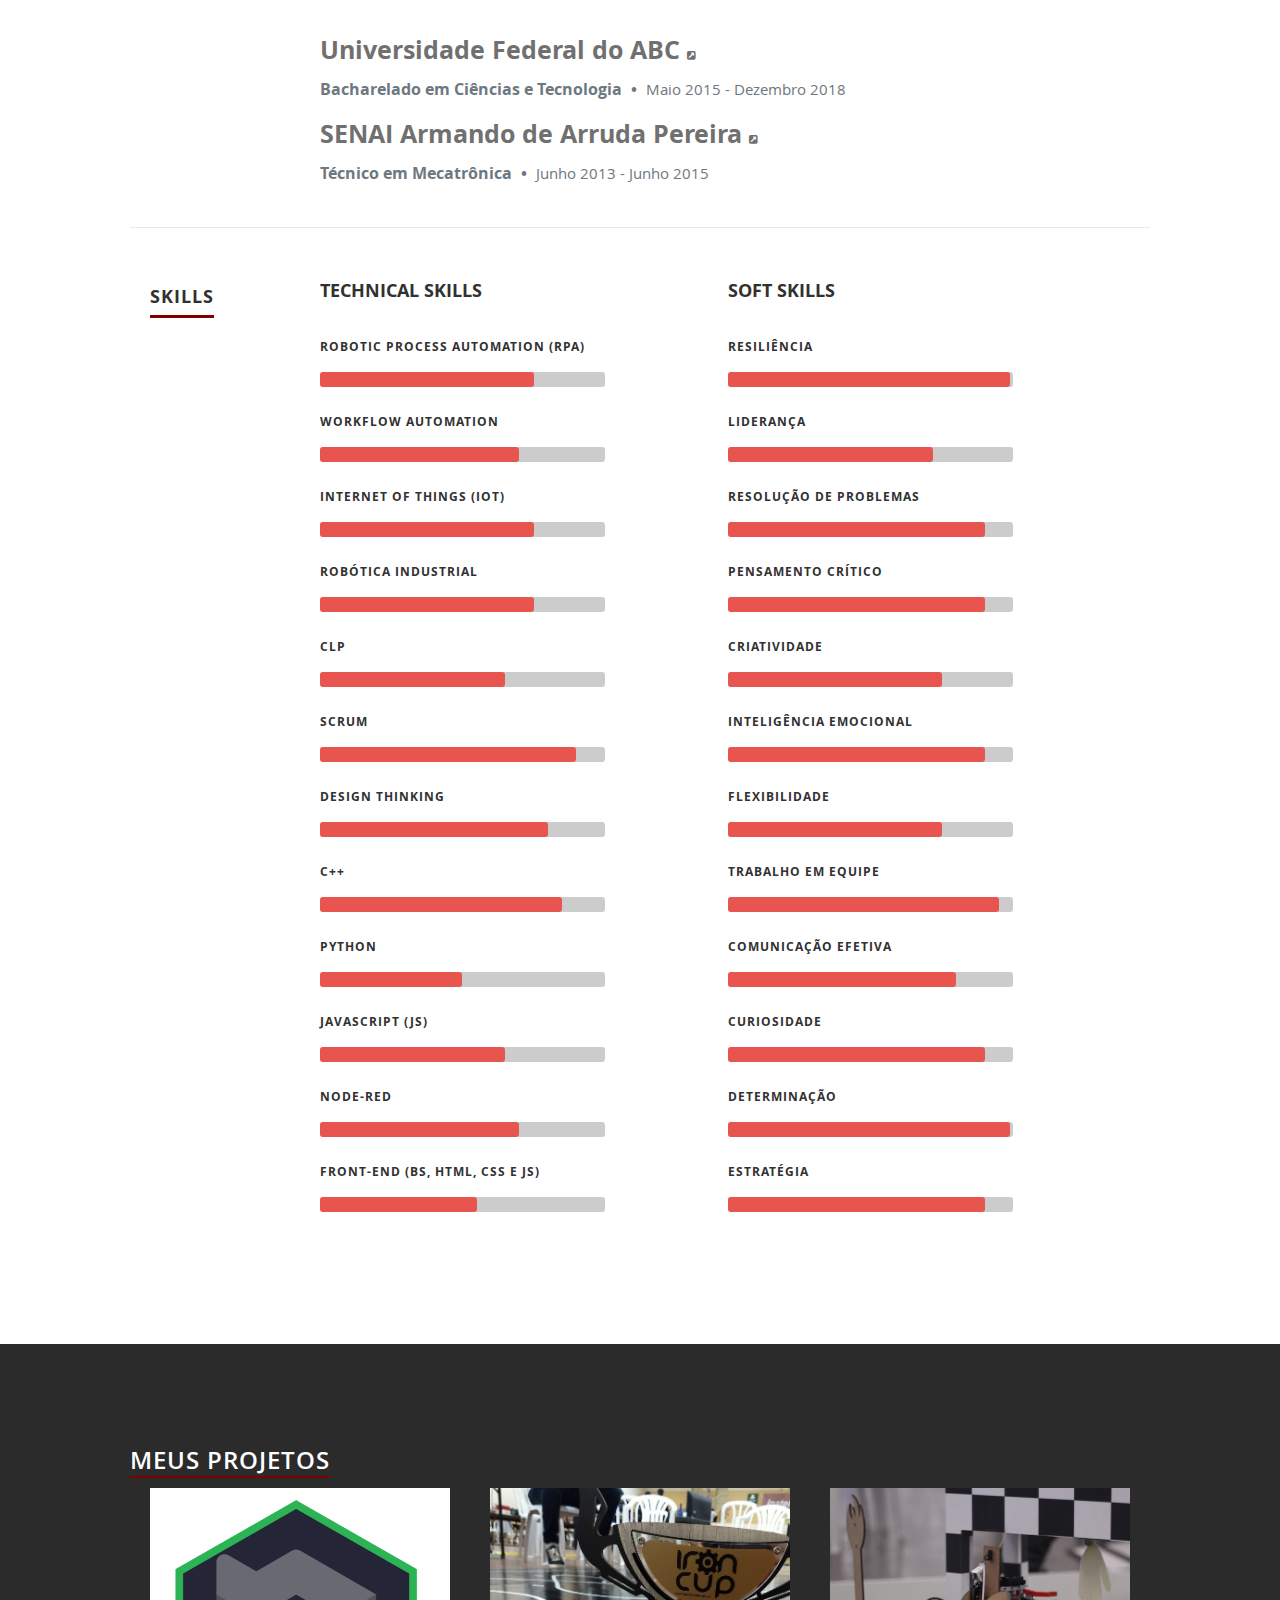
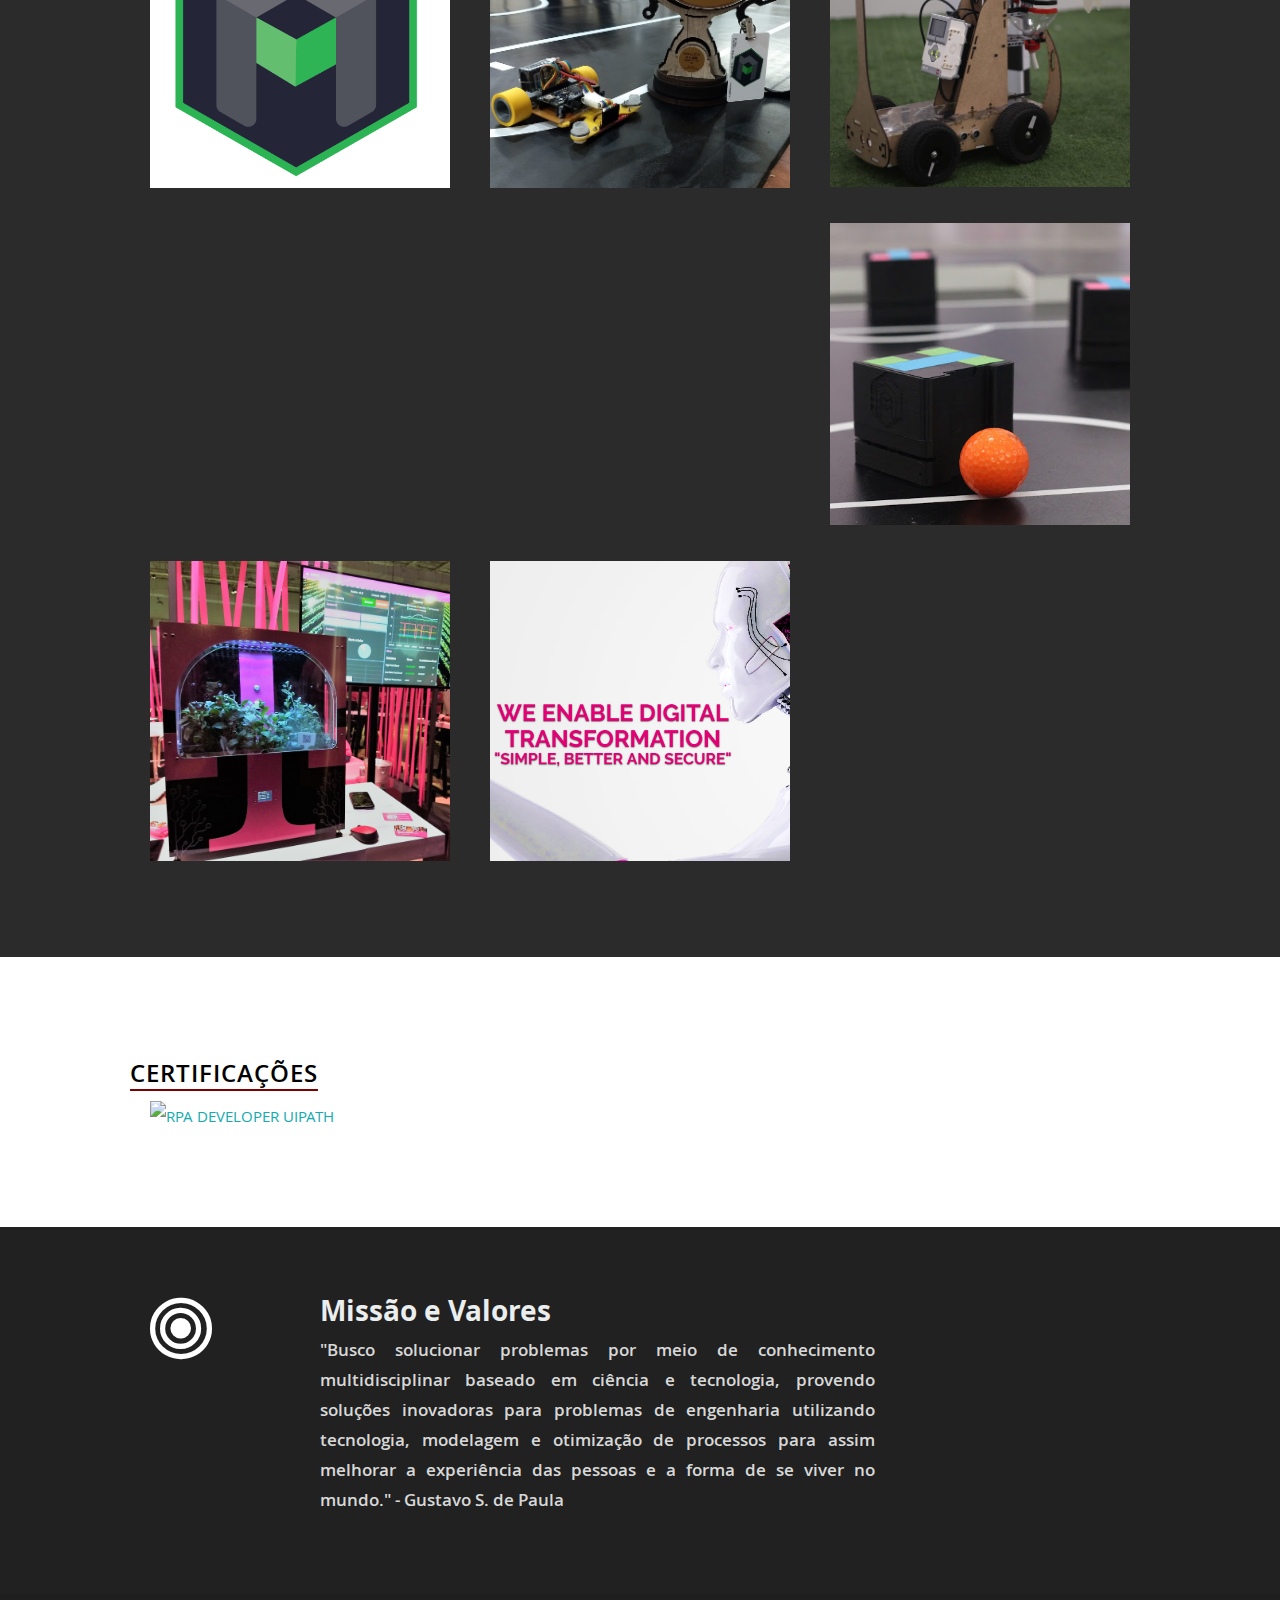
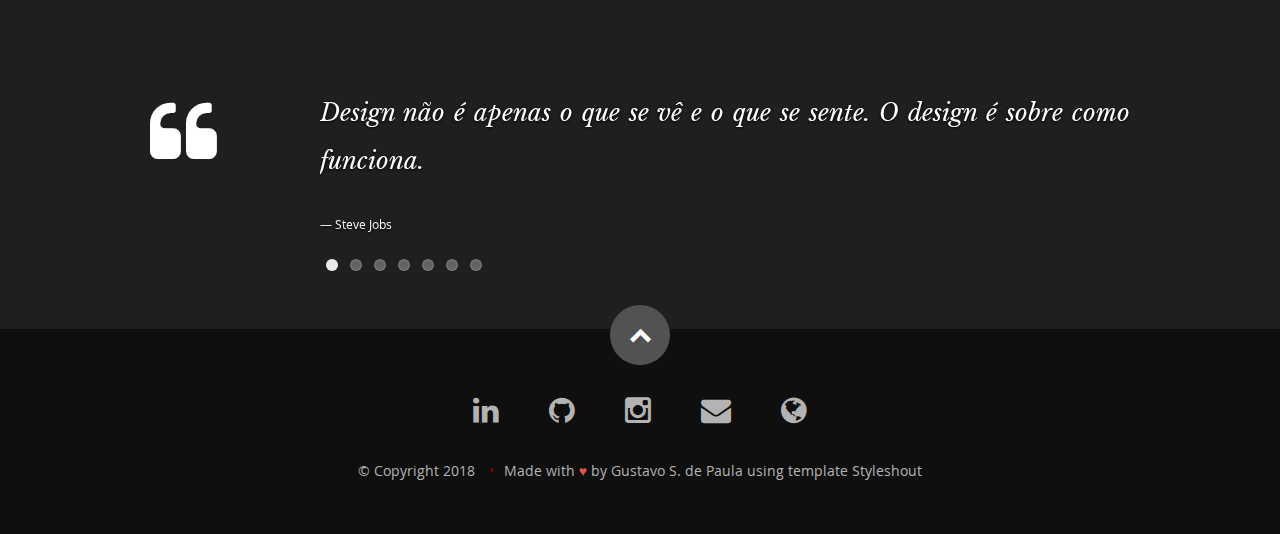
==== commit 02c4ad65: "Fix cv download" ====
--- a/index.html
+++ b/index.html
@@ -248,8 +248,8 @@
 
                     <div class="columns download">
                         <p>
-                            <a href="http://bit.ly/gustavospCVbaixar" class="button">
-                                <i class="fa fa-download"></i>Baixe aqui o CV</a>    
+                             <a href="#" class="button disabled">  <!-- http://bit.ly/gustavospCVbaixar -->
+                                <i class="fa fa-download"></i>Baixe aqui o CV (em atualização)</a>    
                         </p>
                     </div>
 
--- a/css/layout.css
+++ b/css/layout.css
@@ -35,7 +35,7 @@
 header {
    position: relative;
    height: 800px;
-   min-height: 500px;
+   min-height: 600px;
    width: 100%;
    background: #161415 url(../images/bcg00.jpg) no-repeat top center;
    background-size: cover !important;
@@ -54,6 +54,10 @@
   background: rgba(0,0,0, 0.7);
 }
 
+header .updateddata{
+   margin: 0;
+ }
+
 /* vertically center banner section */
 header:before {
    content: '';
@@ -94,7 +98,7 @@
 }
 header .banner-text hr {
    width: 60%;
-   margin: 18px auto 24px auto;
+   margin: 4px auto 24px auto;
    border-color: #2F2D2E;
    border-color: rgba(150, 150, 150, .1);
 }
@@ -221,7 +225,7 @@
 }
 #about p {
    line-height: 30px;
-   color: #7A7A7A;
+   color: #dadada;
    text-align: justify;
 }
 .profile-pic {
@@ -244,6 +248,10 @@
    background: #e8554e;
    color: #2B2B2B;
 }
+#about .download .disabled {
+   cursor: not-allowed;
+}
+
 #about .download .button i {
    margin-right: 15px;
    font-size: 20px;
@@ -410,10 +418,10 @@
   	border-radius: 3px;
 }
 .bars li em {
-	font: 15px 'opensans-bold', sans-serif;
+	font: 10px 'opensans-bold', sans-serif;
    color: #313131;
 	text-transform: uppercase;
-   letter-spacing: 2px;
+   letter-spacing: 1px;
 	font-weight: normal;
    position: relative;
 	top: -36px;
@@ -431,14 +439,30 @@
    line-height: 15px;
    border-radius: 3px 3px 3px 3px;
 }
-
-}
+@media screen and (min-width: 768px) {
+
+   .remove-left {
+      margin-right: 10%;
+   }
+
+}
+@media screen and (min-width: 1000px) {
+
+   .bars li em {
+      font: 12px 'opensans-bold', sans-serif;
+   }
+
+
+}
+
+
+
 /* ------------------------------------------------------------------ */
 /* e. Portfolio Section
 /* ------------------------------------------------------------------ */
 
 #portfolio {
-   background: #ebeeee;
+   background: #2B2B2B;
    padding-top: 90px;
    padding-bottom: 60px;
 }
@@ -469,6 +493,7 @@
 .portfolio-item .item-wrap a {
    display: block;
    cursor: pointer;
+   z-index: -1;
 }
 
 /* overlay */
@@ -524,6 +549,9 @@
   width:302px; */
   /* max-height: 330px; */
   /* max-width: 89.75%; */
+   display: block;
+   margin-left: auto;
+   margin-right: auto;
 }
 
 .portfolio-item .portfolio-item-meta { padding: 18px }
@@ -613,6 +641,26 @@
 /* content fadeout */
 .mfp-fade.mfp-wrap.mfp-removing .mfp-content .popup-modal {
    opacity: 0;
+}
+
+/* ------------------------------------------------------------------ */
+/* e. certification Section
+/* ------------------------------------------------------------------ */
+
+#certification {
+   background: #fff;
+   padding-top: 90px;
+   padding-bottom: 60px;
+}
+
+#certification h1 span {
+   font: 24px/30px 'opensans-semibold', sans-serif;
+   text-transform: uppercase;
+   letter-spacing: 1px;
+   text-align: center;
+   margin-bottom: 48px;
+   border-bottom: 2px solid #7f0000;
+   color: #000;
 }
 
 /* ------------------------------------------------------------------ */
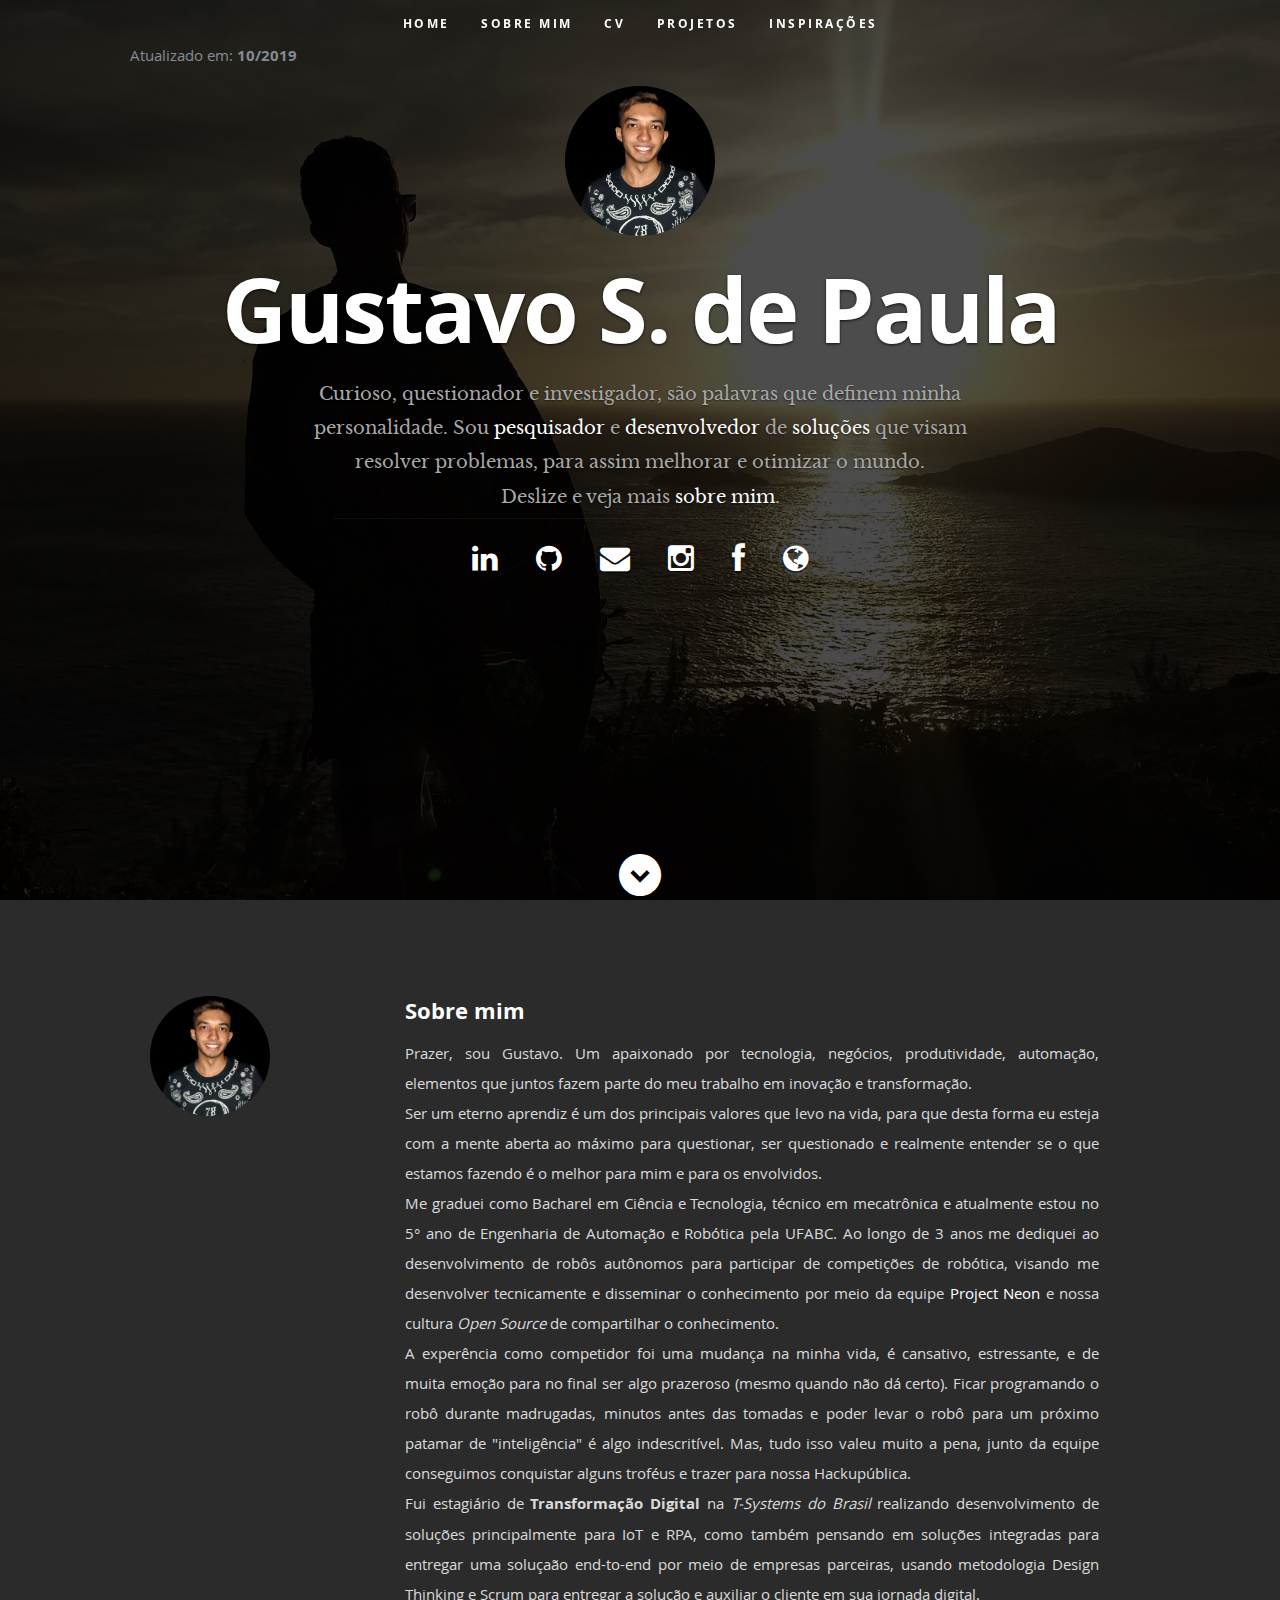
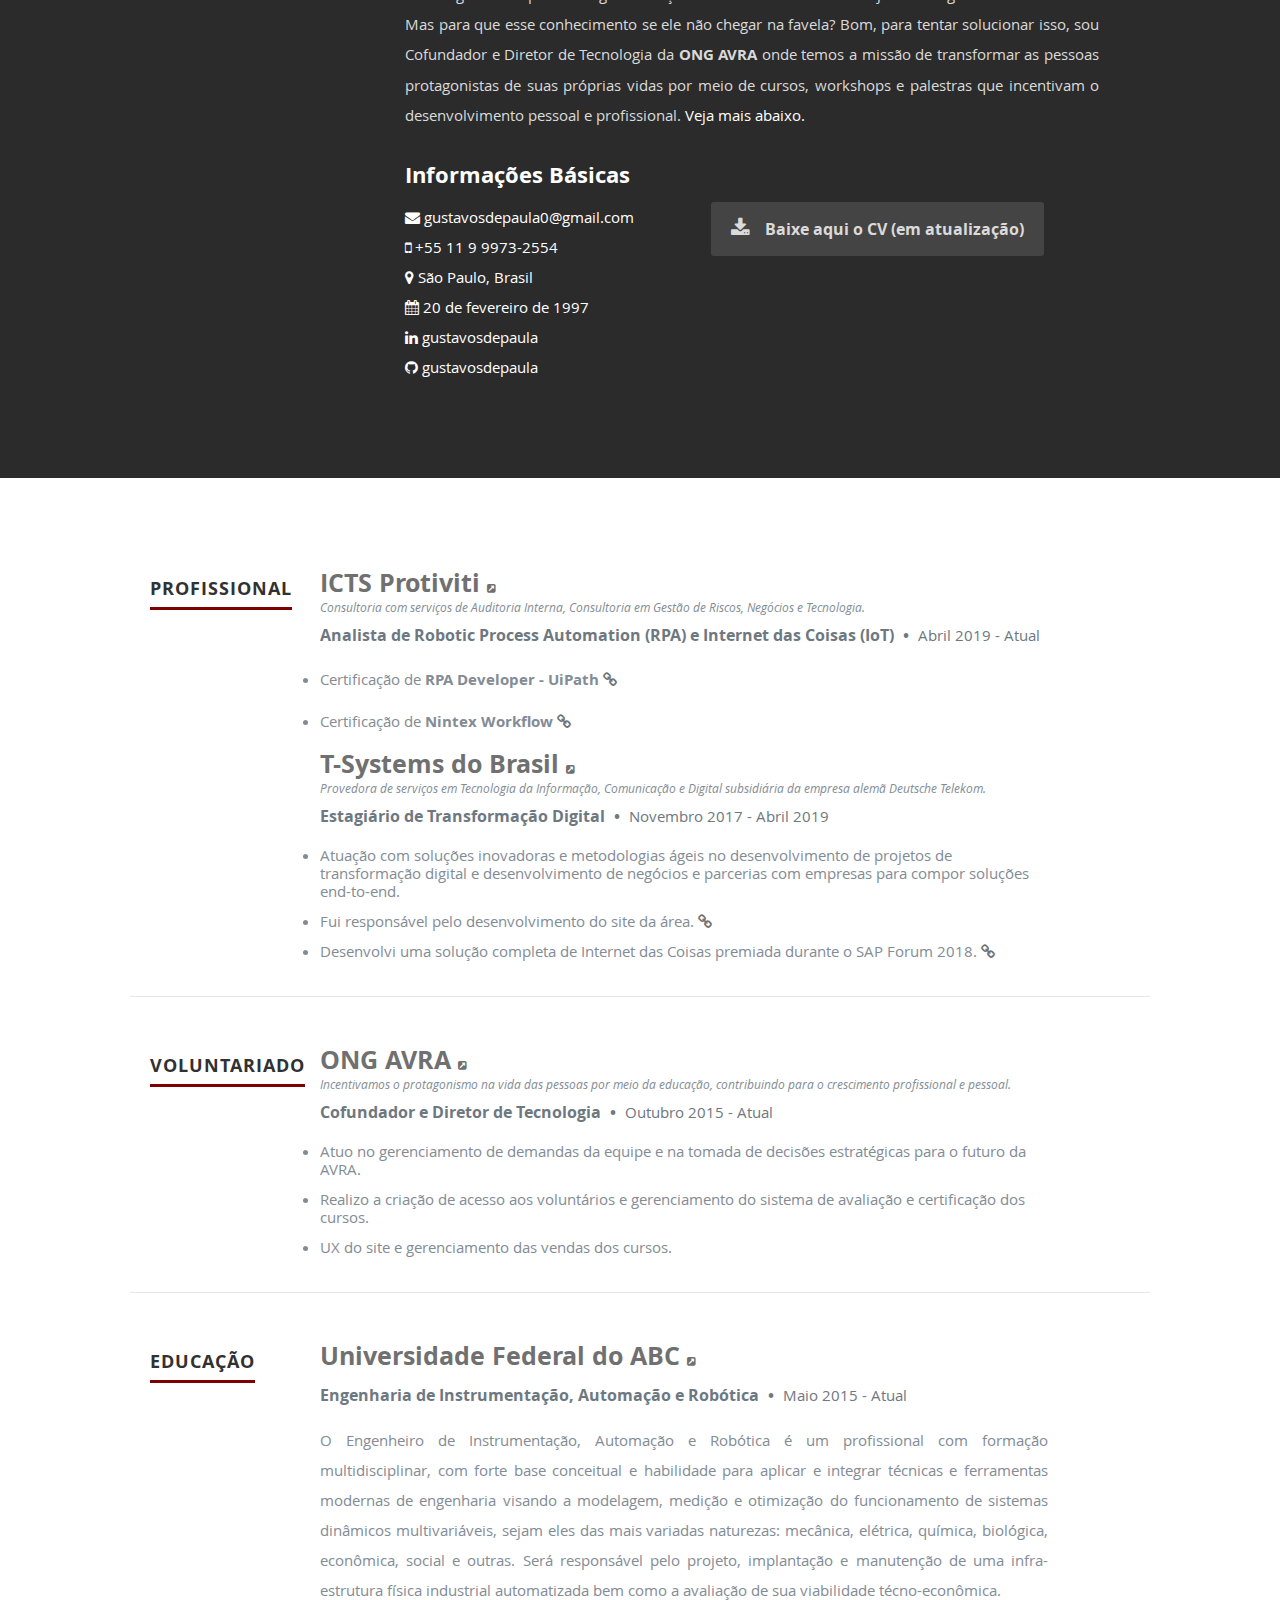
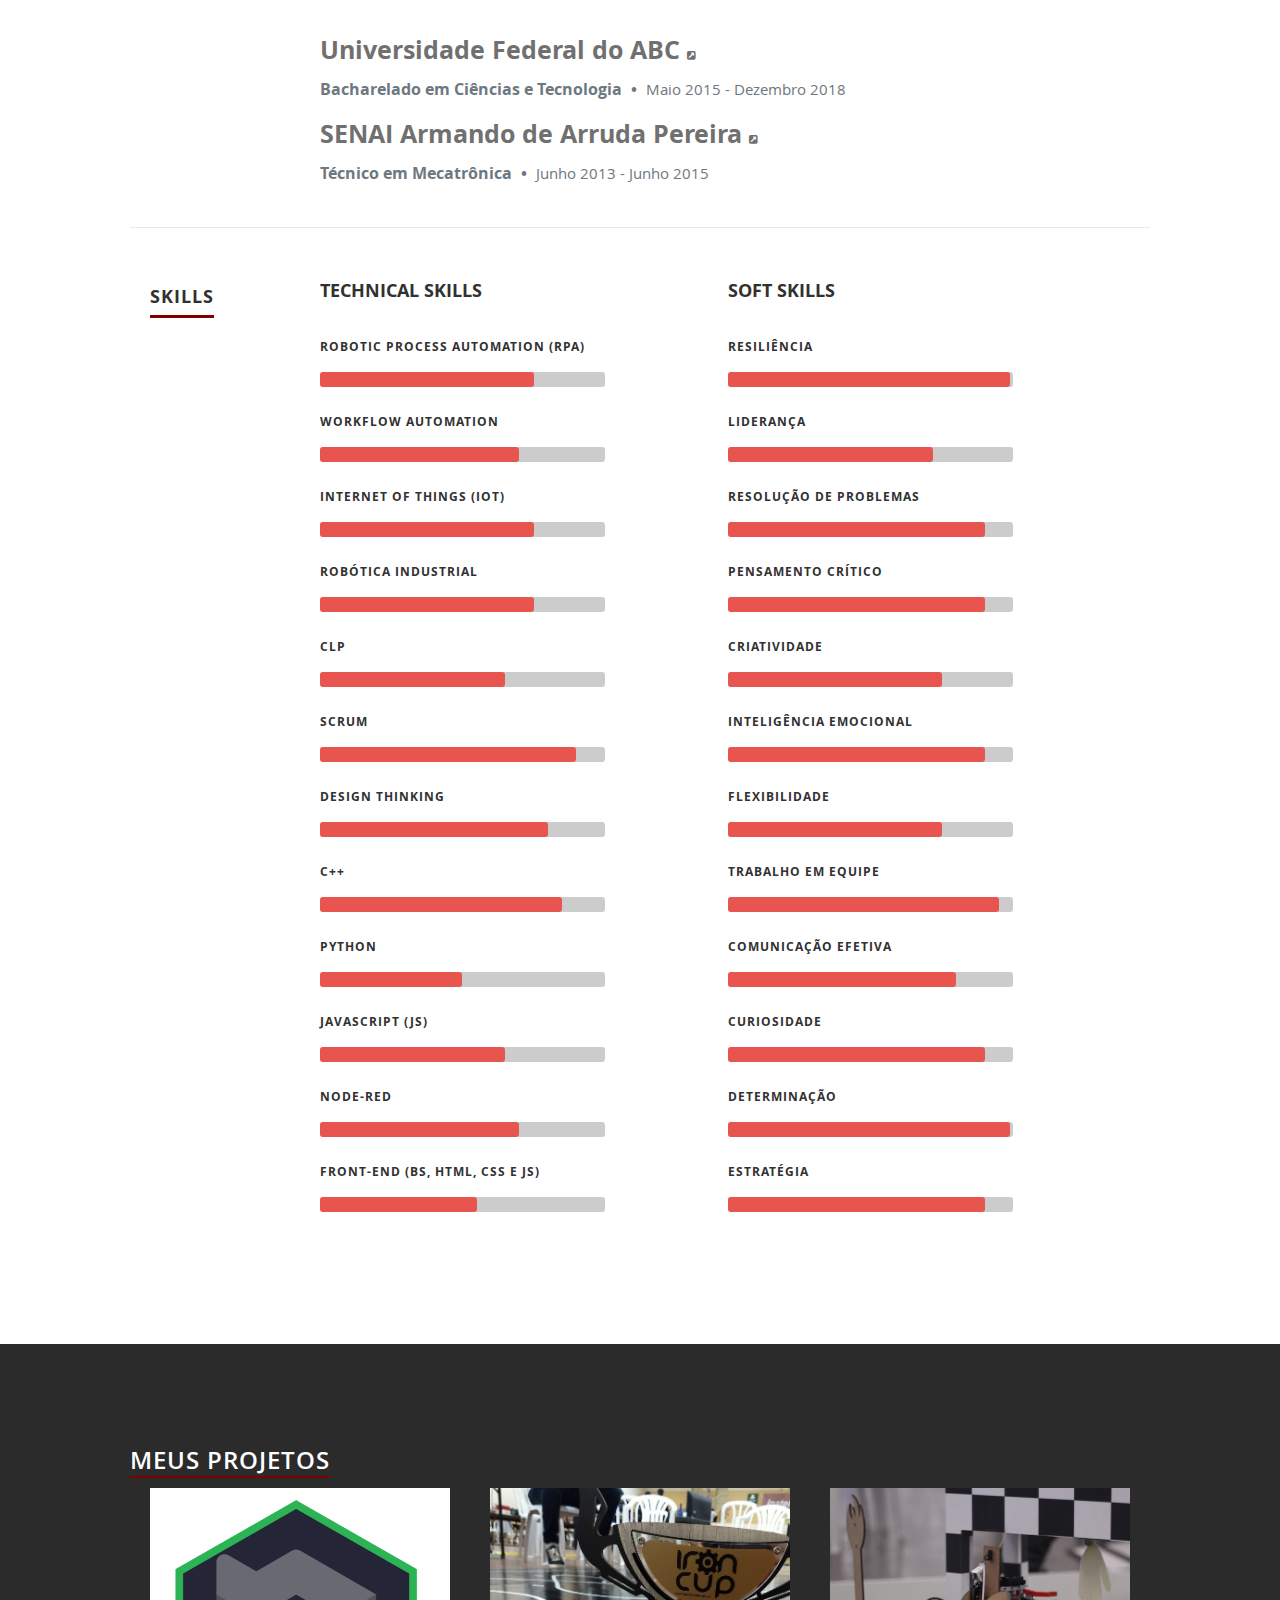
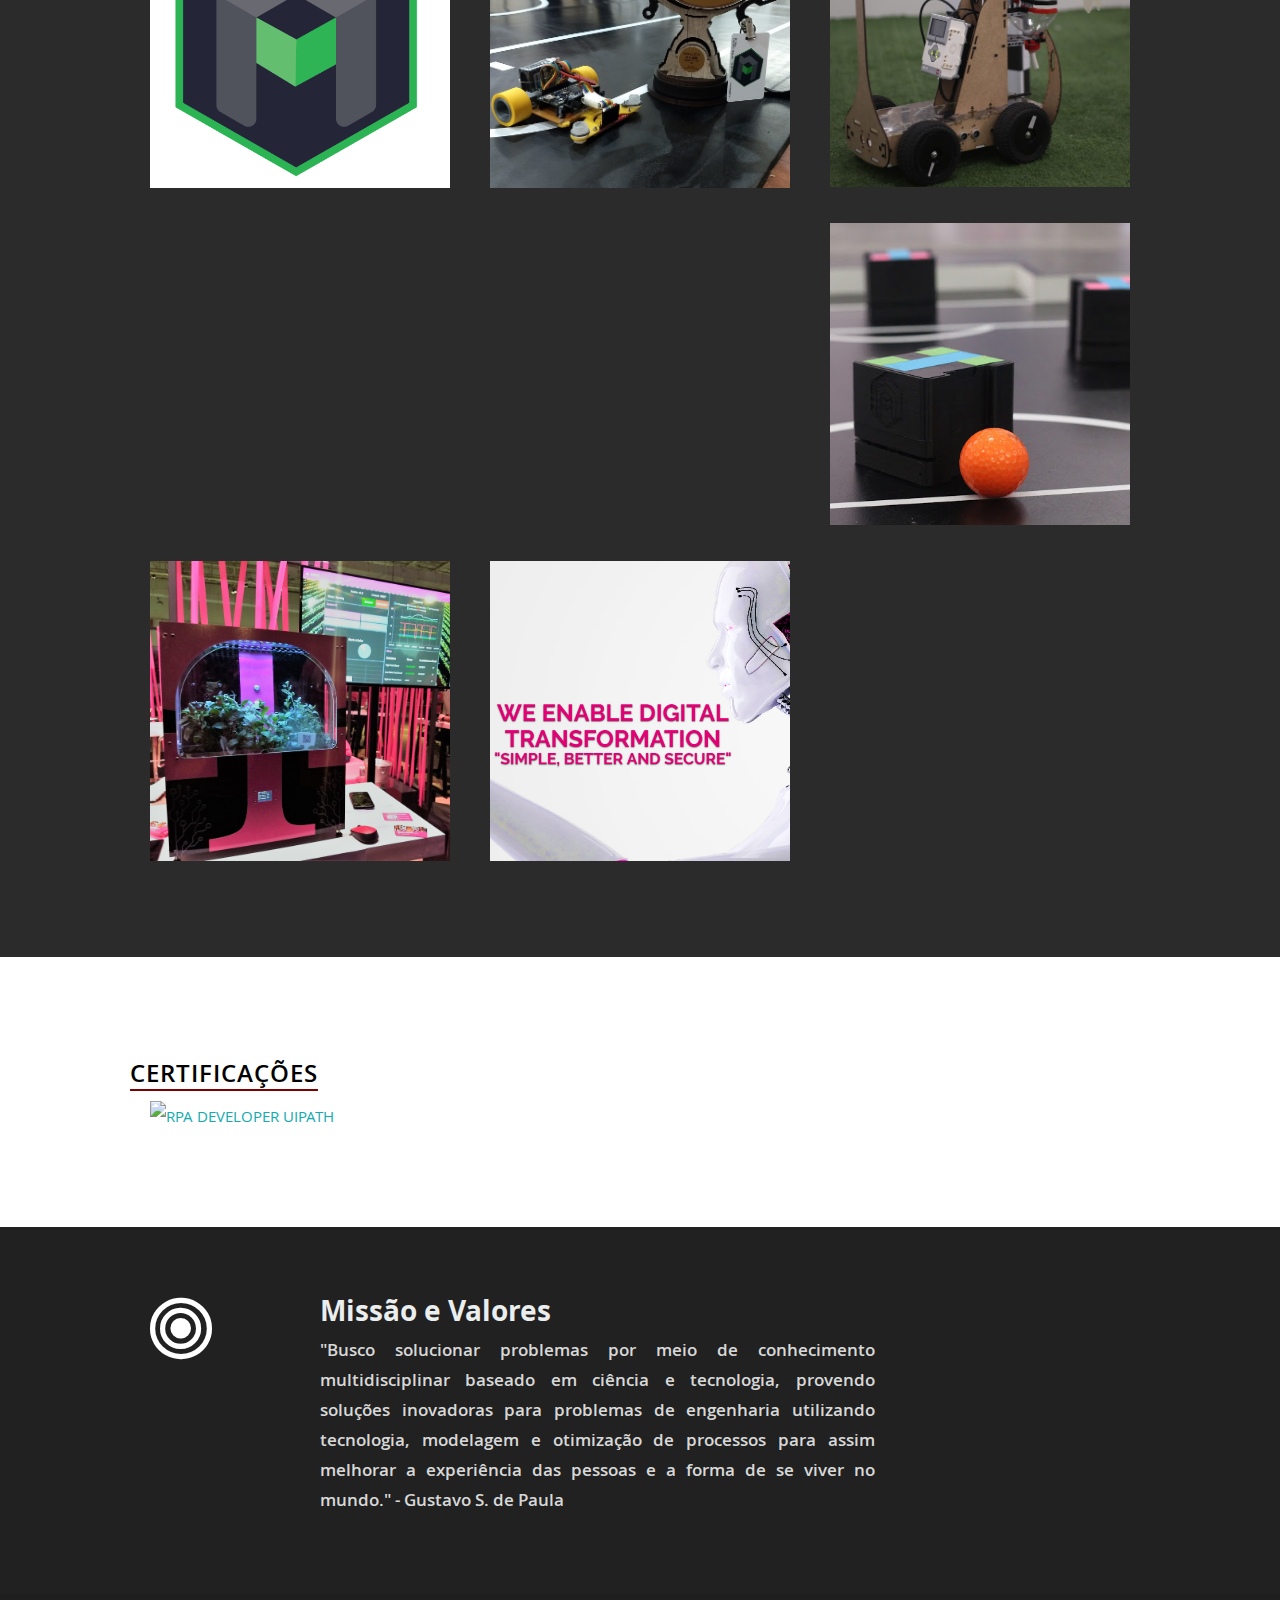
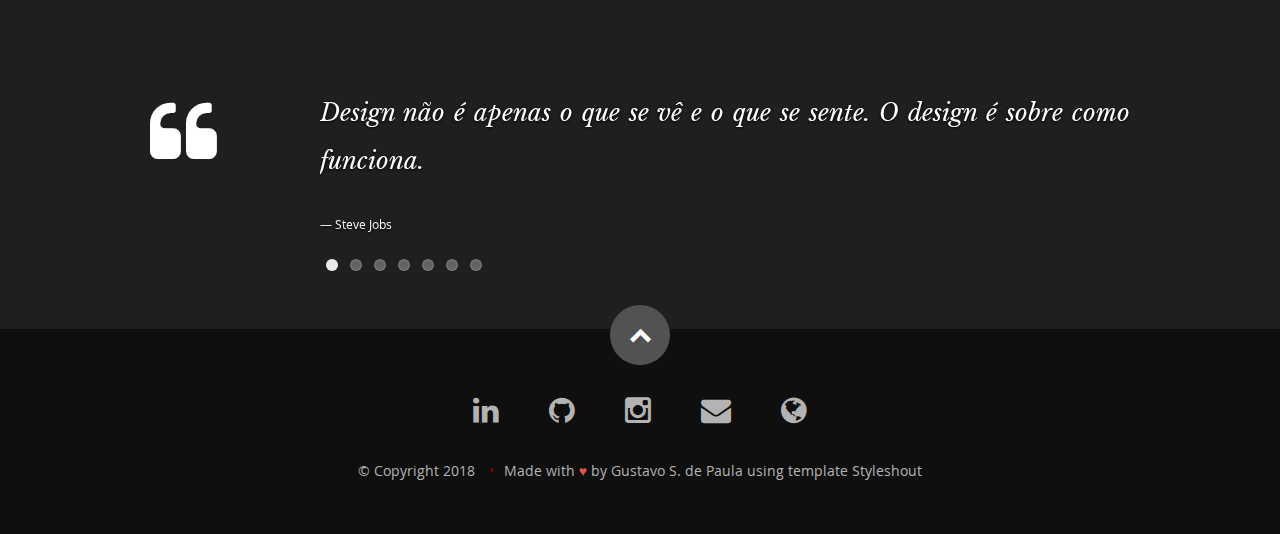
==== commit 5ab8aad6: "Fix cv download again rs" ====
--- a/index.html
+++ b/index.html
@@ -248,8 +248,8 @@
 
                     <div class="columns download">
                         <p>
-                             <a href="#" class="button disabled">  <!-- http://bit.ly/gustavospCVbaixar -->
-                                <i class="fa fa-download"></i>Baixe aqui o CV (em atualização)</a>    
+                             <p href="#" class="button disabled">  <!-- http://bit.ly/gustavospCVbaixar -->
+                                <i class="fa fa-download"></i>Baixe aqui o CV (em atualização)</p>    
                         </p>
                     </div>
 
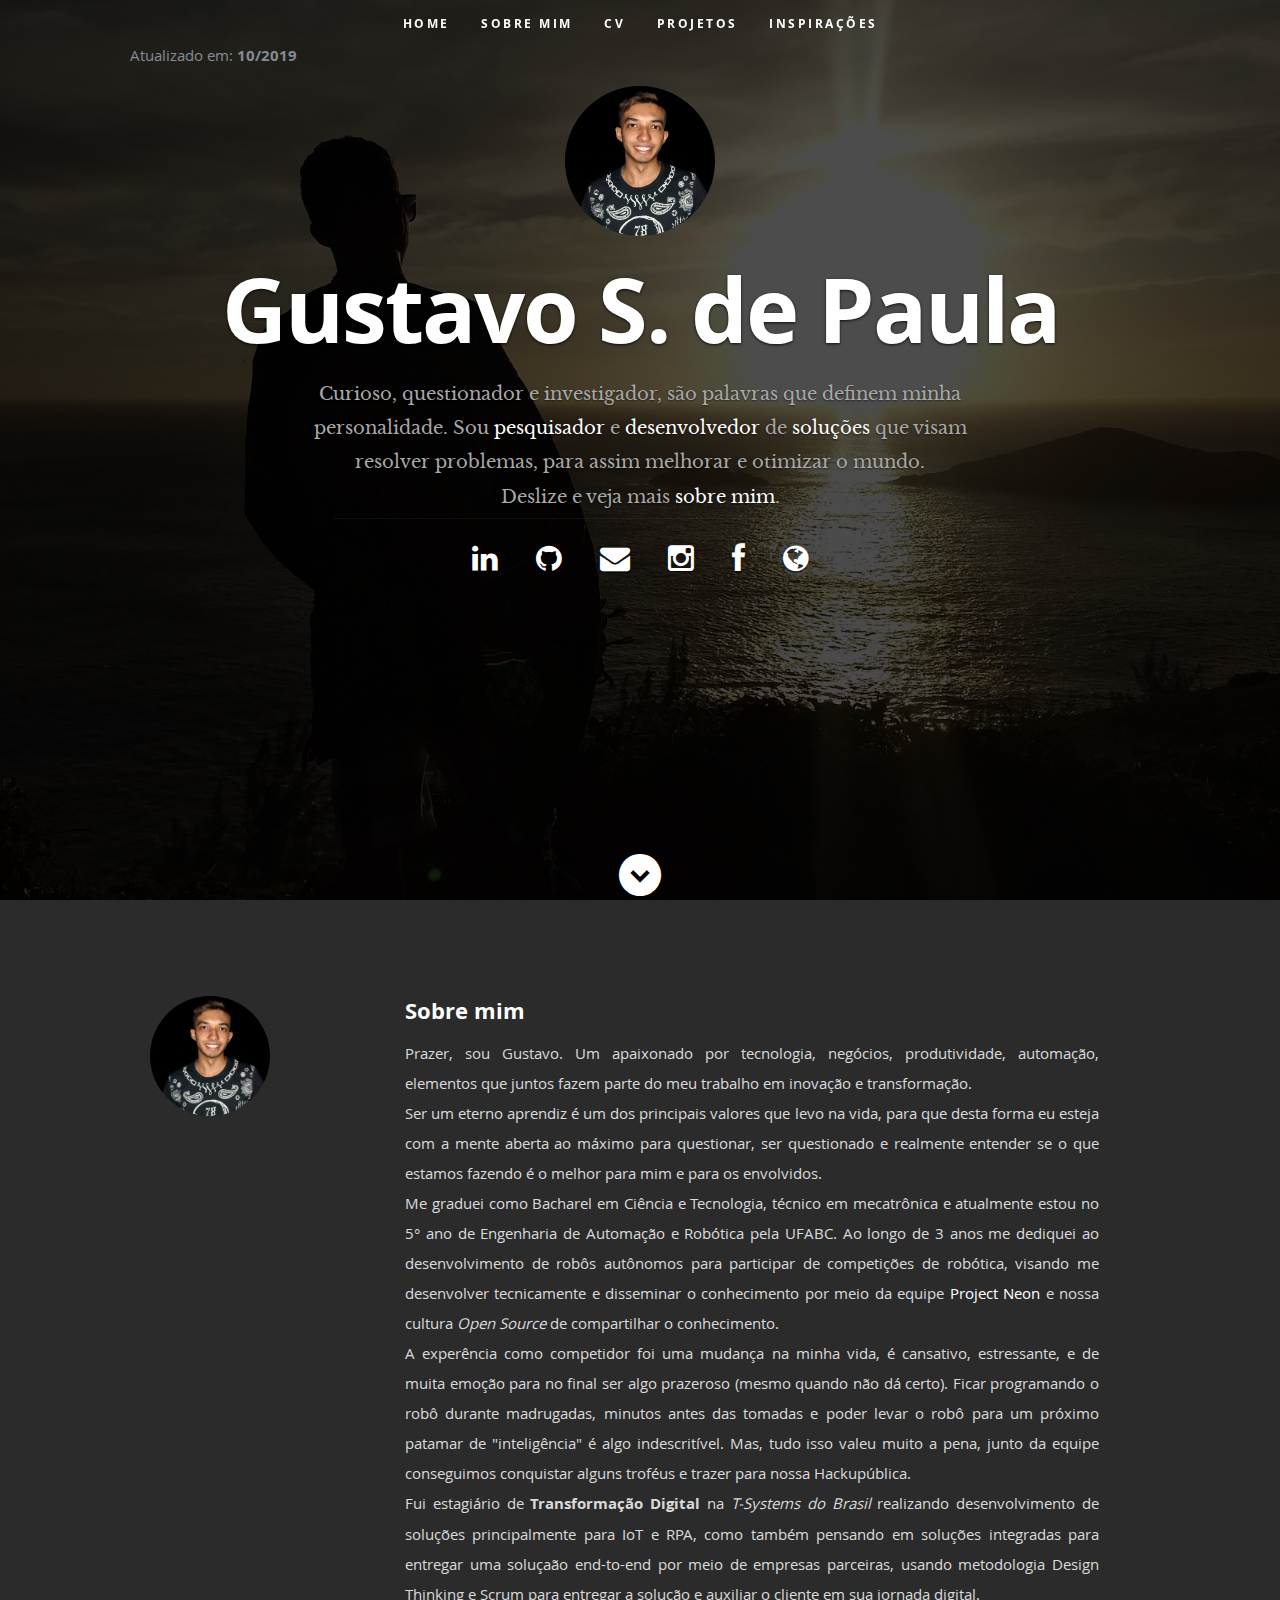
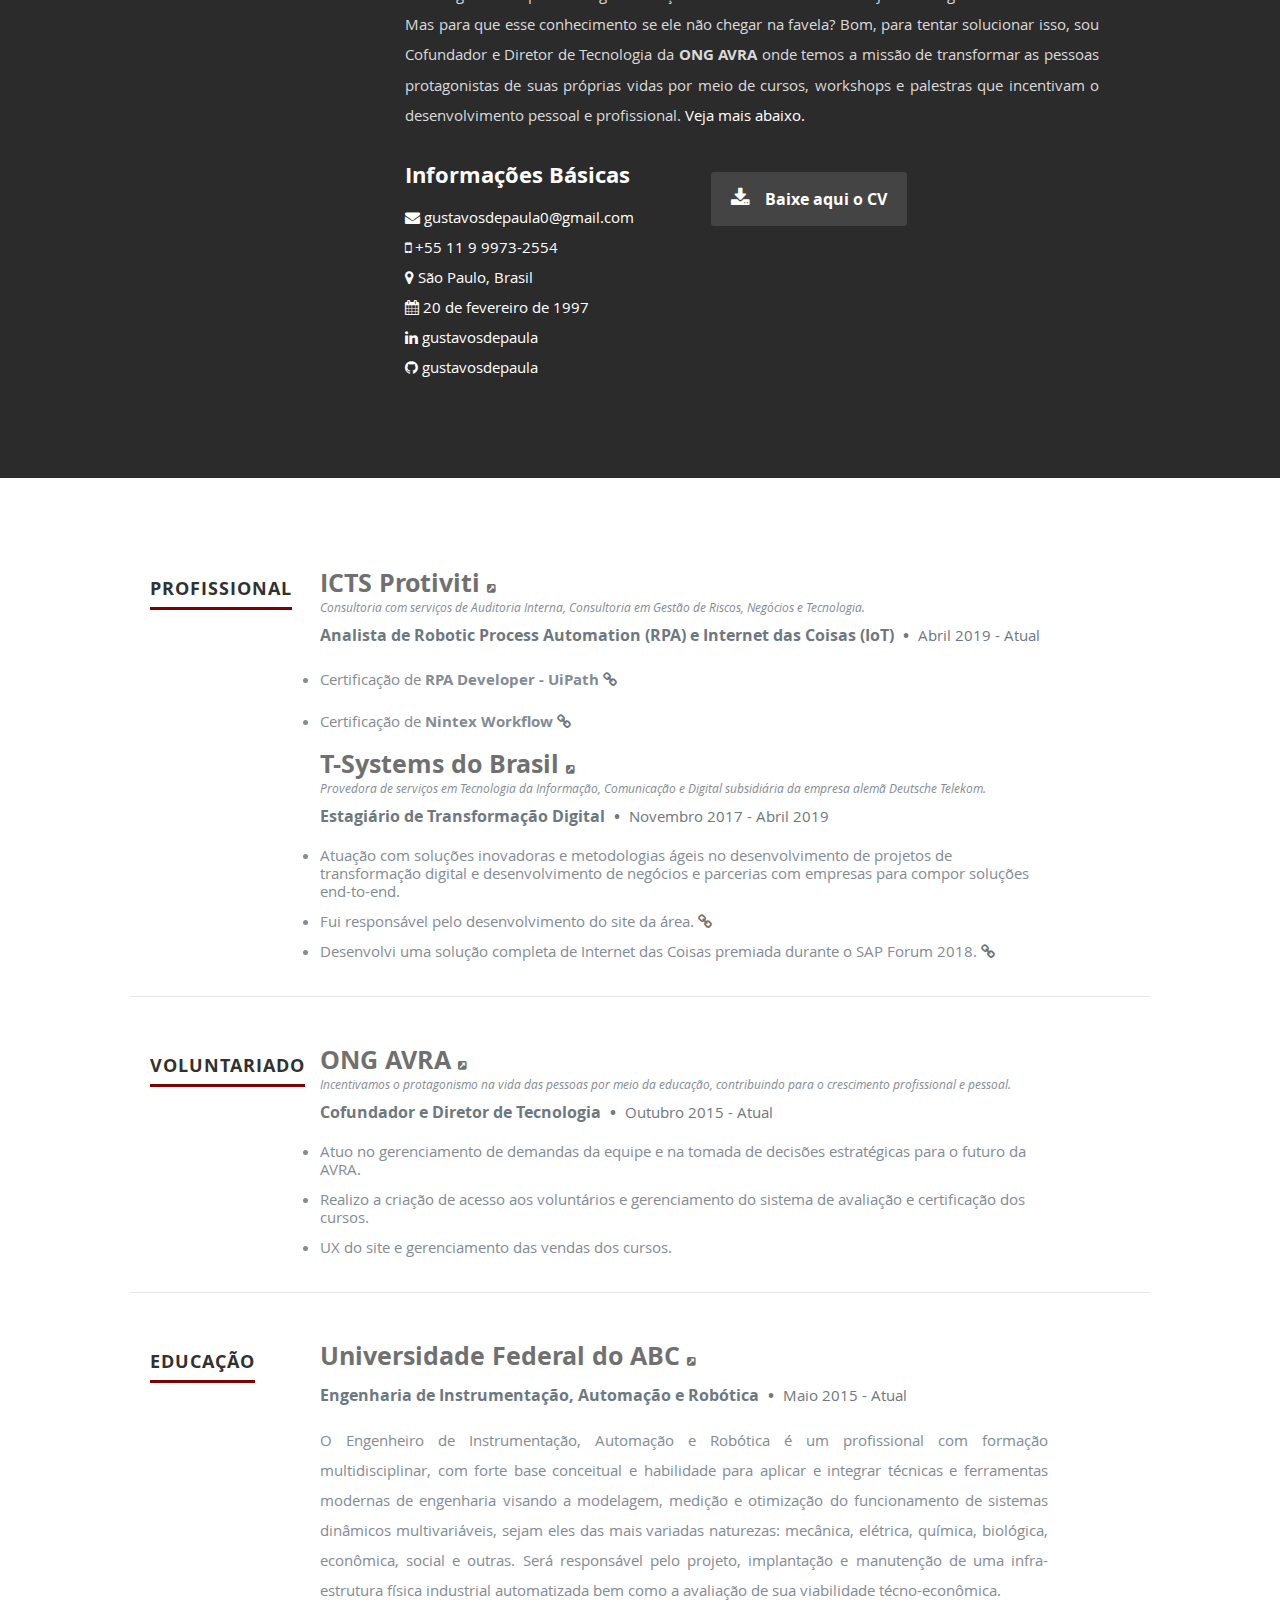
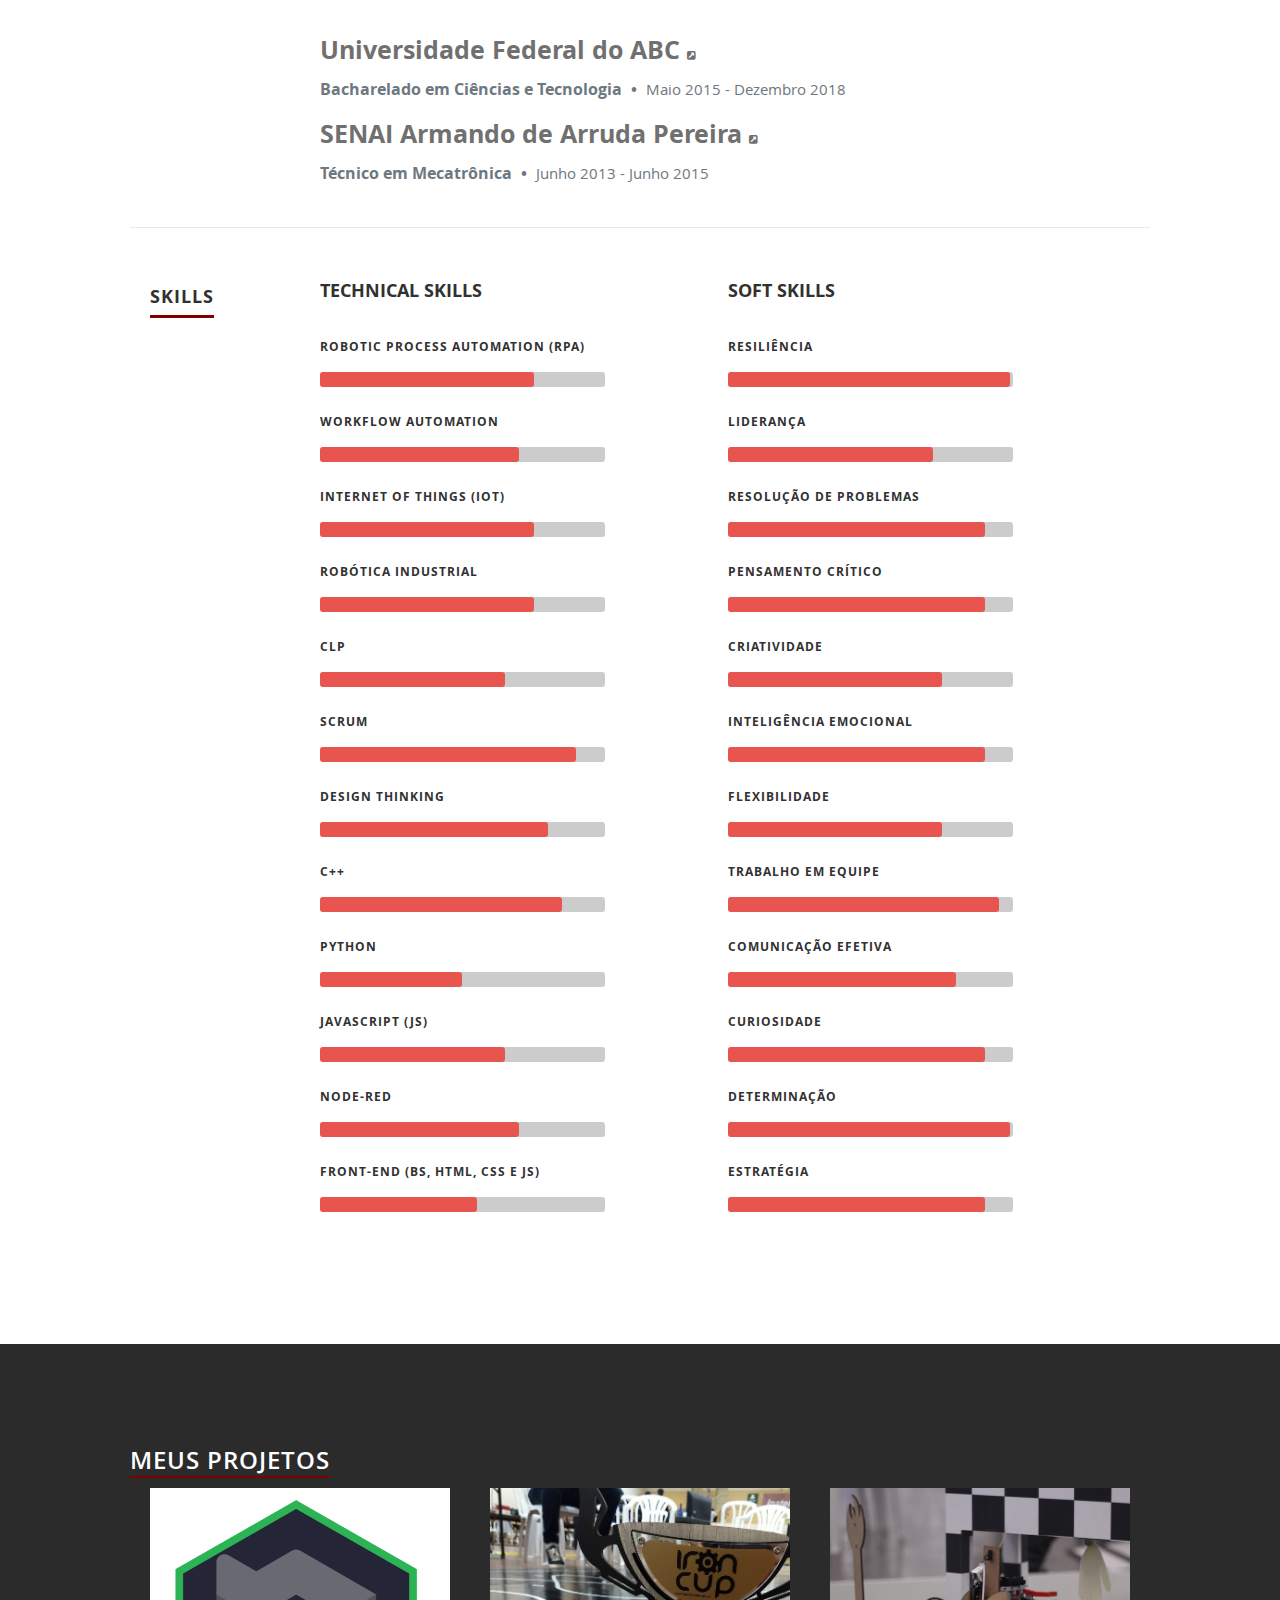
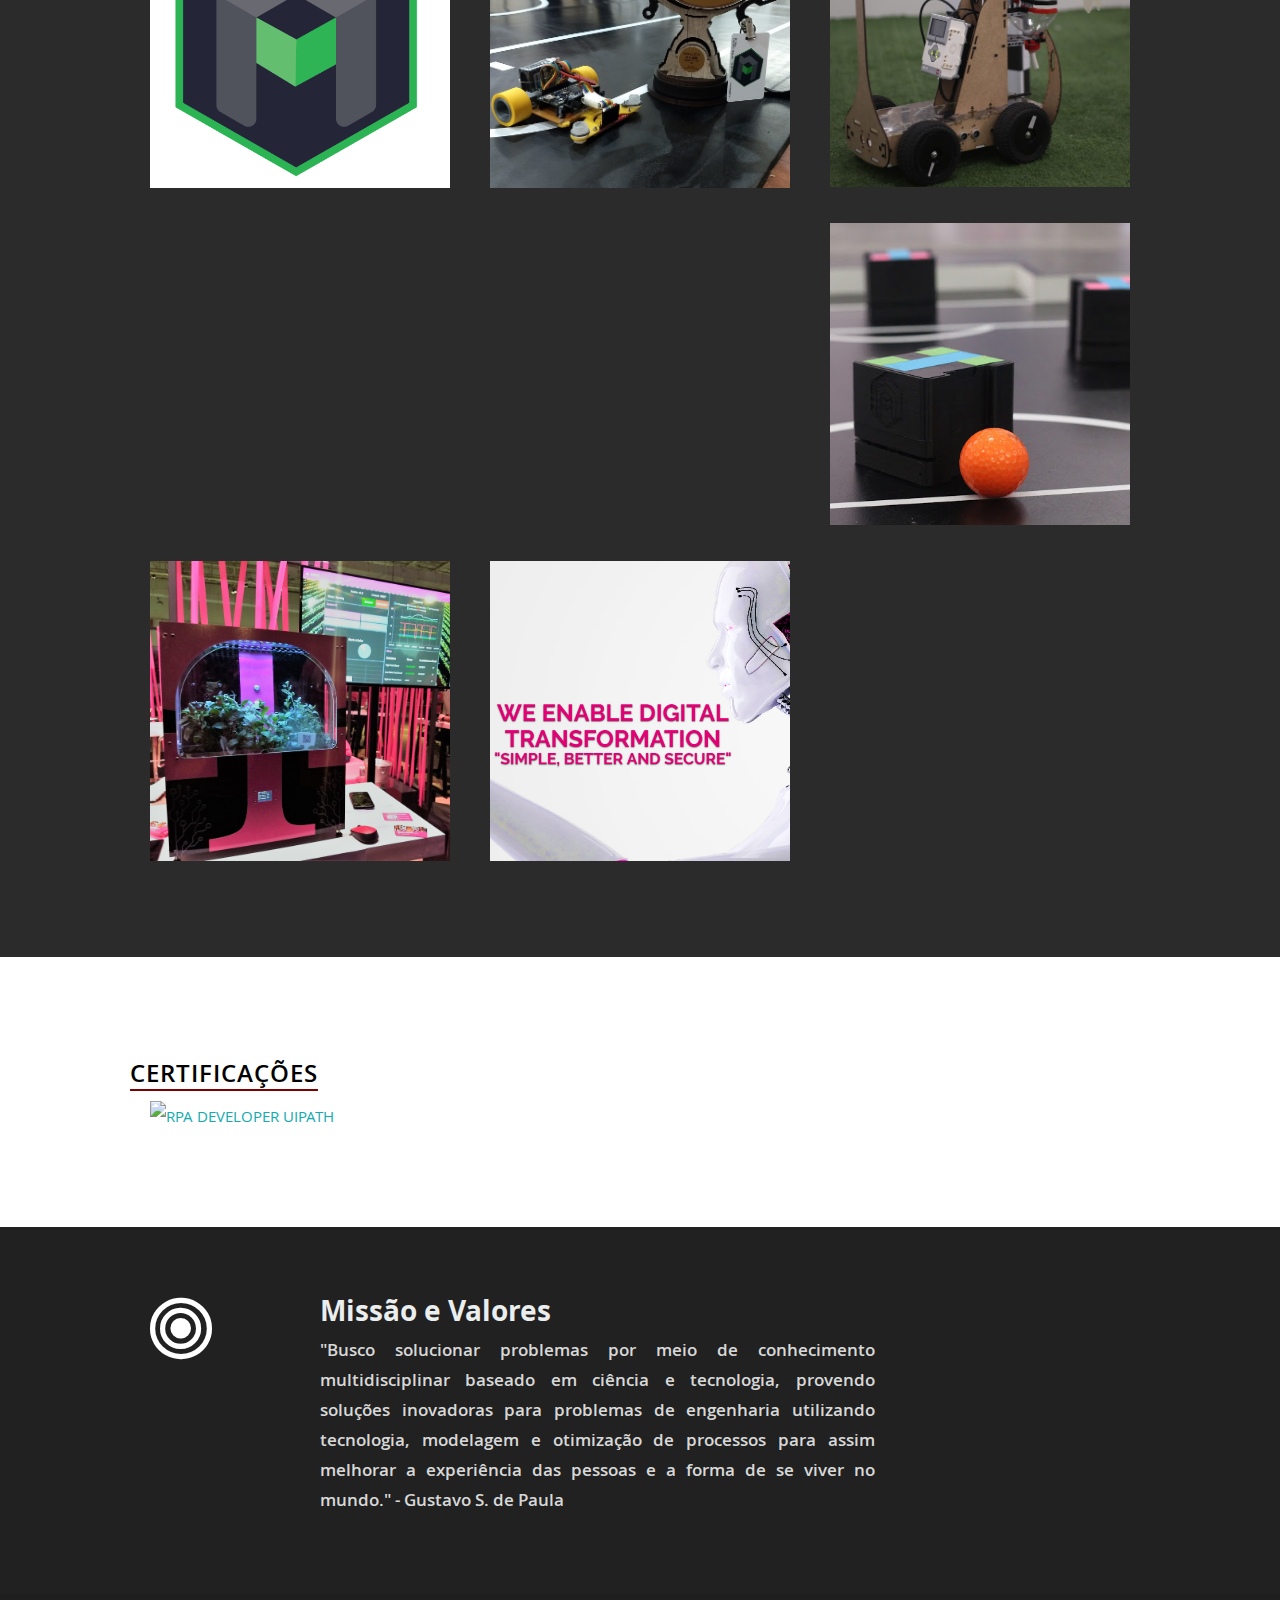
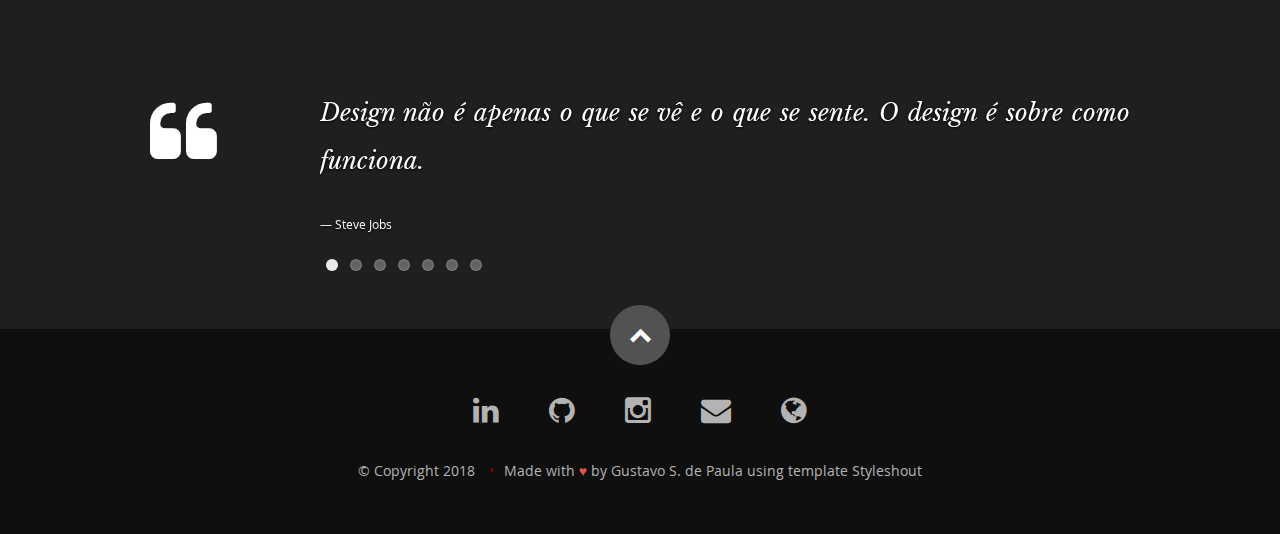
==== commit 758778ca: "Updated btn download cv" ====
--- a/index.html
+++ b/index.html
@@ -248,8 +248,8 @@
 
                     <div class="columns download">
                         <p>
-                             <p href="#" class="button disabled">  <!-- http://bit.ly/gustavospCVbaixar -->
-                                <i class="fa fa-download"></i>Baixe aqui o CV (em atualização)</p>    
+                             <a href="http://bit.ly/gustavospCVbaixar" class="button">  <!-- http://bit.ly/gustavospCVbaixar -->
+                                <i class="fa fa-download"></i>Baixe aqui o CV</a>    
                         </p>
                     </div>
 
